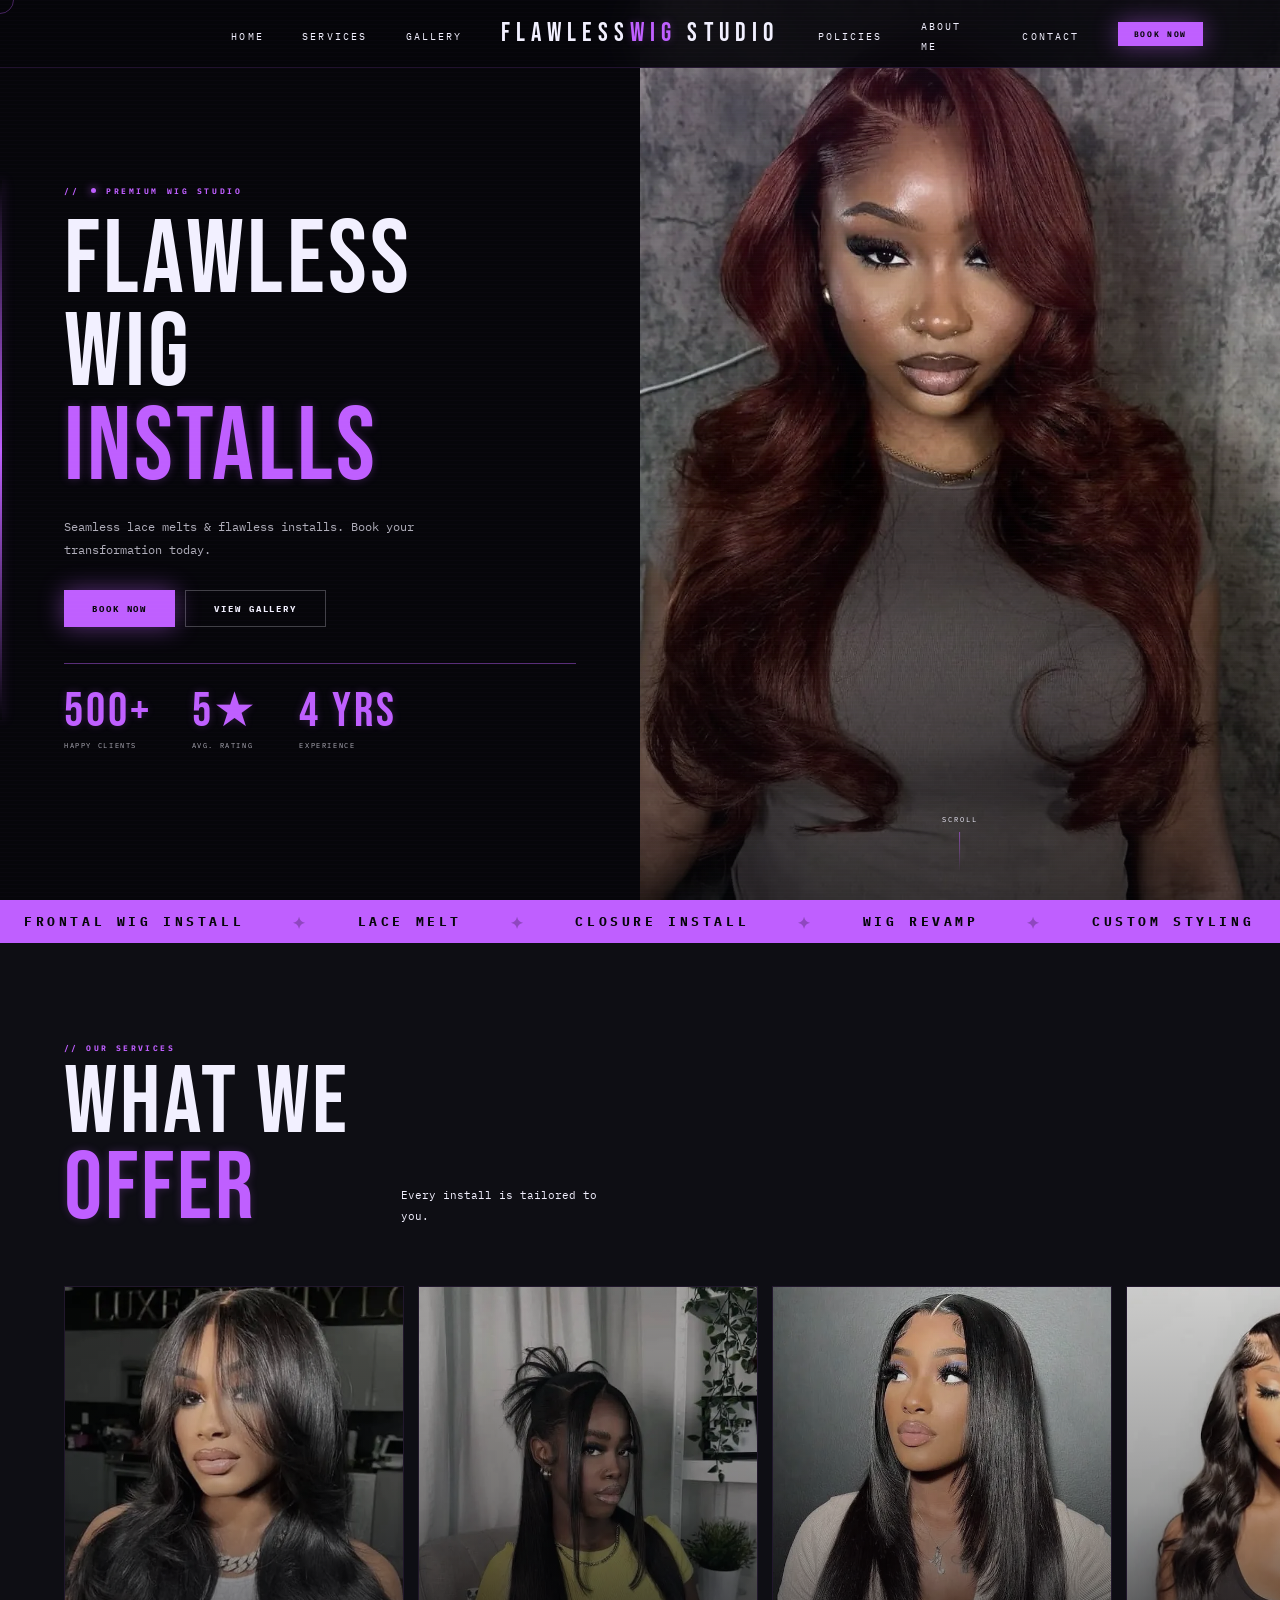
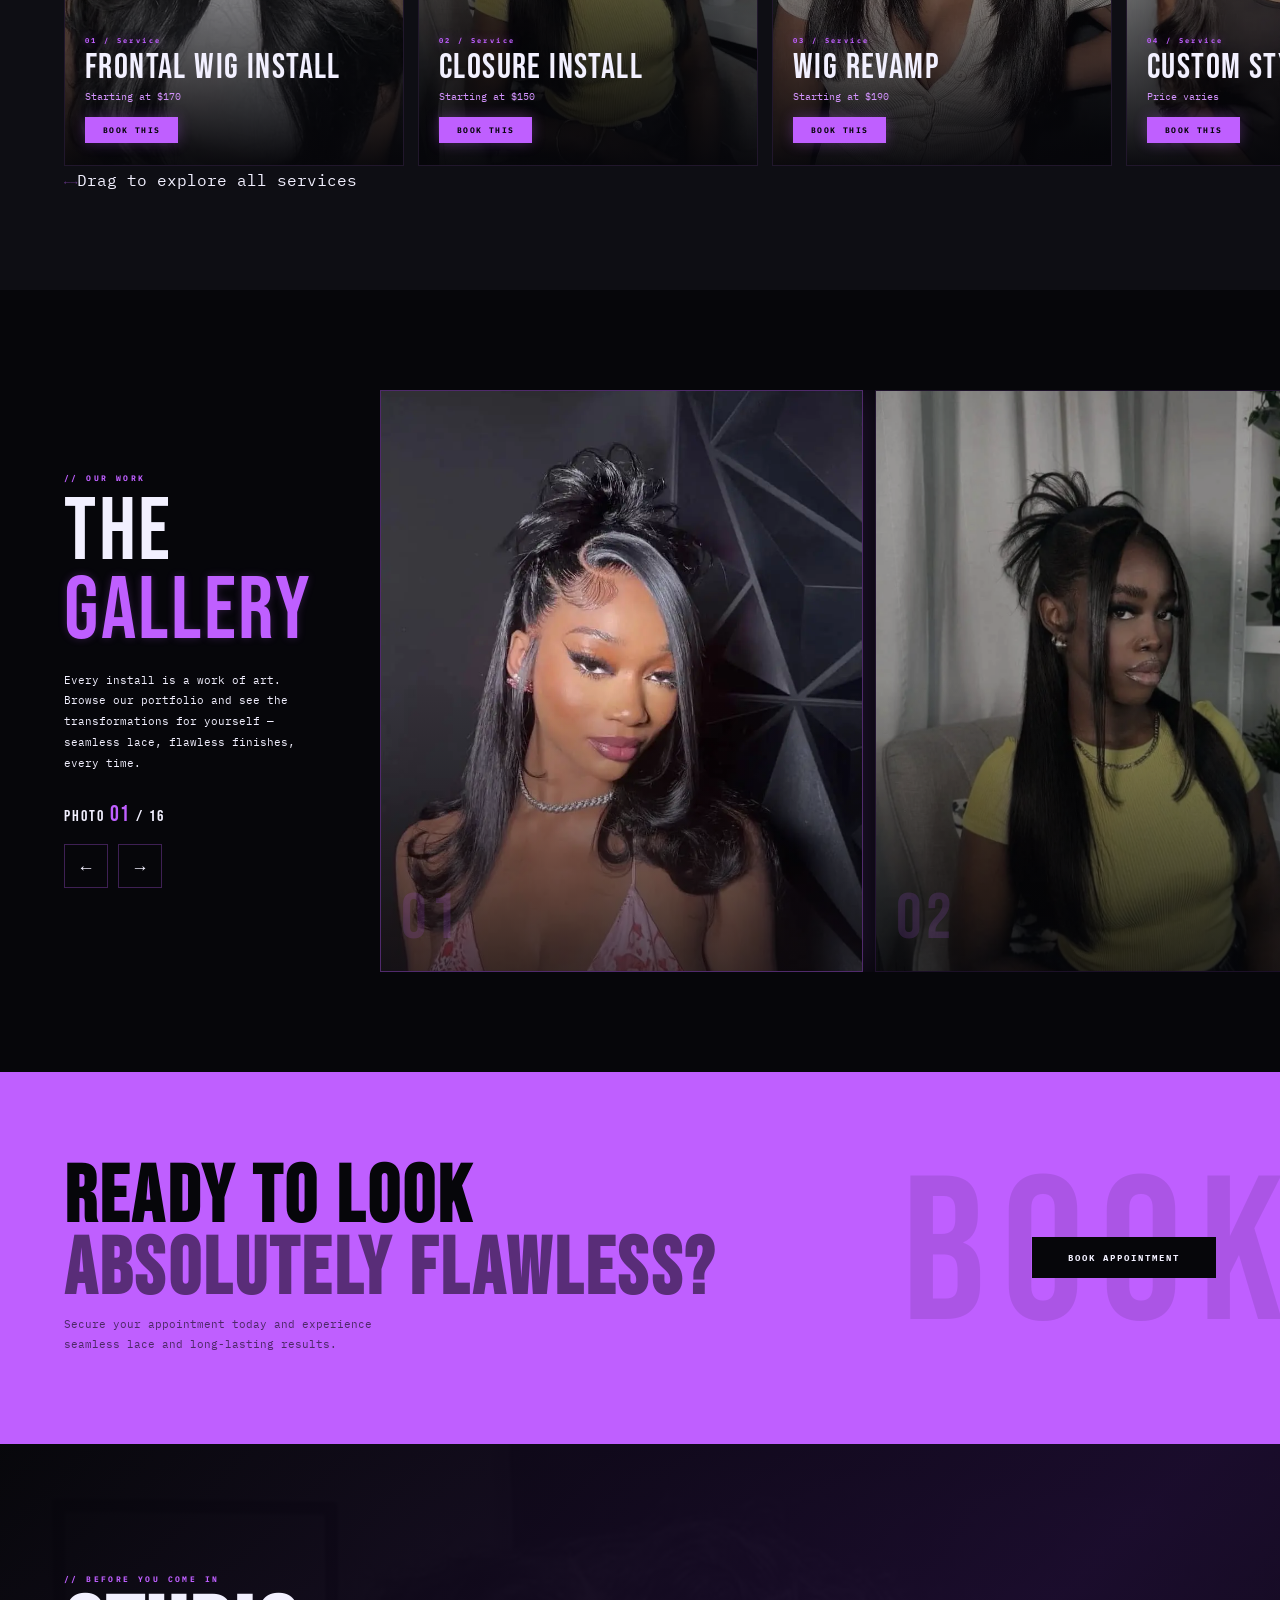
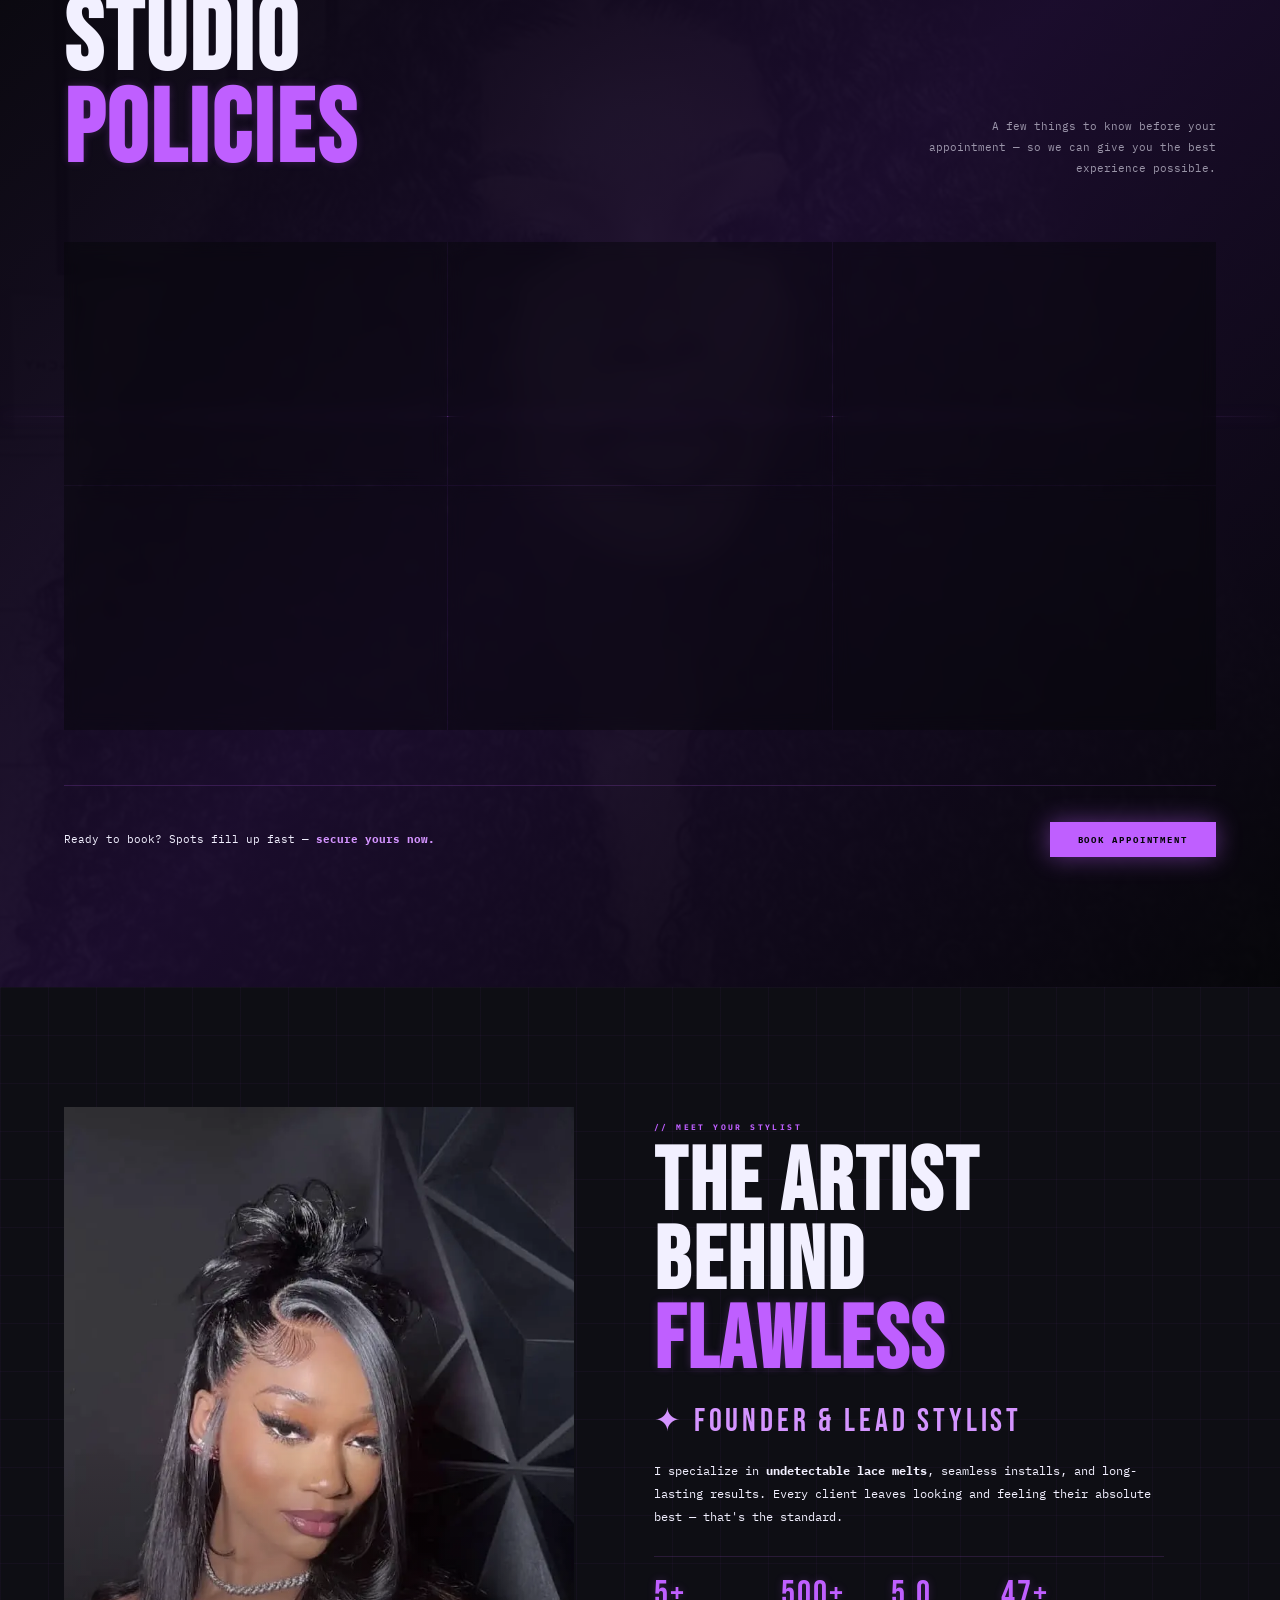
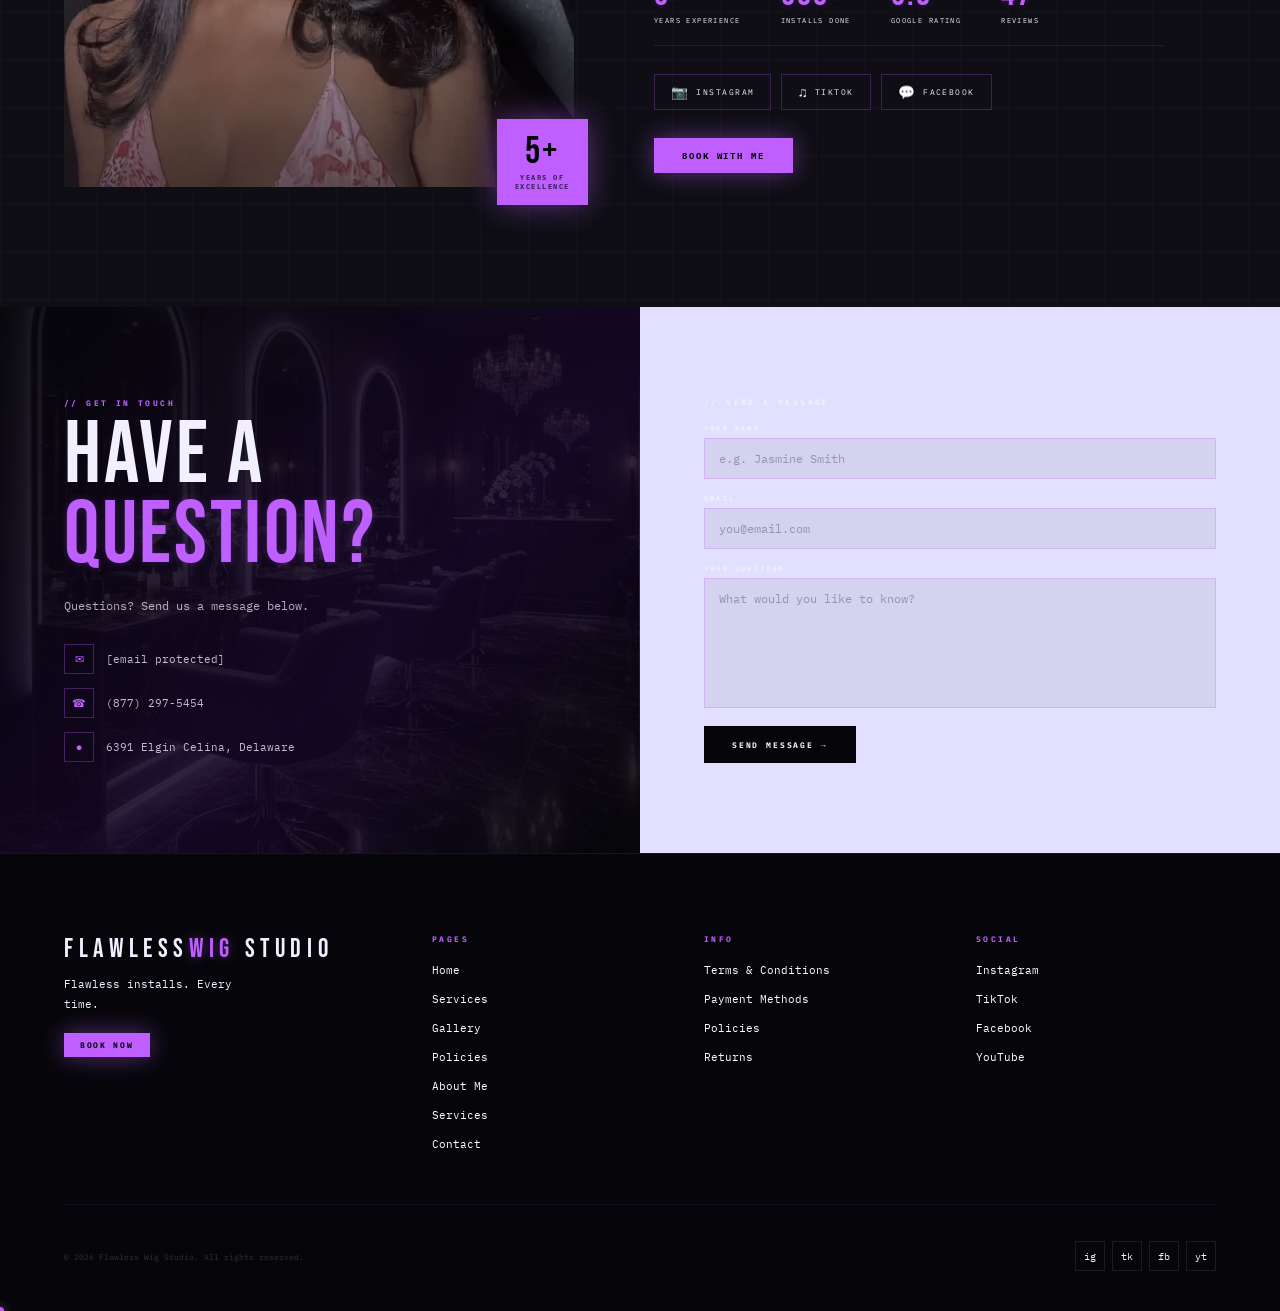
==== index.html @ 695dd8dd "Initial commit" ====
<!DOCTYPE html>
<html lang="en">
<head>
<meta charset="UTF-8">
<meta name="viewport" content="width=device-width, initial-scale=1.0">
<title>Flawless Wig Studio | Template 2</title>

<!-- Preload critical above-fold images -->
<link rel="preload" as="image" href="images/images-webp/img7-hero-d.webp" type="image/webp" media="(min-width: 601px)">
<link rel="preload" as="image" href="images/images-webp/img7-hero-m.webp" type="image/webp" media="(max-width: 600px)">

<!-- Preload fonts -->
<link rel="preload" href="fonts/bebas-neue-v16-latin-regular.woff2" as="font" type="font/woff2" crossorigin>
<link rel="preload" href="fonts/ibm-plex-mono-v20-latin-regular.woff2" as="font" type="font/woff2" crossorigin>
<link rel="preload" href="fonts/ibm-plex-mono-v20-latin-700.woff2" as="font" type="font/woff2" crossorigin>

<!-- Global styles -->
<link rel="stylesheet" href="global.css">


<!-- Page styles -->
<link rel="stylesheet" href="styles.css">


<style>
.bk-modal-overlay{
  position:fixed;inset:0;z-index:600;
  display:flex;align-items:center;justify-content:center;
  padding:18px;
  background:rgba(2,1,4,.92);
  backdrop-filter:blur(14px);-webkit-backdrop-filter:blur(14px);
  opacity:0;visibility:hidden;
  transition:opacity .35s,visibility .35s;
}
.bk-modal-overlay.open{opacity:1;visibility:visible;}
.bk-modal{
  width:100%;max-width:520px;
  background:var(--ink2);
  border:1px solid rgba(191, 95, 255, 0.562);
  box-shadow:0 0 50px rgba(191,95,255,.1),0 32px 80px rgba(0,0,0,.7);
  padding:clamp(48px,6vw,72px) clamp(28px,5vw,56px);
  position:relative;text-align:center;
  transform:translateY(22px) scale(.97);
  transition:transform .4s cubic-bezier(.4,0,.2,1);
}
.bk-modal-overlay.open .bk-modal{transform:translateY(0) scale(1);}
.bk-modal-close{
  position:absolute;top:14px;right:14px;
  width:28px;height:28px;
  background:transparent;color:rgba(242, 240, 255, 0.642);
  font-size:.9rem;display:flex;align-items:center;justify-content:center;
  cursor:pointer;transition:all .25s;font-family:inherit;
}
.bk-modal-close:hover{border-color:var(--pu);color:var(--pu);}
.bk-modal-label{
  font-size:.5rem;letter-spacing:.3em;text-transform:uppercase;
  color:var(--pu);font-weight:700;margin-bottom:14px;
  font-family:'IBM Plex Mono',monospace;
}
.bk-modal-label::before{content:'// ';}
.bk-modal-h2{
  font-family:'Bebas Neue',sans-serif;
  font-size:clamp(2.2rem,6vw,3.5rem);
  color:var(--chalk);letter-spacing:.04em;
  text-transform:uppercase;line-height:1.05;
}
.bk-modal-h2 em{font-style:normal;color:var(--pu);text-shadow:0 0 9px rgba(191,95,255,.22);}
</style>
</head>
<body>

<!-- LOADER -->
<div id="pageLoader">
  <div class="loader-logo loader-2">Flawless<em>Wig</em> Studio</div>
  <div class="loader-bar-wrap"><div class="loader-bar"></div></div>
</div>

<!-- PROMO BANNER -->
<!-- <div class="promo-banner" id="promoBanner">
  <p class="promo-text">&#x2726; Limited Time &mdash; <strong>FLAWLESS10</strong> for 10% off your first install &#x2726;</p>
  <span class="promo-cta" id="promoCta">Book Now</span>
  <button class="promo-x" id="promoX">&#x2715;</button>
</div> -->

<!-- WAITLIST MODAL -->
<!-- EMAIL POPUP — Flodesk handles rendering via the script above -->
<!-- The fd('form') call at the top injects Flodesk's own popup overlay automatically -->

<!-- SCROLL TO TOP -->
<button class="float-top" id="floatTop" aria-label="Back to top">
  <svg width="18" height="18" viewBox="0 0 24 24" fill="none" stroke="currentColor" stroke-width="2.5" stroke-linecap="round" stroke-linejoin="round"><polyline points="18 15 12 9 6 15"/></svg>
</button>

<!-- LIGHTBOX injected via JS -->


<!-- BOOKING MODAL -->
<div class="bk-modal-overlay" id="bkOverlay">
  <div class="bk-modal">
    <button class="bk-modal-close" id="bkClose">&#x2715;</button>
    <div class="bk-modal-label">Appointments</div>
    <h2 class="bk-modal-h2"><em>Acuity</em> Booking<br>Goes Here</h2>
  </div>
</div>




<!-- MOBILE MENU -->
<div class="mob-menu" id="mobMenu">
  <a href="#hero" class="mm-l">Home</a>
  <a href="#services" class="mm-l">Services</a>
    <a href="#gallery" class="mm-l">Gallery</a>
  <a href="#policies" class="mm-l">Policies</a>
  <a href="#about" class="mm-l">About Me</a>
  <a href="#contact" class="mm-l">Contact</a>
  <button class="btn btn-pu" id="mobBookBtn">Book Now</button>
</div>

<!-- NAV — centered logo -->
<nav id="nav">
  <ul class="nav-left">
    <li><a href="#hero">Home</a></li>
    <li><a href="#services">Services</a></li>
    <li><a href="#gallery">Gallery</a></li>
  </ul>
  <div class="nav-logo-center">Flawless<em>Wig</em> Studio</div>
  <ul class="nav-right">
    <li><a href="#policies">Policies</a></li>    
    <li><a href="#about">About Me</a></li>
    <li><a href="#contact">Contact</a></li>
    <li class="nav-book-right"><button class="btn btn-pu" id="navBook" style="padding:7px 16px;font-size:.48rem;">Book Now</button></li>
  </ul>
  <div class="ham" id="ham"><span></span><span></span><span></span></div>
</nav>

<!-- ═══ HERO — SPLIT SCREEN ═══ -->
<section class="hero">
  <!-- LEFT: text -->
  <div class="hero-left">
    <div class="hero-eyebrow"><span class="badge-dot"></span>Premium Wig Studio</div>
    <h1>Flawless<br>Wig<br><span class="line2">Installs</span></h1>
    <p class="hero-sub">Seamless lace melts &amp; flawless installs. Book your transformation today.</p>
    <div class="hero-btns">
      <button class="btn btn-pu" id="heroBook">Book Now</button>
      <a href="#gallery" class="btn btn-outline-chalk">View Gallery</a>
    </div>
    <div class="hero-stats">
      <div><div class="stat-n">500+</div><div class="stat-l">Happy Clients</div></div>
      <div><div class="stat-n">5&#9733;</div><div class="stat-l">Avg. Rating</div></div>
      <div><div class="stat-n">4 Yrs</div><div class="stat-l">Experience</div></div>
    </div>
  </div>
  <!-- RIGHT: image -->
  <div class="hero-right">
    <picture>
    <source media="(max-width: 600px)" srcset="images/images-webp/img7-hero-m.webp" type="image/webp">
    <source media="(min-width: 601px)" srcset="images/images-webp/img7-hero-d.webp" type="image/webp">
    <img src="images/images-og/img7-hero-d.jpeg" alt="Flawless wig install" width="960" height="1280" decoding="async">
  </picture>
    <div class="hero-scroll">Scroll</div>
  </div>
</section>

<!-- TICKER -->
<div class="ticker" aria-hidden="true">
  <div class="ticker-track">
    <span>Frontal Wig Install</span><span class="sep">&#x2726;</span>
    <span>Lace Melt</span><span class="sep">&#x2726;</span>
    <span>Closure Install</span><span class="sep">&#x2726;</span>
    <span>Wig Revamp</span><span class="sep">&#x2726;</span>
    <span>Custom Styling</span><span class="sep">&#x2726;</span>
    <span>Body Wave</span><span class="sep">&#x2726;</span>
    <span>Silk Press</span><span class="sep">&#x2726;</span>
    <span>Frontal Wig Install</span><span class="sep">&#x2726;</span>
    <span>Lace Melt</span><span class="sep">&#x2726;</span>
    <span>Closure Install</span><span class="sep">&#x2726;</span>
    <span>Wig Revamp</span><span class="sep">&#x2726;</span>
    <span>Custom Styling</span><span class="sep">&#x2726;</span>
    <span>Body Wave</span><span class="sep">&#x2726;</span>
    <span>Silk Press</span><span class="sep">&#x2726;</span>
  </div>
</div>


<!-- ═══ SERVICES — HORIZONTAL SCROLL ═══ -->
<section class="services" id="services">
  <div class="svc-header">
    <div class="svc-header-left">
      <div class="eyebrow">Our Services</div>
      <h2 class="svc-h2">What We<br><em>Offer</em></h2>
    </div>
    <p class="svc-header-right">Every install is tailored to you.</p>
  </div>
  <div class="svc-scroll-wrap" id="svcScrollWrap">
    <div class="svc-track">
      <div class="svc-card" id="svcCard1">
        <picture>
          <source media="(max-width: 600px)" srcset="images/images-webp/img6-services-m.webp" type="image/webp">
          <source media="(min-width: 601px)" srcset="images/images-webp/img6-services-d.webp" type="image/webp">
          <img src="images/images-og/img6-services-d.jpeg" alt="Frontal Wig Install" width="680" height="960" loading="lazy" decoding="async">
        </picture>
        <div class="svc-veil"></div>
        <div class="svc-body">
          <div class="svc-num">01 / Service</div>
          <div class="svc-title">Frontal Wig Install</div>
          <div class="svc-price">Starting at $170</div>
          <button class="svc-book-btn">Book This</button>
        </div>
      </div>
      <div class="svc-card" id="svcCard2">
        <picture>
          <source media="(max-width: 600px)" srcset="images/images-webp/img3-services-m.webp" type="image/webp">
          <source media="(min-width: 601px)" srcset="images/images-webp/img3-services-d.webp" type="image/webp">
          <img src="images/images-og/img3-services-d.jpeg" alt="Closure Install" width="680" height="960" loading="lazy" decoding="async">
        </picture>
        <div class="svc-veil"></div>
        <div class="svc-body">
          <div class="svc-num">02 / Service</div>
          <div class="svc-title">Closure Install</div>
          <div class="svc-price">Starting at $150</div>
          <button class="svc-book-btn">Book This</button>
        </div>
      </div>
      <div class="svc-card" id="svcCard3">
        <picture>
          <source media="(max-width: 600px)" srcset="images/images-webp/img1-services-m.webp" type="image/webp">
          <source media="(min-width: 601px)" srcset="images/images-webp/img1-services-d.webp" type="image/webp">
          <img src="images/images-og/img1-services-d.jpeg" alt="Wig Revamp" width="680" height="960" loading="lazy" decoding="async">
        </picture>
        <div class="svc-veil"></div>
        <div class="svc-body">
          <div class="svc-num">03 / Service</div>
          <div class="svc-title">Wig Revamp</div>
          <div class="svc-price">Starting at $190</div>
          <button class="svc-book-btn">Book This</button>
        </div>
      </div>
      <div class="svc-card" id="svcCard4">
        <picture>
          <source media="(max-width: 600px)" srcset="images/images-webp/img10-services-m.webp" type="image/webp">
          <source media="(min-width: 601px)" srcset="images/images-webp/img10-services-d.webp" type="image/webp">
          <img src="images/images-og/img10-services-d.jpeg" alt="Custom Styling" width="680" height="960" loading="lazy" decoding="async">
        </picture>
        <div class="svc-veil"></div>
        <div class="svc-body">
          <div class="svc-num">04 / Service</div>
          <div class="svc-title">Custom Styling</div>
          <div class="svc-price">Price varies</div>
          <button class="svc-book-btn">Book This</button>
        </div>
      </div>
    </div>
  </div>
  <div class="svc-drag-hint">Drag to explore all services</div>
  <!-- Mobile / tablet arrow nav -->
  <div class="svc-nav">
    <button class="svc-arr" id="svcPrev" aria-label="Previous service">&#8592;</button>
    <button class="svc-arr" id="svcNext" aria-label="Next service">&#8594;</button>
    <div class="svc-nav-dots" id="svcDots"></div>
  </div>
</section>


<!-- ═══ GALLERY ═══ -->
<section class="gallery" id="gallery">
  <div class="gal-inner">
    <div class="gal-panel">
      <div class="eyebrow">Our Work</div>
      <h2 class="gal-h2">The<br><em>Gallery</em></h2>
      <p class="gal-sub">Every install is a work of art. Browse our portfolio and see the transformations for yourself — seamless lace, flawless finishes, every time.</p>
      <div class="gal-counter">Photo <em id="galCur">01</em> / <span id="galTotal">16</span></div>
      <div class="gal-nav">
        <button class="gal-arrow" id="galPrev">&#8592;</button>
        <button class="gal-arrow" id="galNext">&#8594;</button>
      </div>
      <div class="gal-dots" id="galDots"></div>
    </div>
    <div class="gal-slideshow">
      <div class="gal-track-wrap">
        <div class="gal-track" id="galTrack">
          <div class="gal-slide active-slide" data-src="images/images-webp/img2-gallery-d.webp"><img src="images/images-webp/img2-gallery-d.webp" alt="Gallery 1" loading="lazy" decoding="async"><div class="gal-slide-veil"><span class="gal-slide-num">01</span></div><div class="gal-slide-overlay"><button class="gal-expand" onclick="openLb(0)">View Photo</button></div></div>
          <div class="gal-slide" data-src="images/images-webp/img3-gallery-d.webp"><img src="images/images-webp/img3-gallery-d.webp" alt="Gallery 2" loading="lazy" decoding="async"><div class="gal-slide-veil"><span class="gal-slide-num">02</span></div><div class="gal-slide-overlay"><button class="gal-expand" onclick="openLb(1)">View Photo</button></div></div>
          <div class="gal-slide" data-src="images/images-webp/img5-gallery-d.webp"><img src="images/images-webp/img5-gallery-d.webp" alt="Gallery 3" loading="lazy" decoding="async"><div class="gal-slide-veil"><span class="gal-slide-num">03</span></div><div class="gal-slide-overlay"><button class="gal-expand" onclick="openLb(2)">View Photo</button></div></div>
          <div class="gal-slide" data-src="images/images-webp/img8-gallery-d.webp"><img src="images/images-webp/img8-gallery-d.webp" alt="Gallery 4" loading="lazy" decoding="async"><div class="gal-slide-veil"><span class="gal-slide-num">04</span></div><div class="gal-slide-overlay"><button class="gal-expand" onclick="openLb(3)">View Photo</button></div></div>
          <div class="gal-slide" data-src="images/images-webp/img9-gallery-d.webp"><img src="images/images-webp/img9-gallery-d.webp" alt="Gallery 5" loading="lazy" decoding="async"><div class="gal-slide-veil"><span class="gal-slide-num">05</span></div><div class="gal-slide-overlay"><button class="gal-expand" onclick="openLb(4)">View Photo</button></div></div>
          <div class="gal-slide" data-src="images/images-webp/img10-gallery-d.webp"><img src="images/images-webp/img10-gallery-d.webp" alt="Gallery 6" loading="lazy" decoding="async"><div class="gal-slide-veil"><span class="gal-slide-num">06</span></div><div class="gal-slide-overlay"><button class="gal-expand" onclick="openLb(5)">View Photo</button></div></div>
          <div class="gal-slide" data-src="images/images-webp/img1-gallery-d.webp"><img src="images/images-webp/img1-gallery-d.webp" alt="Gallery 7" style="object-position:top center" loading="lazy" decoding="async"><div class="gal-slide-veil"><span class="gal-slide-num">07</span></div><div class="gal-slide-overlay"><button class="gal-expand" onclick="openLb(6)">View Photo</button></div></div>
          <div class="gal-slide" data-src="images/images-webp/img4-gallery-d.webp"><img src="images/images-webp/img4-gallery-d.webp" alt="Gallery 8" loading="lazy" decoding="async"><div class="gal-slide-veil"><span class="gal-slide-num">08</span></div><div class="gal-slide-overlay"><button class="gal-expand" onclick="openLb(7)">View Photo</button></div></div>
          <div class="gal-slide" data-src="images/images-webp/img6-gallery-d.webp"><img src="images/images-webp/img6-gallery-d.webp" alt="Gallery 9" loading="lazy" decoding="async"><div class="gal-slide-veil"><span class="gal-slide-num">09</span></div><div class="gal-slide-overlay"><button class="gal-expand" onclick="openLb(8)">View Photo</button></div></div>
          <div class="gal-slide" data-src="images/images-webp/img7-gallery-d.webp"><img src="images/images-webp/img7-gallery-d.webp" alt="Gallery 10" loading="lazy" decoding="async"><div class="gal-slide-veil"><span class="gal-slide-num">10</span></div><div class="gal-slide-overlay"><button class="gal-expand" onclick="openLb(9)">View Photo</button></div></div>
          <div class="gal-slide" data-src="images/images-webp/img11-gallery-d.webp"><img src="images/images-webp/img11-gallery-d.webp" alt="Gallery 11" loading="lazy" decoding="async"><div class="gal-slide-veil"><span class="gal-slide-num">11</span></div><div class="gal-slide-overlay"><button class="gal-expand" onclick="openLb(10)">View Photo</button></div></div>
          <div class="gal-slide" data-src="images/images-webp/img12-gallery-d.webp"><img src="images/images-webp/img12-gallery-d.webp" alt="Gallery 12" loading="lazy" decoding="async"><div class="gal-slide-veil"><span class="gal-slide-num">12</span></div><div class="gal-slide-overlay"><button class="gal-expand" onclick="openLb(11)">View Photo</button></div></div>
          <div class="gal-slide" data-src="images/images-webp/img13-gallery-d.webp"><img src="images/images-webp/img13-gallery-d.webp" alt="Gallery 13" loading="lazy" decoding="async"><div class="gal-slide-veil"><span class="gal-slide-num">13</span></div><div class="gal-slide-overlay"><button class="gal-expand" onclick="openLb(12)">View Photo</button></div></div>
          <div class="gal-slide" data-src="images/images-webp/img14-gallery-d.webp"><img src="images/images-webp/img14-gallery-d.webp" alt="Gallery 14" loading="lazy" decoding="async"><div class="gal-slide-veil"><span class="gal-slide-num">14</span></div><div class="gal-slide-overlay"><button class="gal-expand" onclick="openLb(13)">View Photo</button></div></div>
          <div class="gal-slide" data-src="images/images-webp/img15-gallery-d.webp"><img src="images/images-webp/img15-gallery-d.webp" alt="Gallery 15" loading="lazy" decoding="async"><div class="gal-slide-veil"><span class="gal-slide-num">15</span></div><div class="gal-slide-overlay"><button class="gal-expand" onclick="openLb(14)">View Photo</button></div></div>
          <div class="gal-slide" data-src="images/images-webp/img16-gallery-d.webp"><img src="images/images-webp/img16-gallery-d.webp" alt="Gallery 16" loading="lazy" decoding="async"><div class="gal-slide-veil"><span class="gal-slide-num">16</span></div><div class="gal-slide-overlay"><button class="gal-expand" onclick="openLb(15)">View Photo</button></div></div>
        </div>
      </div>
    </div>
    <div class="gal-mobile-controls">
    <div class="gal-mob-counter">Photo <em id="galCurMob">01</em></div>
    <button class="gal-arrow" id="galPrevMob">&#8592;</button>
    <button class="gal-arrow" id="galNextMob">&#8594;</button>
    <div class="gal-mob-dots" id="galDotsMob"></div>
  </div>
</section>

<!-- ═══ CTA BAND ═══ -->
<div class="cta-band">
  <div class="cta-band-content">
    <h2>Ready To Look<br><span>Absolutely Flawless?</span></h2>
    <p>Secure your appointment today and experience seamless lace and long-lasting results.</p>
  </div>
  <div class="cta-band-btn">
    <button class="btn btn-ink" id="ctaBook" style="padding:15px 36px;font-size:.56rem;">Book Appointment</button>
  </div>
</div>


<!-- ═══ POLICIES ═══ -->
<section class="policies" id="policies">
  <div class="pol-bg">
    <picture>
      <source media="(max-width: 600px)" srcset="images/images-webp/img9-gallery-m.webp" type="image/webp">
      <source media="(min-width: 601px)" srcset="images/images-webp/img9-gallery-d.webp" type="image/webp">
      <img src="images/images-og/img9-gallery-d.jpeg" alt="" aria-hidden="true" width="1200" height="800" loading="lazy" decoding="async">
    </picture>
  </div>
  <div class="pol-overlay"></div>
  <div class="pol-rule"></div>
  <div class="pol-inner">
    <!-- header -->
    <div class="pol-header">
      <div>
        <div class="pol-eyebrow">Before You Come In</div>
        <h2 class="pol-h2">Studio<br><em>Policies</em></h2>
      </div>
      <p class="pol-header-sub">A few things to know before your appointment — so we can give you the best experience possible.</p>
    </div>
    <!-- cards -->
    <div class="pol-cards">
      <div class="pol-card">
        <div class="pol-card-num">01</div>
        <div class="pol-card-title">Deposit Required</div>
        <p class="pol-card-text">A $25 non-refundable deposit is required to confirm your booking. This goes toward your total balance on the day of your appointment.</p>
      </div>
      <div class="pol-card">
        <div class="pol-card-num">02</div>
        <div class="pol-card-title">Cancellations & Reschedules</div>
        <p class="pol-card-text">Cancel or reschedule at least 24 hours in advance to avoid losing your deposit. Use the link in your confirmation email to make changes.</p>
      </div>
      <div class="pol-card">
        <div class="pol-card-num">03</div>
        <div class="pol-card-title">Grace Period</div>
        <p class="pol-card-text">There is a 10-minute grace period for late arrivals. Appointments may be cancelled after this point and the deposit will be forfeited.</p>
      </div>
      <div class="pol-card">
        <div class="pol-card-num">04</div>
        <div class="pol-card-title">Come Prepared</div>
        <p class="pol-card-text">Please arrive with your inspiration photos ready and your wig clean, pre-plucked, and pre-bleached. This helps us make the most of your appointment time.</p>
      </div>
      <div class="pol-card">
        <div class="pol-card-num">05</div>
        <div class="pol-card-title">No Extra Guests</div>
        <p class="pol-card-text">To maintain a calm studio environment, please do not bring additional guests unless previously approved. Children must be accompanied by another adult.</p>
      </div>
      <div class="pol-card">
        <div class="pol-card-num">06</div>
        <div class="pol-card-title">Questions?</div>
        <p class="pol-card-text">If you're unsure about anything before your visit, reach out via the contact form below. We're happy to help you prepare for a smooth appointment.</p>
      </div>
    </div>
    <!-- bottom CTA -->
    <div class="pol-cta-row">
      <p class="pol-cta-note">Ready to book? Spots fill up fast — <strong>secure yours now.</strong></p>
      <button class="btn btn-pu" id="polBook">Book Appointment</button>
    </div>
  </div>
</section>


<!-- ═══ ABOUT ME ═══ -->
<section class="about" id="about">
  <div class="about-inner">

    <!-- LEFT: photo -->
    <div class="about-img-wrap">
      <div class="about-img-frame">
        <picture>
          <source media="(max-width: 600px)" srcset="images/images-webp/img2-about-m.webp" type="image/webp">
          <source media="(min-width: 601px)" srcset="images/images-webp/img2-about-d.webp" type="image/webp">
          <img src="images/images-og/img2-about-d.jpeg" alt="Flawless Wig Studio stylist" width="800" height="1066" loading="lazy" decoding="async">
        </picture>
      </div>
      <div class="about-badge">
        <div class="about-badge-num">5+</div>
        <div class="about-badge-label">Years of<br>Excellence</div>
      </div>
    </div>

    <!-- RIGHT: content -->
    <div class="about-content">
      <div class="about-eyebrow">Meet Your Stylist</div>
      <h2 class="about-h2">The Artist<br>Behind <em>Flawless</em></h2>
      <div class="about-name">✦ Founder &amp; Lead Stylist</div>
      <p class="about-bio">
        I specialize in <strong>undetectable lace melts</strong>, seamless installs, and long-lasting results. Every client leaves looking and feeling their absolute best — that's the standard.
      </p>

      <!-- credentials stats -->
      <div class="about-stats">
        <div class="about-stat-item">
          <span class="about-stat-n">5+</span>
          <span class="about-stat-l">Years Experience</span>
        </div>
        <div class="about-stat-item">
          <span class="about-stat-n">500+</span>
          <span class="about-stat-l">Installs Done</span>
        </div>
        <div class="about-stat-item">
          <span class="about-stat-n">5.0</span>
          <span class="about-stat-l">Google Rating</span>
        </div>
        <div class="about-stat-item">
          <span class="about-stat-n">47+</span>
          <span class="about-stat-l">Reviews</span>
        </div>
      </div>

      <!-- social links -->
      <div class="about-socials">
        <a href="https://instagram.com" target="_blank" rel="noopener" class="about-social-link">
          <span class="about-social-icon">&#x1F4F7;</span> Instagram
        </a>
        <a href="https://tiktok.com" target="_blank" rel="noopener" class="about-social-link">
          <span class="about-social-icon">&#x266B;</span> TikTok
        </a>
        <a href="https://facebook.com" target="_blank" rel="noopener" class="about-social-link">
          <span class="about-social-icon">&#x1F4AC;</span> Facebook
        </a>
      </div>

      <button class="btn btn-pu" onclick="scrollToServices()" style="align-self:flex-start;padding:12px 28px">Book With Me</button>
    </div>

  </div>
</section>

<!-- ═══ CONTACT — SPLIT BG ═══ -->
<section class="contact" id="contact">
  <!-- DARK SIDE: info -->
  <div class="contact-dark">
    <div class="contact-dark-bg">
      <picture>
        <source media="(max-width: 600px)" srcset="images/images-webp/salon2-bg-m.webp" type="image/webp">
        <source media="(min-width: 601px)" srcset="images/images-webp/salon2-bg-d.webp" type="image/webp">
        <img src="images/images-og/salon2-bg-d.jpeg" alt="" aria-hidden="true" width="960" height="700" loading="lazy" decoding="async">
      </picture>
    </div>
    <div class="contact-dark-overlay"></div>
    <div class="eyebrow">Get In Touch</div>
    <h2 class="contact-h2">Have a<br><em>Question?</em></h2>
    <p class="contact-desc">Questions? Send us a message below.</p>
    <div class="contact-info">
      <div class="c-row"><div class="c-ico">&#9993;</div><a href="/cdn-cgi/l/email-protection" class="__cf_email__" data-cfemail="492f25283e252c3a3a3e202e3a3d3c2d2026092e24282025672a2624">[email&#160;protected]</a></div>
      <div class="c-row"><div class="c-ico">&#9742;</div>(877) 297-5454</div>
      <div class="c-row"><div class="c-ico">&#9679;</div>6391 Elgin Celina, Delaware</div>
    </div>
  </div>
  <!-- LIGHT SIDE: form -->
  <div class="contact-light">
    <div class="eyebrow">Send a Message</div>
    <div class="contact-form">
      <div class="field"><label>Your Name</label><input type="text" placeholder="e.g. Jasmine Smith" autocomplete="name"></div>
      <div class="field"><label>Email</label><input type="email" placeholder="you@email.com" autocomplete="email"></div>
      <div class="field"><label>Your Question</label><textarea placeholder="What would you like to know?" style="min-height:130px"></textarea></div>
      <button class="send-btn">Send Message &#8594;</button>
    </div>
  </div>
</section>


<!-- ═══ FOOTER — MINIMAL ═══ -->
<footer>
  <div class="foot-top">
    <div class="foot-brand">
      <span class="foot-logo">Flawless<em>Wig</em> Studio</span>
      <p class="foot-desc">Flawless installs. Every time.</p>
      <button class="btn btn-pu" id="navBook" style="padding:7px 16px;font-size:.48rem;">Book Now</button>
    </div>
    <div class="foot-col"><h4>Pages</h4>
      <ul>
        <li><a href="#hero">Home</a></li>
        <li><a href="#services">Services</a></li>
        <li><a href="#gallery">Gallery</a></li>
        <li><a href="#policies">Policies</a></li>     
        <li><a href="#about">About Me</a></li>
        </li><li><a href="#services">Services</a></li>
        <li><a href="#contact">Contact</a></li>
      </ul>
    </div>
    <div class="foot-col"><h4>Info</h4><ul><li><a href="#">Terms &amp; Conditions</a></li><li><a href="#">Payment Methods</a></li><li><a href="#">Policies</a></li><li><a href="#">Returns</a></li></ul></div>
    <div class="foot-col"><h4>Social</h4><ul><li><a href="#">Instagram</a></li><li><a href="#">TikTok</a></li><li><a href="#">Facebook</a></li><li><a href="#">YouTube</a></li></ul></div>
  </div>
  <div class="foot-bottom">
    <span class="foot-copy">&copy; 2026 Flawless Wig Studio. All rights reserved.</span>
    <div class="socials">
      <a href="#" class="soc-btn">ig</a><a href="#" class="soc-btn">tk</a>
      <a href="#" class="soc-btn">fb</a><a href="#" class="soc-btn">yt</a>
    </div>
  </div>
</footer>

<script src="main.js" defer></script>




<!-- ═══ VAGARO EMBEDS — off-screen so iframes initialize on page load ═══ --></div></div></div></div>
</div></div>

</body>
</html>
---- global.css ----
/* ═══════════════════════════════════════
   GLOBAL.CSS — Template 2 (Flawless Wig Studio)
   Shared reset, variables, fonts, nav, footer, buttons
═══════════════════════════════════════ */

/* ── FONTS (local) ── */
/* bebas-neue-regular - latin */
@font-face {
  font-display: swap; 
  font-family: 'Bebas Neue';
  font-style: normal;
  font-weight: 400;
  src: url('/fonts/bebas-neue-v16-latin-regular.woff2') format('woff2'); 
}

/* ibm-plex-mono-200 - latin */
@font-face {
  font-display: swap; /* Check https://developer.mozilla.org/en-US/docs/Web/CSS/@font-face/font-display for other options. */
  font-family: 'IBM Plex Mono';
  font-style: normal;
  font-weight: 200;
  src: url('/fonts/ibm-plex-mono-v20-latin-200.woff2') format('woff2'); /* Chrome 36+, Opera 23+, Firefox 39+, Safari 12+, iOS 10+ */
}

/* ibm-plex-mono-300 - latin */
@font-face {
  font-display: swap; /* Check https://developer.mozilla.org/en-US/docs/Web/CSS/@font-face/font-display for other options. */
  font-family: 'IBM Plex Mono';
  font-style: normal;
  font-weight: 300;
  src: url('/fonts/ibm-plex-mono-v20-latin-300.woff2') format('woff2'); /* Chrome 36+, Opera 23+, Firefox 39+, Safari 12+, iOS 10+ */
}

/* ibm-plex-mono-regular - latin */
@font-face {
  font-display: swap; /* Check https://developer.mozilla.org/en-US/docs/Web/CSS/@font-face/font-display for other options. */
  font-family: 'IBM Plex Mono';
  font-style: normal;
  font-weight: 400;
  src: url('/fonts/ibm-plex-mono-v20-latin-regular.woff2') format('woff2'); /* Chrome 36+, Opera 23+, Firefox 39+, Safari 12+, iOS 10+ */
}

/* ibm-plex-mono-500 - latin */
@font-face {
  font-display: swap; /* Check https://developer.mozilla.org/en-US/docs/Web/CSS/@font-face/font-display for other options. */
  font-family: 'IBM Plex Mono';
  font-style: normal;
  font-weight: 500;
  src: url('/fonts/ibm-plex-mono-v20-latin-500.woff2') format('woff2'); /* Chrome 36+, Opera 23+, Firefox 39+, Safari 12+, iOS 10+ */
}

/* ibm-plex-mono-600 - latin */
@font-face {
  font-display: swap; /* Check https://developer.mozilla.org/en-US/docs/Web/CSS/@font-face/font-display for other options. */
  font-family: 'IBM Plex Mono';
  font-style: normal;
  font-weight: 600;
  src: url('/fonts/ibm-plex-mono-v20-latin-600.woff2') format('woff2'); /* Chrome 36+, Opera 23+, Firefox 39+, Safari 12+, iOS 10+ */
}

/* ibm-plex-mono-700 - latin */
@font-face {
  font-display: swap; /* Check https://developer.mozilla.org/en-US/docs/Web/CSS/@font-face/font-display for other options. */
  font-family: 'IBM Plex Mono';
  font-style: normal;
  font-weight: 700;
  src: url('/fonts/ibm-plex-mono-v20-latin-700.woff2') format('woff2'); /* Chrome 36+, Opera 23+, Firefox 39+, Safari 12+, iOS 10+ */
}


/* ── RESET ── */
*, *::before, *::after { margin: 0; padding: 0; box-sizing: border-box; }
html { scroll-behavior: smooth; }
body { overflow-x: hidden; overscroll-behavior-y: none; -webkit-overflow-scrolling: touch; touch-action: pan-y; }
img { display: block; max-width: 100%; }
button { font-family: inherit; cursor: pointer; border: none; background: none; }
a { text-decoration: none; color: inherit; }

/* ── CSS VARIABLES ── */
:root {
  --pu: #BF5FFF;
  --pu-lt: #D494FF;
  --pu-dk: #9B2EE8;
  --pu-deep: #6B0DC4;
  --ink: #06060A;
  --ink2: #0E0E14;
  --ink3: #16161E;
  --ink4: #1E1E28;
  --chalk: #F2F0FF;
  --chalk2: #E2DFFF;
  --pad: clamp(20px, 5vw, 80px);
  --nav-h: 68px;
}

/* ── BODY ── */
body {
  font-family: 'IBM Plex Mono', monospace;
  background: var(--ink);
  color: var(--chalk);
  -webkit-font-smoothing: antialiased;
}

/* scanlines */
body::after {
  content: ''; position: fixed; inset: 0; z-index: 9990; pointer-events: none;
  background: repeating-linear-gradient(0deg, transparent, transparent 3px, rgba(191,95,255,.014) 3px, rgba(191,95,255,.014) 4px);
  mix-blend-mode: screen;
}

/* ── BUTTONS ── */
.btn {
  display: inline-flex; align-items: center; gap: 8px;
  padding: 12px 28px;
  font-size: .54rem; letter-spacing: .22em; text-transform: uppercase;
  font-weight: 700; transition: all .2s; white-space: nowrap; cursor: pointer; border: none;
  font-family: 'IBM Plex Mono', monospace;
}
.btn:active { transform: scale(.97); }
.btn-pu { background: var(--pu); color: var(--ink); box-shadow: 0 0 24px rgba(191,95,255,.45); }
.btn-pu:hover { background: var(--pu-lt); box-shadow: 0 0 40px rgba(191,95,255,.7); transform: translateY(-2px); }
.btn-outline-chalk { border: 1.5px solid rgba(242,240,255,.25); color: var(--chalk); background: transparent; }
.btn-outline-chalk:hover { border-color: var(--pu); color: var(--pu-lt); }
.btn-outline-pu { border: 1.5px solid rgba(191,95,255,.5); color: var(--pu); background: transparent; }
.btn-outline-pu:hover { border-color: var(--pu); background: rgba(191,95,255,.07); box-shadow: 0 0 18px rgba(191,95,255,.18); }
.btn-ink { background: var(--ink); color: var(--chalk); }
.btn-ink:hover { background: var(--ink2); }

/* ── LOADER ── */
#pageLoader {
  position: fixed; inset: 0; z-index: 9999; background: var(--ink);
  display: flex; flex-direction: column; align-items: center; justify-content: center; gap: 18px;
  transition: opacity .7s ease, visibility .7s ease;
}
#pageLoader.done { opacity: 0; visibility: hidden; pointer-events: none; }
.loader-logo {
  font-family: 'Bebas Neue', sans-serif; font-size: clamp(2rem, 6vw, 4rem);
  letter-spacing: .28em; color: var(--chalk); text-transform: uppercase;
  text-shadow: 0 0 40px rgba(191,95,255,.5);
}
.loader-logo em { font-style: normal; color: var(--pu); }
.loader-bar-wrap { width: 100px; height: 1px; background: rgba(191,95,255,.15); }
.loader-bar { height: 100%; background: linear-gradient(90deg, var(--pu-deep), var(--pu), var(--pu-lt)); animation: fillBar 1.4s ease forwards; }
@keyframes fillBar { from { width: 0; } to { width: 100%; } }

/* ── NAV ── */
nav {
  position: fixed; left: 0; right: 0; z-index: 200;
  top: 0; height: var(--nav-h);
  display: grid; grid-template-columns: 1fr auto 1fr;
  align-items: center; padding: 0 clamp(28px, 6vw, 100px);
  background: rgba(6,6,10,.92);
  backdrop-filter: blur(20px); -webkit-backdrop-filter: blur(20px);
  border-bottom: 1px solid rgba(191,95,255,.15);
  transition: background .4s;
}
nav.solid { background: rgba(6,6,10,.99); }
.nav-left { display: none; list-style: none; gap: clamp(20px,3vw,44px); align-items: center; justify-content: flex-end; }
.nav-right { display: none; list-style: none; gap: clamp(20px,3vw,44px); align-items: center; justify-content: flex-start; }
.nav-left a, .nav-right a {
  font-size: .6rem; letter-spacing: .22em; text-transform: uppercase;
  color: var(--chalk); transition: color .25s; font-family: 'IBM Plex Mono', monospace; position: relative;
}
.nav-left a::after, .nav-right a::after {
  content: ''; position: absolute; bottom: -4px; left: 0; right: 0;
  height: 1px; background: var(--pu); transform: scaleX(0);
  transition: transform .3s; transform-origin: right; box-shadow: 0 0 6px rgba(191,95,255,.7);
}
.nav-left a:hover, .nav-right a:hover { color: var(--pu-lt); }
.nav-left a:hover::after, .nav-right a:hover::after { transform: scaleX(1); transform-origin: left; }
.nav-logo-center {
  font-family: 'Bebas Neue', sans-serif; font-size: clamp(1.1rem, 2.5vw, 1.6rem);
  letter-spacing: .24em; color: var(--chalk); white-space: nowrap;
  text-transform: uppercase; text-align: center; cursor: pointer; padding: 0 clamp(16px,3vw,40px);
}
.nav-logo-center em { font-style: normal; color: var(--pu); text-shadow: 0 0 8px rgba(191,95,255,.25); animation: purpleFlicker 15s ease-in-out infinite; }
.nav-book-right { display: none; justify-content: flex-end; }
.ham { display: flex; flex-direction: column; gap: 5px; width: 22px; cursor: pointer; flex-shrink: 0; -webkit-tap-highlight-color: transparent; justify-self: end; }
.ham span { display: block; height: 1.5px; background: var(--pu); transition: transform .3s, opacity .3s; }
.ham span:nth-child(2) { width: 70%; }
.ham.open span:nth-child(1) { transform: translateY(6.5px) rotate(45deg); }
.ham.open span:nth-child(2) { opacity: 0; }
.ham.open span:nth-child(3) { transform: translateY(-6.5px) rotate(-45deg); }
.mob-menu {
  position: fixed; inset: 0; z-index: 199; background: var(--ink);
  display: flex; flex-direction: column; align-items: center; justify-content: center; gap: 20px;
  overflow-y: auto; -webkit-overflow-scrolling: touch;
  padding: 80px 24px 40px;
  transform: translateX(100%); transition: transform .45s cubic-bezier(.4,0,.2,1);
}
.mob-menu.open { transform: translateX(0); }
.mob-menu a {
  font-family: 'Bebas Neue', sans-serif; font-size: clamp(2rem, 10vw, 4.5rem);
  letter-spacing: .1em; text-transform: uppercase; color: var(--chalk);
  transition: color .25s, text-shadow .25s; -webkit-tap-highlight-color: transparent;
}
.mob-menu a:hover { color: var(--pu); text-shadow: 0 0 30px rgba(191,95,255,.5); }
@media(min-width: 860px) {
  .nav-left { display: flex; }
  .nav-right { display: flex; }
  .nav-book-right { display: flex; }
  .ham { display: none; }
}

/* ── TICKER ── */
.ticker { background: var(--pu); overflow: hidden; padding: 10px 0; white-space: nowrap; }
.ticker-track { display: inline-flex; animation: tick 22s linear infinite; }
.ticker-track span { font-size: .8rem; letter-spacing: .28em; text-transform: uppercase; font-weight: 700; color: var(--ink); padding: 0 24px; font-family: 'IBM Plex Mono', monospace; }
.ticker-track .sep { color: rgba(0,0,0,.25); font-size: 1rem; vertical-align: middle; }
@keyframes tick { from { transform: translateX(0); } to { transform: translateX(-50%); } }

/* ── SCROLL TO TOP ── */
.float-top {
  position: fixed; bottom: 22px; right: 22px; z-index: 190;
  display: flex; align-items: center; justify-content: center;
  background: var(--pu); color: var(--ink); border: none;
  width: 48px; height: 48px; cursor: pointer;
  box-shadow: 0 0 24px rgba(191,95,255,.5);
  transition: transform .3s, box-shadow .3s, opacity .4s;
  opacity: 0; pointer-events: none; -webkit-tap-highlight-color: transparent;
}
.float-top.visible { opacity: 1; pointer-events: all; }
.float-top:hover { transform: translateY(-3px); box-shadow: 0 0 36px rgba(191,95,255,.7); }

/* ── FOOTER ── */
footer {
  background: var(--ink);
  border-top: 1px solid rgba(191,95,255,.12);
  padding: clamp(48px,8vw,80px) var(--pad) clamp(24px,4vw,40px);
}
.foot-top {
  display: grid; grid-template-columns: 1fr; gap: 32px;
  padding-bottom: clamp(32px,5vw,52px);
  border-bottom: 1px solid rgba(191,95,255,.08);
  margin-bottom: clamp(24px,4vw,36px);
}
@media(min-width: 760px) { .foot-top { grid-template-columns: 1.4fr 1fr 1fr 1fr; } }
.foot-logo { font-family: 'Bebas Neue', sans-serif; font-size: 1.6rem; letter-spacing: .22em; color: var(--chalk); display: block; margin-bottom: 10px; text-transform: uppercase; }
.foot-logo em { font-style: normal; color: var(--pu); text-shadow: 0 0 12px rgba(191,95,255,.4); }
.foot-desc { font-size: .66rem; line-height: 1.85; color: rgba(242,240,255,.7); max-width: 200px; margin-bottom: 18px; font-family: 'IBM Plex Mono', monospace; }
.newsletter { display: flex; border: 1px solid rgba(191,95,255,.2); }
.newsletter input { flex: 1; min-width: 0; background: transparent; border: none; padding: 9px 13px; color: var(--chalk); font-family: 'IBM Plex Mono', monospace; font-size: .65rem; outline: none; }
.newsletter input::placeholder { color: rgba(242,240,255,.4); }
.newsletter button { background: var(--pu); border: none; padding: 9px 14px; font-size: .48rem; letter-spacing: .14em; text-transform: uppercase; font-weight: 700; color: var(--ink); cursor: pointer; font-family: 'IBM Plex Mono', monospace; white-space: nowrap; transition: background .25s; }
.newsletter button:hover { background: var(--pu-lt); }
.foot-col h4 { font-size: .48rem; letter-spacing: .32em; text-transform: uppercase; color: var(--pu); font-weight: 700; margin-bottom: 14px; font-family: 'IBM Plex Mono', monospace; }
.foot-col ul { list-style: none; display: flex; flex-direction: column; gap: 9px; }
.foot-col ul a { font-size: .66rem; color: rgba(242,240,255,.7); transition: color .25s; font-family: 'IBM Plex Mono', monospace; }
.foot-col ul a:hover { color: var(--pu-lt); }
.foot-bottom { display: flex; flex-direction: column; gap: 12px; align-items: flex-start; }
@media(min-width: 560px) { .foot-bottom { flex-direction: row; justify-content: space-between; align-items: center; } }
.foot-copy { font-size: .52rem; color: rgba(242,240,255,.18); font-family: 'IBM Plex Mono', monospace; }
.socials { display: flex; gap: 7px; }
.soc-btn { width: 30px; height: 30px; border: 1px solid rgba(242,240,255,.09); display: flex; align-items: center; justify-content: center; font-size: .6rem; color: rgba(242,240,255,.5); transition: all .25s; -webkit-tap-highlight-color: transparent; }
.soc-btn:hover { border-color: var(--pu); color: var(--pu); box-shadow: 0 0 10px rgba(191,95,255,.25); }

/* ── ANIMATIONS ── */
@keyframes purpleFlicker {
  0%,100% { text-shadow: 0 0 10px rgba(191,95,255,.28), 0 0 18px rgba(191,95,255,.12); opacity: 1; }
  3%       { text-shadow: 0 0 4px rgba(191,95,255,.12); opacity: .9; }
  5%       { text-shadow: 0 0 10px rgba(191,95,255,.28), 0 0 18px rgba(191,95,255,.12); opacity: 1; }
  34%      { text-shadow: 0 0 5px rgba(191,95,255,.16); opacity: .92; }
  36%      { text-shadow: 0 0 10px rgba(191,95,255,.28); opacity: 1; }
  74%      { text-shadow: 0 0 3px rgba(191,95,255,.1); opacity: .88; }
  78%      { text-shadow: 0 0 10px rgba(191,95,255,.28); opacity: 1; }
}
@keyframes purpleFlickerBig {
  0%,100% { text-shadow: 0 0 12px rgba(191,95,255,.3), 0 0 22px rgba(191,95,255,.13); opacity: 1; }
  4%       { text-shadow: 0 0 4px rgba(191,95,255,.14); opacity: .88; }
  6%       { text-shadow: 0 0 12px rgba(191,95,255,.3); opacity: 1; }
  31%      { text-shadow: 0 0 5px rgba(191,95,255,.16); opacity: .91; }
  33%      { text-shadow: 0 0 12px rgba(191,95,255,.3); opacity: 1; }
  69%      { text-shadow: 0 0 3px rgba(191,95,255,.12); opacity: .86; }
  71%      { text-shadow: 0 0 12px rgba(191,95,255,.3); opacity: 1; }
}
@keyframes blink { 0%,100%{ opacity:1; transform:scale(1); } 50%{ opacity:.2; transform:scale(1.6); } }
@keyframes zoomIn { from { transform: scale(1.08); } to { transform: scale(1); } }
@keyframes shoot {
  0% { transform: translateX(0) translateY(0) rotate(-20deg); opacity: 0; }
  10% { opacity: .8; } 35% { opacity: .8; }
  60% { transform: translateX(140vw) translateY(35vh) rotate(-20deg); opacity: 0; }
  100% { opacity: 0; }
}
---- styles.css ----
/* ═══════════════════════════════════════
   RESET & ROOT
═══════════════════════════════════════ */
*,*::before,*::after{margin:0;padding:0;box-sizing:border-box}
html{scroll-behavior:smooth}
body { overflow-x: hidden; overscroll-behavior-y: none; }
/* GPU compositing removed — breaks position:fixed on lightbox/modals */
/* Ensure native momentum scrolling on iOS */
html, body { -webkit-overflow-scrolling: touch; touch-action: pan-y; }
img{display:block;max-width:100%}
button{font-family:inherit;cursor:pointer;border:none;background:none}
a{text-decoration:none;color:inherit}

:root{
  --pu:#BF5FFF;
  --pu-lt:#D494FF;
  --pu-dk:#9B2EE©8;
  --pu-deep:#6B0DC4;
  --ink:#06060A;
  --ink2:#0E0E14;
  --ink3:#16161E;
  --ink4:#1E1E28;
  --chalk:#F2F0FF;
  --chalk2:#E2DFFF;
  --pad:clamp(20px,5vw,80px);
  --banner-h:38px;
  --nav-h:68px;
}

body{
  font-family:'IBM Plex Mono',monospace;
  background:var(--ink);
  color:var(--chalk);
  overflow-x:hidden;
  -webkit-font-smoothing:antialiased;
}

/* scanlines */
body::after{
  content:'';position:fixed;inset:0;z-index:9990;pointer-events:none;
  background:repeating-linear-gradient(0deg,transparent,transparent 3px,rgba(191,95,255,.014) 3px,rgba(191,95,255,.014) 4px);
  mix-blend-mode:screen;
}

/* ═══════════════════════════════════════
   LOADER
═══════════════════════════════════════ */
#pageLoader{
  position:fixed;inset:0;z-index:9999;background:var(--ink);
  display:flex;flex-direction:column;align-items:center;justify-content:center;gap:18px;
  transition:opacity .7s ease,visibility .7s ease;
}
#pageLoader.done{opacity:0;visibility:hidden;pointer-events:none}
.loader-logo{
  font-family:'Bebas Neue',sans-serif;font-size:clamp(2rem,6vw,4rem);
  letter-spacing:.28em;color:var(--chalk);text-transform:uppercase;
  text-shadow:0 0 40px rgba(191,95,255,.5);
  text-align: center;
  padding: 0 1.1rem 0 1.1rem;
  line-height: 3rem;
}
.loader-logo em{font-style:normal;color:var(--pu)}
.loader-bar-wrap{width:100px;height:1px;background:rgba(191,95,255,.15)}
.loader-bar{height:100%;background:linear-gradient(90deg,var(--pu-deep),var(--pu),var(--pu-lt));animation:fillBar 1.4s ease forwards}
@keyframes fillBar{from{width:0}to{width:100%}}

/* ═══════════════════════════════════════
   PROMO BANNER
═══════════════════════════════════════ */
.promo-banner{
  position:fixed;top:0;left:0;right:0;z-index:210;
  background:var(--pu);
  padding:8px var(--pad);
  display:flex;align-items:center;justify-content:center;gap:10px;flex-wrap:wrap;
  transition:max-height .4s ease, opacity .4s, padding .4s;
  overflow:hidden;
  max-height:120px;
}
.promo-banner.hidden{
  max-height:0;opacity:0;pointer-events:none;padding-top:0;padding-bottom:0;
}
.promo-text{font-size:.54rem;letter-spacing:.22em;text-transform:uppercase;font-weight:700;color:var(--ink);text-align:center;line-height:1.6;font-family:'IBM Plex Mono',monospace}
.promo-text strong{background:rgba(0,0,0,.15);padding:1px 8px;margin:0 2px}
.promo-cta{font-size:.5rem;letter-spacing:.14em;text-transform:uppercase;font-weight:700;color:var(--pu);background:var(--ink);padding:4px 12px;cursor:pointer;white-space:nowrap;flex-shrink:0;transition:background .2s;font-family:'IBM Plex Mono',monospace}
.promo-cta:hover{background:var(--ink2)}
.promo-x{background:none;border:none;color:rgba(0,0,0,.55);font-size:.88rem;cursor:pointer;padding:2px 5px;flex-shrink:0}
.promo-x:hover{color:var(--ink)}

/* ═══════════════════════════════════════
   NAV — CENTERED LOGO / SPLIT LINKS
═══════════════════════════════════════ */
nav{
  position:fixed;left:0;right:0;z-index:200;
  top:0;height:var(--nav-h);
  display:grid;grid-template-columns:1fr auto 1fr;
  align-items:center;padding:0 clamp(28px,6vw,100px);
  background:rgba(6,6,10,.92);
  backdrop-filter:blur(20px);-webkit-backdrop-filter:blur(20px);
  border-bottom:1px solid rgba(191,95,255,.15);
  transition:background .4s,top .4s;
}
nav.solid{background:rgba(6,6,10,.99)}
.nav-left{display:none;list-style:none;gap:clamp(20px,3vw,44px);align-items:center;justify-content:flex-end}
.nav-right{display:none;list-style:none;gap:clamp(20px,3vw,44px);align-items:center;justify-content:flex-start}
.nav-left a,.nav-right a{font-size:.6rem;letter-spacing:.22em;text-transform:uppercase;color:rgb(242, 240, 255);transition:color .25s;font-family:'IBM Plex Mono',monospace;position:relative}
.nav-left a::after,.nav-right a::after{content:'';position:absolute;bottom:-4px;left:0;right:0;height:1px;background:var(--pu);transform:scaleX(0);transition:transform .3s;transform-origin:right;box-shadow:0 0 6px rgba(191,95,255,.7)}
.nav-left a:hover,.nav-right a:hover{color:var(--pu-lt)}
.nav-left a:hover::after,.nav-right a:hover::after{transform:scaleX(1);transform-origin:left}
.nav-logo-center{font-family:'Bebas Neue',sans-serif;font-size:clamp(1.1rem,2.5vw,1.6rem);letter-spacing:.24em;color:var(--chalk);white-space:nowrap;text-transform:uppercase;text-align:center;cursor:pointer;padding:0 clamp(16px,3vw,40px)}
.nav-logo-center em{font-style:normal;color:var(--pu);text-shadow:0 0 8px rgba(191,95,255,.25);animation:purpleFlicker 15s ease-in-out infinite}
.nav-book-right{display:none;justify-content:flex-end}
.ham{display:flex;flex-direction:column;gap:5px;width:22px;cursor:pointer;flex-shrink:0;-webkit-tap-highlight-color:transparent;justify-self:end}
.ham span{display:block;height:1.5px;background:var(--pu);transition:transform .3s,opacity .3s}
.ham span:nth-child(2){width:70%}
.ham.open span:nth-child(1){transform:translateY(6.5px) rotate(45deg)}
.ham.open span:nth-child(2){opacity:0}
.ham.open span:nth-child(3){transform:translateY(-6.5px) rotate(-45deg)}
.mob-menu{
  position:fixed;inset:0;z-index:199;background:var(--ink);
  display:flex;flex-direction:column;align-items:center;justify-content:center;gap:20px;
  overflow-y:auto;-webkit-overflow-scrolling:touch;
  padding:80px 24px 40px;
  transform:translateX(100%);transition:transform .45s cubic-bezier(.4,0,.2,1);
}
.mob-menu.open{transform:translateX(0)}
.mob-menu a{font-family:'Bebas Neue',sans-serif;font-size:clamp(2rem,10vw,4.5rem);letter-spacing:.1em;text-transform:uppercase;color:rgba(242,240,255,1);transition:color .25s,text-shadow .25s;-webkit-tap-highlight-color:transparent}
.mob-menu a:hover{color:var(--pu);text-shadow:0 0 30px rgba(191,95,255,.5)}
@media(min-width:860px){
  .nav-left{display:flex}
  .nav-right{display:flex}
  .nav-book-right{display:flex}
  .ham{display:none}
}

/* ═══════════════════════════════════════
   BTN SYSTEM
═══════════════════════════════════════ */
.btn{
  display:inline-flex;align-items:center;gap:8px;
  padding:12px 28px;
  font-size:.54rem;letter-spacing:.22em;text-transform:uppercase;
  font-weight:700;transition:all .2s;white-space:nowrap;cursor:pointer;border:none;
  font-family:'IBM Plex Mono',monospace;
}
.btn:active{transform:scale(.97)}
.btn-pu{background:var(--pu);color:var(--ink);box-shadow:0 0 24px rgba(191,95,255,.45)}
.btn-pu:hover{background:var(--pu-lt);box-shadow:0 0 40px rgba(191,95,255,.7);transform:translateY(-2px)}
.btn-outline-chalk{border:1.5px solid rgba(242,240,255,.25);color:var(--chalk);background:transparent}
.btn-outline-chalk:hover{border-color:var(--pu);color:var(--pu-lt)}
.btn-outline-pu{border:1.5px solid rgba(191,95,255,.5);color:var(--pu);background:transparent}
.btn-outline-pu:hover{border-color:var(--pu);background:rgba(191,95,255,.07);box-shadow:0 0 18px rgba(191,95,255,.18)}
.btn-ink{background:var(--ink);color:var(--chalk)}
.btn-ink:hover{background:var(--ink2)}

/* ═══════════════════════════════════════
   HERO — SPLIT SCREEN
═══════════════════════════════════════ */
.hero{
  min-height:100svh;
  display:grid;
  grid-template-columns:1fr;
  padding-top:calc(var(--banner-h) + var(--nav-h));
  position:relative;
}
@media(min-width:760px){
  .hero{grid-template-columns:1fr 1fr;padding-top:0}
}

/* LEFT PANEL — content */
.hero-left{
  display:flex;flex-direction:column;justify-content:center;
  padding:clamp(48px,8vw,90px) var(--pad);
  background:var(--ink);
  position:relative;z-index:2;
  order:1;
}
@media(min-width:760px){
  .hero-left{
    padding-top:calc(var(--banner-h) + var(--nav-h) + 20px);
    order:1;
    min-height:100svh;
  }
}

/* vertical accent line */
.hero-left::before{
  content:'';position:absolute;top:20%;bottom:20%;left:0;width:2px;
  background:linear-gradient(to bottom,transparent,var(--pu),transparent);
  box-shadow:0 0 12px rgba(191,95,255,.4);
}
@media(max-width:759px){.hero-left::before{display:none}}

.hero-eyebrow{
  display:flex;align-items:center;gap:10px;
  font-size:.5rem;letter-spacing:.32em;text-transform:uppercase;
  color:var(--pu);font-weight:700;margin-bottom:18px;font-family:'IBM Plex Mono',monospace;
}
.hero-eyebrow::before{content:'//';margin-right:2px;color:var(--pu-dk)}
.badge-dot{width:5px;height:5px;background:var(--pu);border-radius:50%;animation:blink 2s ease infinite;box-shadow:0 0 8px var(--pu)}
@keyframes blink{0%,100%{opacity:1;transform:scale(1)}50%{opacity:.2;transform:scale(1.6)}}

.hero h1{
  font-family:'Bebas Neue',sans-serif;
  font-size:clamp(2.2rem,12vw,6.5rem);
  font-weight:400;line-height:.9;
  letter-spacing:.03em;text-transform:uppercase;
  margin-bottom:20px;
}
.hero h1 .line2{color:var(--pu);text-shadow:0 0 10px rgba(191,95,255,.25);display:block;animation:purpleFlickerBig 9s ease-in-out infinite}

.hero-sub{
  font-size:clamp(.68rem,1.6vw,.78rem);line-height:1.9;
  color:rgba(242,240,255,.72);max-width:360px;margin-bottom:28px;
  font-family:'IBM Plex Mono',monospace;
}

.hero-btns{display:flex;flex-wrap:wrap;gap:10px;margin-bottom:36px}

.hero-stats{
  display:flex;gap:clamp(16px,4vw,40px);
  padding-top:24px;border-top:1px solid rgba(191,95,255,.45);
}
.stat-n{font-family:'Bebas Neue',sans-serif;font-size:clamp(2rem,4vw,3rem);color:var(--pu);line-height:1;letter-spacing:.06em;text-shadow:0 0 8px rgba(191,95,255,.22);animation:purpleFlicker 7s ease-in-out infinite}
.stat-l{font-size:.46rem;letter-spacing:.22em;text-transform:uppercase;color:rgba(242,240,255,.72);margin-top:4px;font-family:'IBM Plex Mono',monospace}

/* RIGHT PANEL — image */
.hero-right{
  position:relative;overflow:hidden;
  min-height:60vw;order:2;
}
@media(min-width:760px){
  .hero-right{min-height:100svh;order:2}
}
.hero-right img{
  width:100%;height:100%;object-fit:cover;object-position:top center;
  animation:zoomIn 1.8s ease forwards;
  filter:saturate(.75);
}
@keyframes zoomIn{from{transform:scale(1.08)}to{transform:scale(1)}}
/* purple tint overlay */
.hero-right::after{
  content:'';position:absolute;inset:0;
  background:linear-gradient(to bottom,rgba(191,95,255,.08) 0%,transparent 50%,rgba(6,6,10,.5) 100%);
}
/* "scroll" indicator */
.hero-scroll{
  position:absolute;bottom:28px;left:50%;transform:translateX(-50%);
  display:flex;flex-direction:column;align-items:center;gap:8px;z-index:2;
  font-size:.44rem;letter-spacing:.28em;text-transform:uppercase;color:rgba(242,240,255,1);
  font-family:'IBM Plex Mono',monospace;
}
.hero-scroll::after{content:'';width:1px;height:40px;background:linear-gradient(to bottom,rgba(191,95,255,.6),transparent);display:block}
@media(max-width:759px){.hero-scroll{display:none}}

/* ═══════════════════════════════════════
   TICKER — horizontal
═══════════════════════════════════════ */
.ticker{background:var(--pu);overflow:hidden;padding:10px 0;white-space:nowrap}
.ticker-track{display:inline-flex;animation:tick 22s linear infinite}
.ticker-track span{font-size:.8rem;letter-spacing:.28em;text-transform:uppercase;font-weight:700;color:var(--ink);padding:0 24px;font-family:'IBM Plex Mono',monospace}
.ticker-track .sep{color:rgba(0,0,0,.25);font-size:1rem;vertical-align:middle}
@keyframes tick{from{transform:translateX(0)}to{transform:translateX(-50%)}}

/* ═══════════════════════════════════════
   SERVICES — HORIZONTAL SCROLL
═══════════════════════════════════════ */
.services{
  background:var(--ink2);
  padding:clamp(48px,10vw,100px) 0 clamp(48px,10vw,100px) var(--pad);
  overflow:hidden;
}
.svc-header{
  display:flex;align-items:flex-end;justify-content:flex-start;
  padding-right:var(--pad);margin-bottom:clamp(28px,5vw,52px);
  gap:clamp(16px,4vw,52px);flex-wrap:wrap;
}
.svc-header-left .eyebrow{font-size:.5rem;letter-spacing:.3em;text-transform:uppercase;color:var(--pu);font-weight:700;margin-bottom:8px;font-family:'IBM Plex Mono',monospace}
.svc-header-left .eyebrow::before{content:'// '}
.svc-h2{font-family:'Bebas Neue',sans-serif;font-size:clamp(3rem,8vw,6rem);font-weight:400;line-height:.9;letter-spacing:.03em;text-transform:uppercase}
.svc-h2 em{font-style:normal;color:var(--pu);text-shadow:0 0 9px rgba(191,95,255,.22);animation:purpleFlicker 8s ease-in-out infinite}
.svc-header-right{font-size:.7rem;color:rgb(242, 240, 255);max-width:220px;line-height:1.8;font-family:'IBM Plex Mono',monospace;align-self:flex-end;padding-bottom:8px}
/* drag scroll */
.svc-scroll-wrap{overflow-x:auto;overflow-y:hidden;cursor:grab;-webkit-overflow-scrolling:touch;padding-bottom:4px;touch-action:pan-x;scroll-snap-type:x mandatory;}
.svc-card{scroll-snap-align:start;}
.svc-scroll-wrap:active{cursor:grabbing}
.svc-scroll-wrap::-webkit-scrollbar{height:2px}
.svc-scroll-wrap::-webkit-scrollbar-track{background:rgba(191,95,255,.05)}
.svc-scroll-wrap::-webkit-scrollbar-thumb{background:var(--pu);box-shadow:0 0 6px rgba(191,95,255,.4)}
.svc-track{display:flex;gap:14px;padding-right:var(--pad);width:max-content}
.svc-card{
  flex:0 0 300px;height:440px;
  position:relative;overflow:hidden;
  border:1px solid rgba(191,95,255,.1);
  cursor:pointer;-webkit-tap-highlight-color:transparent;
  transition:border-color .3s,box-shadow .3s;
}
@media(min-width:600px){.svc-card{flex:0 0 340px;height:480px}}
.svc-card:hover{border-color:rgba(191,95,255,.45);box-shadow:0 0 28px rgba(191,95,255,.12)}
.svc-card img{width:100%;height:100%;object-fit:cover;object-position:top;transition:transform .65s cubic-bezier(.4,0,.2,1);filter:saturate(.72)}
.svc-card:hover img{transform:scale(1.06);filter:saturate(.95)}
.svc-veil{position:absolute;inset:0;background:linear-gradient(to top,rgba(6,6,10,.97) 0%,rgba(6,6,10,.25) 55%,transparent 100%)}
.svc-body{position:absolute;bottom:0;left:0;right:0;padding:22px 20px}
.svc-num{font-size:.46rem;letter-spacing:.32em;color:var(--pu);margin-bottom:5px;font-weight:700;font-family:'IBM Plex Mono',monospace;text-shadow:0 0 8px rgba(191,95,255,.5)}
.svc-title{font-family:'Bebas Neue',sans-serif;font-size:clamp(1.7rem,3.5vw,2.2rem);color:var(--chalk);line-height:1.05;letter-spacing:.04em;text-transform:uppercase}
.svc-price{font-size:.62rem;color:var(--pu-lt);margin-top:3px;font-family:'IBM Plex Mono',monospace}
.svc-book-btn{display:inline-flex;align-items:center;gap:5px;margin-top:14px;padding:8px 18px;font-size:.48rem;letter-spacing:.18em;text-transform:uppercase;font-weight:700;background:var(--pu);color:var(--ink);border:none;cursor:pointer;transition:all .25s;-webkit-tap-highlight-color:transparent;font-family:'IBM Plex Mono',monospace;box-shadow:0 0 14px rgba(191,95,255,.3)}
.svc-book-btn:hover{background:var(--pu-lt);box-shadow:0 0 22px rgba(191,95,255,.5)}
/* service nav arrows + dots — mobile/tablet only */
.svc-nav{
  display:flex;align-items:center;gap:12px;margin-top:18px;padding-left:var(--pad);
}
@media(min-width:1024px){.svc-nav{display:none}} /* hide on desktop */
.svc-arr{
  width:40px;height:40px;
  border:1px solid rgba(191,95,255,.3);
  background:transparent;color:var(--chalk);
  font-size:1rem;display:flex;align-items:center;justify-content:center;
  cursor:pointer;transition:all .22s;-webkit-tap-highlight-color:transparent;
  font-family:'IBM Plex Mono',monospace;flex-shrink:0;
}
.svc-arr:hover,.svc-arr:active{background:var(--pu);border-color:var(--pu);color:var(--ink);box-shadow:0 0 16px rgba(191,95,255,.45)}
.svc-arr:disabled{opacity:.25;pointer-events:none}
.svc-nav-dots{display:flex;gap:6px;align-items:center;margin-left:4px}
.svc-nav-dot{
  width:6px;height:6px;background:rgba(191,95,255,.2);
  transition:all .3s;cursor:pointer;border-radius:0;
}
.svc-nav-dot.active{background:var(--pu);width:20px;box-shadow:0 0 6px rgba(191,95,255,.5)}

/* hide drag hint on mobile since arrows replace it */
@media(max-width:1023px){.svc-drag-hint{display:none}}
.svc-drag-hint::before{content:'←→';font-size:.7rem;color:var(--pu);opacity:.5}

/* ═══════════════════════════════════════
   WAITLIST — BIG BANNER
═══════════════════════════════════════ */
.wl-strip{
  background:var(--ink2);
  position:relative;overflow:hidden;
  padding:clamp(52px,10vw,100px) var(--pad);
  display:grid;
  grid-template-columns:1fr;
  gap:32px;
  border-top:1px solid rgba(191,95,255,.15);
  border-bottom:1px solid rgba(191,95,255,.15);
}
@media(min-width:760px){
  .wl-strip{grid-template-columns:1fr 1fr;align-items:center;gap:60px}
}
/* big ghost text watermark */
.wl-strip::before{
  content:'WAITLIST';
  position:absolute;left:-10px;top:50%;transform:translateY(-50%);
  font-family:'Bebas Neue',sans-serif;font-size:clamp(5rem,14vw,12rem);
  color:rgba(191,95,255,.04);letter-spacing:.1em;pointer-events:none;line-height:1;
  white-space:nowrap;
}
/* purple glow orb */
.wl-strip::after{
  content:'';position:absolute;right:10%;top:50%;transform:translateY(-50%);
  width:320px;height:320px;
  background:radial-gradient(circle,rgba(191,95,255,.12) 0%,transparent 70%);
  pointer-events:none;
}
.wl-strip-left{position:relative;z-index:1}
.wl-strip-eyebrow{font-size:.5rem;letter-spacing:.3em;text-transform:uppercase;color:var(--pu);font-weight:700;margin-bottom:12px;font-family:'IBM Plex Mono',monospace}
.wl-strip-eyebrow::before{content:'// '}
.wl-strip-h2{
  font-family:'Bebas Neue',sans-serif;
  font-size:clamp(2.8rem,7vw,5.5rem);
  color:var(--chalk);line-height:.92;letter-spacing:.03em;text-transform:uppercase;
  margin-bottom:14px;
}
.wl-strip-h2 em{font-style:normal;color:var(--pu);text-shadow:0 0 9px rgba(191,95,255,.22);animation:purpleFlickerBig 11s ease-in-out infinite}
.wl-strip p{font-size:.72rem;color:rgba(242,240,255,1);line-height:1.85;font-family:'IBM Plex Mono',monospace;max-width:380px}
.wl-strip p strong{color:var(--pu-lt)}
.wl-strip-right{
  position:relative;z-index:1;
  display:flex;flex-direction:column;gap:16px;
}
/* inline mini form inside banner */
.wl-strip-form{display:flex;flex-direction:column;gap:10px}
.wl-strip-input{
  width:100%;background:rgba(191,95,255,.05);
  border:1px solid rgba(191,95,255,.25);padding:13px 16px;
  color:var(--chalk);font-family:'IBM Plex Mono',monospace;font-size:.74rem;
  outline:none;transition:border-color .25s;border-radius:0;
}
.wl-strip-input::placeholder{color:rgba(242,240,255,1)}
.wl-strip-input:focus{border-color:var(--pu);box-shadow:0 0 12px rgba(191,95,255,.15)}
.wl-strip-btn{
  display:inline-flex;align-items:center;justify-content:center;gap:8px;
  padding:14px 28px;font-size:.54rem;letter-spacing:.22em;text-transform:uppercase;
  font-weight:700;background:var(--pu);color:var(--ink);border:none;cursor:pointer;
  transition:all .25s;font-family:'IBM Plex Mono',monospace;
  box-shadow:0 0 24px rgba(191,95,255,.4);
}
.wl-strip-btn:hover{background:var(--pu-lt);box-shadow:0 0 40px rgba(191,95,255,.65);transform:translateY(-2px)}
.wl-how-title{font-size:.5rem;letter-spacing:.3em;text-transform:uppercase;color:var(--pu);font-weight:700;margin-bottom:18px;font-family:'IBM Plex Mono',monospace}
.wl-steps{display:flex;flex-direction:column;gap:18px;margin-bottom:24px}
.wl-step{display:flex;gap:16px;align-items:flex-start}
.wl-step-num{font-family:'Bebas Neue',sans-serif;font-size:1.4rem;color:var(--pu);opacity:.7;line-height:1;min-width:28px}
.wl-step strong{font-family:'IBM Plex Mono',monospace;font-size:.65rem;letter-spacing:.08em;text-transform:uppercase;color:var(--chalk);display:block;margin-bottom:4px}
.wl-step p{font-size:.65rem;color:rgba(242,240,255,1);line-height:1.75;font-family:'IBM Plex Mono',monospace;margin:0}
.wl-strip-note{font-size:.52rem;color:rgba(242,240,255,1);font-family:'IBM Plex Mono',monospace;line-height:1.6}

/* ═══════════════════════════════════════
   SPECIALS — EDITORIAL ROW LAYOUT
═══════════════════════════════════════ */
.specials{
  background:var(--ink);
  padding:clamp(48px,10vw,100px) var(--pad);
  position:relative;overflow:hidden;
}
/* big decorative number behind */
.specials::before{
  content:'DEALS';
  position:absolute;right:-10px;top:50%;transform:translateY(-50%);
  font-family:'Bebas Neue',sans-serif;font-size:clamp(6rem,16vw,14rem);
  color:rgba(191,95,255,.04);letter-spacing:.08em;pointer-events:none;
  white-space:nowrap;line-height:1;
}
.specials-header{margin-bottom:clamp(28px,5vw,52px)}
.specials-header .eyebrow{font-size:.5rem;letter-spacing:.3em;text-transform:uppercase;color:var(--pu);font-weight:700;margin-bottom:8px;font-family:'IBM Plex Mono',monospace}
.specials-header .eyebrow::before{content:'// '}
.specials-h2{font-family:'Bebas Neue',sans-serif;font-size:clamp(3rem,8vw,6rem);font-weight:400;line-height:.9;letter-spacing:.03em;text-transform:uppercase}
.specials-h2 em{font-style:normal;color:var(--pu);text-shadow:0 0 24px rgba(191,95,255,.4)}
/* row layout */
.deal-row{
  display:grid;
  grid-template-columns:1fr;
  gap:0;
  border-top:1px solid rgba(191,95,255,.12);
}
.deal-item{
  display:grid;grid-template-columns:1fr;gap:14px;
  padding:28px 0;
  border-bottom:1px solid rgba(191,95,255,.45);
  transition:background .25s;
  position:relative;
}
@media(min-width:600px){
  .deal-item{grid-template-columns:auto 1fr auto;align-items:center;gap:clamp(20px,4vw,60px)}
}
.deal-item:hover{background:rgba(191,95,255,.03)}
.deal-item-num{
  font-family:'Bebas Neue',sans-serif;font-size:clamp(3rem,6vw,4.5rem);
  color:rgba(191, 95, 255, 0.625);letter-spacing:.06em;line-height:1;
  min-width:80px;
}
.deal-item-body{flex:1}
.deal-item-tag{font-size:.46rem;letter-spacing:.28em;text-transform:uppercase;color:var(--pu);font-weight:700;margin-bottom:6px;font-family:'IBM Plex Mono',monospace}
.deal-item-title{font-family:'Bebas Neue',sans-serif;font-size:clamp(1.6rem,4vw,2.5rem);color:var(--chalk);line-height:1;letter-spacing:.04em;text-transform:uppercase;margin-bottom:6px}
.deal-item-desc{font-size:.68rem;color:rgb(242, 240, 255);line-height:1.75;max-width:480px;font-family:'IBM Plex Mono',monospace}
.deal-item-right{display:flex;flex-direction:column;align-items:flex-start;gap:8px}
@media(min-width:600px){.deal-item-right{align-items:flex-end}}
.deal-price-row{display:flex;align-items:baseline;gap:8px}
.deal-new{font-family:'Bebas Neue',sans-serif;font-size:clamp(1.8rem,4vw,2.6rem);color:var(--pu);letter-spacing:.05em;text-shadow:0 0 7px rgba(191,95,255,.2);animation:purpleFlicker 6s ease-in-out infinite}
.deal-old{font-size:.68rem;color:rgba(242,240,255,1);text-decoration:line-through;font-family:'IBM Plex Mono',monospace}
.deal-expires{font-size:.48rem;letter-spacing:.16em;color:rgb(242, 240, 255);text-transform:uppercase;font-family:'IBM Plex Mono',monospace}

/* ═══════════════════════════════════════
   GALLERY
═══════════════════════════════════════ */
.gallery{
  background:var(--ink);
  padding:clamp(48px,10vw,100px) 0;
  overflow:hidden;
}
.gal-inner{
  display:flex;flex-direction:column;gap:40px;
}
@media(min-width:760px){
  .gal-inner{flex-direction:row;align-items:center;gap:0;}
}
.gal-panel{
  flex-shrink:0;padding:0 var(--pad);
  display:flex;flex-direction:column;justify-content:center;
}
@media(min-width:760px){
  .gal-panel{width:clamp(260px,30vw,380px);padding-right:0;}
}
.gal-panel .eyebrow{font-size:.5rem;letter-spacing:.3em;text-transform:uppercase;color:var(--pu);font-weight:700;margin-bottom:10px;font-family:'IBM Plex Mono',monospace}
.gal-panel .eyebrow::before{content:'// '}
.gal-h2{font-family:'Bebas Neue',sans-serif;font-size:clamp(3rem,8vw,5.5rem);font-weight:400;line-height:.9;letter-spacing:.03em;text-transform:uppercase;margin-bottom:18px}
.gal-h2 em{font-style:normal;color:var(--pu);text-shadow:0 0 9px rgba(191,95,255,.22);animation:purpleFlickerBig 13s ease-in-out infinite}
.gal-sub{font-size:.7rem;color:rgba(242,240,255,1);line-height:1.85;font-family:'IBM Plex Mono',monospace;margin-bottom:28px;max-width:260px}
.gal-counter{font-family:'Bebas Neue',sans-serif;font-size:1rem;letter-spacing:.12em;color:rgba(242,240,255,1);margin-bottom:16px;}
.gal-counter em{font-style:normal;color:var(--pu);font-size:1.4rem}
.gal-nav{display:flex;gap:10px;}
.gal-arrow{width:44px;height:44px;border:1px solid rgba(191,95,255,.3);background:transparent;color:var(--chalk);font-size:1.1rem;display:flex;align-items:center;justify-content:center;cursor:pointer;transition:all .25s;-webkit-tap-highlight-color:transparent;font-family:'IBM Plex Mono',monospace;}
.gal-arrow:hover{background:var(--pu);border-color:var(--pu);color:var(--ink);box-shadow:0 0 20px rgba(191,95,255,.5)}
@media(max-width:759px){.gal-counter,.gal-nav,.gal-dots{display:none}}
.gal-mobile-controls{display:none;align-items:center;gap:12px;padding:16px var(--pad) 0;}
@media(max-width:759px){.gal-mobile-controls{display:flex}}
.gal-mob-counter{font-family:'Bebas Neue',sans-serif;font-size:1rem;letter-spacing:.12em;color:rgba(242,240,255,1);margin-right:4px;white-space:nowrap;}
.gal-mob-counter em{font-style:normal;color:var(--pu);font-size:1.3rem}
.gal-dot{width:6px;height:6px;background:rgba(191,95,255,.25);transition:all .3s;cursor:pointer;flex-shrink:0;}
.gal-dot.active{background:var(--pu);width:22px;box-shadow:0 0 8px rgba(191,95,255,.6)}
.gal-mob-dots{display:flex;gap:6px;flex-wrap:wrap;flex:1}
.gal-slideshow{flex:1;overflow:hidden;position:relative;}
@media(max-width:759px){.gal-slideshow{padding:0 var(--pad)}}
.gal-track-wrap{overflow:hidden;position:relative;z-index:1;}
.gal-track{display:flex;gap:12px;transition:transform .55s cubic-bezier(.4,0,.2,1);}
.gal-slide{flex:0 0 calc(100% - 12px);position:relative;overflow:hidden;border:1px solid rgba(191,95,255,.12);transition:border-color .3s;}
@media(min-width:500px){.gal-slide{flex:0 0 calc(70% - 12px)}}
@media(min-width:900px){.gal-slide{flex:0 0 calc(55% - 12px)}}
.gal-slide:hover{border-color:rgba(191,95,255,.5)}
.gal-slide.active-slide{border-color:rgba(191,95,255,.4);box-shadow:0 0 40px rgba(191,95,255,.18);}
.gal-slide img{width:100%;height:520px;object-fit:cover;object-position:top;display:block;transition:transform .6s,filter .4s;filter:saturate(.7) brightness(.9);}
@media(min-width:760px){.gal-slide img{height:580px}}
.gal-slide:hover img,.gal-slide.active-slide img{transform:scale(1.04);filter:saturate(1) brightness(1)}
.gal-slide-veil{position:absolute;inset:0;background:linear-gradient(to top,rgba(6,6,10,.7) 0%,transparent 50%);display:flex;align-items:flex-end;padding:20px;pointer-events:none;}
.gal-slide-num{font-family:'Bebas Neue',sans-serif;font-size:4rem;color:rgba(191,95,255,.15);line-height:1;letter-spacing:.06em;}
.gal-slide-overlay{position:absolute;inset:0;display:flex;align-items:center;justify-content:center;opacity:0;transition:opacity .3s;background:rgba(6,6,10,.3);pointer-events:none;}
.gal-slide:hover .gal-slide-overlay{opacity:1}
.gal-expand{font-family:'Bebas Neue',sans-serif;font-size:1.1rem;letter-spacing:.2em;color:var(--chalk);background:rgba(191,95,255,.8);padding:10px 22px;text-transform:uppercase;box-shadow:0 0 24px rgba(191,95,255,.5);border:none;cursor:pointer;pointer-events:all;}

/* ═══════════════════════════════════════
   CTA BAND
═══════════════════════════════════════ */
.cta-band{
  background:var(--pu);
  padding:clamp(48px,8vw,90px) var(--pad);
  display:flex;flex-direction:column;align-items:center;justify-content:center;
  gap:20px;text-align:center;position:relative;overflow:hidden;
}
@media(min-width:680px){.cta-band{flex-direction:row;text-align:left;justify-content:space-between;gap:clamp(20px,5vw,60px)}}
/* big ghost text behind */
.cta-band::before{
  content:'BOOK';
  position:absolute;right:-20px;top:50%;transform:translateY(-50%);
  font-family:'Bebas Neue',sans-serif;font-size:clamp(6rem,16vw,14rem);
  color:rgba(0,0,0,.1);letter-spacing:.08em;pointer-events:none;line-height:1;
}
.cta-band-content{position:relative;z-index:1}
.cta-band h2{font-family:'Bebas Neue',sans-serif;font-size:clamp(2.5rem,7vw,5rem);color:var(--ink);line-height:.9;letter-spacing:.04em;text-transform:uppercase}
.cta-band h2 span{display:block;opacity:.55}
.cta-band p{font-size:.7rem;color:rgba(6,6,10,.62);line-height:1.8;margin-top:8px;font-family:'IBM Plex Mono',monospace;max-width:320px}
.cta-band-btn{flex-shrink:0;position:relative;z-index:1}


/* ═══════════════════════════════════════
   FLICKER ANIMATION — GLOWING TEXT
═══════════════════════════════════════ */
@keyframes purpleFlicker {
  0%,100% { text-shadow: 0 0 10px rgba(191,95,255,.28), 0 0 18px rgba(191,95,255,.12); opacity:1; }
  3%       { text-shadow: 0 0 4px  rgba(191,95,255,.12), 0 0 8px  rgba(191,95,255,.05); opacity:.9; }
  5%       { text-shadow: 0 0 10px rgba(191,95,255,.28), 0 0 18px rgba(191,95,255,.12); opacity:1; }
  32%      { text-shadow: 0 0 10px rgba(191,95,255,.28), 0 0 18px rgba(191,95,255,.12); opacity:1; }
  34%      { text-shadow: 0 0 5px  rgba(191,95,255,.16), 0 0 10px rgba(191,95,255,.07); opacity:.92; }
  36%      { text-shadow: 0 0 10px rgba(191,95,255,.28), 0 0 18px rgba(191,95,255,.12); opacity:1; }
  72%      { text-shadow: 0 0 10px rgba(191,95,255,.28), 0 0 18px rgba(191,95,255,.12); opacity:1; }
  74%      { text-shadow: 0 0 3px  rgba(191,95,255,.1),  0 0 6px  rgba(191,95,255,.04); opacity:.88; }
  75%      { text-shadow: 0 0 10px rgba(191,95,255,.28), 0 0 18px rgba(191,95,255,.12); opacity:.96; }
  76%      { text-shadow: 0 0 6px  rgba(191,95,255,.18), 0 0 12px rgba(191,95,255,.08); opacity:.93; }
  78%      { text-shadow: 0 0 10px rgba(191,95,255,.28), 0 0 18px rgba(191,95,255,.12); opacity:1; }
}

@keyframes purpleFlickerBig {
  0%,100% { text-shadow: 0 0 12px rgba(191,95,255,.3), 0 0 22px rgba(191,95,255,.13); opacity:1; }
  4%       { text-shadow: 0 0 4px  rgba(191,95,255,.14), 0 0 9px  rgba(191,95,255,.06); opacity:.88; }
  6%       { text-shadow: 0 0 12px rgba(191,95,255,.3), 0 0 22px rgba(191,95,255,.13); opacity:1; }
  29%      { text-shadow: 0 0 12px rgba(191,95,255,.3), 0 0 22px rgba(191,95,255,.13); opacity:1; }
  31%      { text-shadow: 0 0 5px  rgba(191,95,255,.16), 0 0 11px rgba(191,95,255,.07); opacity:.91; }
  33%      { text-shadow: 0 0 12px rgba(191,95,255,.3), 0 0 22px rgba(191,95,255,.13); opacity:1; }
  67%      { text-shadow: 0 0 12px rgba(191,95,255,.3), 0 0 22px rgba(191,95,255,.13); opacity:1; }
  69%      { text-shadow: 0 0 3px  rgba(191,95,255,.12), 0 0 7px  rgba(191,95,255,.05); opacity:.86; }
  71%      { text-shadow: 0 0 12px rgba(191,95,255,.3), 0 0 22px rgba(191,95,255,.13); opacity:1; }
}
/* ═══════════════════════════════════════
   STAR FIELD — TESTIMONIALS
═══════════════════════════════════════ */
.star-field{
  position:absolute;inset:0;z-index:0;pointer-events:none;
}
.testimonials > *:not(.star-field){
  position:relative;z-index:1;
}
.star{
  position:absolute;
  width:3px;height:3px;
  border-radius:50%;
  background:#ffffff;
  box-shadow:
    0 0 6px rgba(255,255,255,.8),
    0 0 12px rgba(191,95,255,.7),
    0 0 22px rgba(191,95,255,.5);
  opacity:0.25;
  animation:starFlicker 4s ease-in-out infinite;
}
@keyframes starFlicker{
  0%,100%{opacity:.12;transform:scale(1)}
  50%{opacity:.9;transform:scale(1.3)}
}
.star-field .star:nth-child(1) {top:10%;left:15%;animation-delay:.2s}
.star-field .star:nth-child(2) {top:18%;left:60%;animation-delay:1.1s}
.star-field .star:nth-child(3) {top:25%;left:35%;animation-delay:2.4s}
.star-field .star:nth-child(4) {top:30%;left:80%;animation-delay:.7s}
.star-field .star:nth-child(5) {top:38%;left:20%;animation-delay:3.2s}
.star-field .star:nth-child(6) {top:45%;left:50%;animation-delay:1.8s}
.star-field .star:nth-child(7) {top:52%;left:72%;animation-delay:.4s}
.star-field .star:nth-child(8) {top:58%;left:28%;animation-delay:2.7s}
.star-field .star:nth-child(9) {top:65%;left:10%;animation-delay:1.3s}
.star-field .star:nth-child(10){top:68%;left:90%;animation-delay:3.6s}
.star-field .star:nth-child(11){top:75%;left:42%;animation-delay:.9s}
.star-field .star:nth-child(12){top:82%;left:65%;animation-delay:2.1s}
.star-field .star:nth-child(13){top:85%;left:18%;animation-delay:3.9s}
.star-field .star:nth-child(14){top:88%;left:78%;animation-delay:1.6s}
.star-field .star:nth-child(15){top:92%;left:33%;animation-delay:.3s}
.star-field .star:nth-child(16){top:12%;left:90%;animation-delay:2.9s}
.star-field .star:nth-child(17){top:22%;left:5%;animation-delay:1.5s}
.star-field .star:nth-child(18){top:40%;left:95%;animation-delay:3.1s}
.star-field .star:nth-child(19){top:55%;left:5%;animation-delay:.6s}
.star-field .star:nth-child(20){top:70%;left:85%;animation-delay:2.0s}

/* shooting stars */
.shooting-star{
  position:absolute;width:140px;height:2px;border-radius:999px;
  opacity:0;
  background:linear-gradient(90deg,rgba(255,255,255,0),rgba(191,95,255,1),rgba(255,255,255,0));
  filter:blur(.2px);
  transform:rotate(-20deg);
  animation:shoot 8s linear infinite;
  pointer-events:none;
}
.shooting-star-1{top:20%;left:-30%;animation-delay:2s}
.shooting-star-2{top:55%;left:-40%;animation-delay:6s}
@keyframes shoot{
  0%{transform:translateX(0) translateY(0) rotate(-20deg);opacity:0}
  10%{opacity:.8}
  35%{opacity:.8}
  60%{transform:translateX(140vw) translateY(35vh) rotate(-20deg);opacity:0}
  100%{opacity:0}
}

/* ═══════════════════════════════════════
   TESTIMONIALS — MINIMAL QUOTE STYLE
═══════════════════════════════════════ */
.testimonials{background:var(--ink);padding:clamp(48px,10vw,120px) var(--pad);position:relative;overflow:hidden}
.test-header{margin-bottom:clamp(24px,5vw,52px)}
.test-header .eyebrow{font-size:.5rem;letter-spacing:.3em;text-transform:uppercase;color:var(--pu);font-weight:700;margin-bottom:8px;font-family:'IBM Plex Mono',monospace}
.test-header .eyebrow::before{content:'// '}
.test-h2{font-family:'Bebas Neue',sans-serif;font-size:clamp(3rem,8vw,6rem);font-weight:400;line-height:.9;letter-spacing:.03em;text-transform:uppercase}
.test-h2 em{font-style:normal;color:var(--pu);text-shadow:0 0 9px rgba(191,95,255,.22);animation:purpleFlickerBig 10s ease-in-out infinite}

.test-wrap{overflow:hidden}
.test-track{display:flex;gap:14px;transition:transform .55s cubic-bezier(.4,0,.2,1)}
/* minimal card: just big quote, no card border */
.t-card{
  flex:0 0 100%;
  padding:32px 0;
  border-top:2px solid rgba(191, 95, 255, 0.55);
  position:relative;
}
@media(min-width:760px){.t-card{flex:0 0 calc(50% - 7px)}}
.t-stars{color:var(--pu);font-size:.7rem;letter-spacing:4px;margin-bottom:16px;text-shadow:0 0 8px rgba(191,95,255,.3)}
.t-text{
  font-family:'Bebas Neue',sans-serif;
  font-size:clamp(1.4rem,3.5vw,2.2rem);
  color:var(--chalk);line-height:1.15;letter-spacing:.03em;text-transform:uppercase;
  margin-bottom:20px;
  opacity:.9;
}
.t-text em{font-style:normal;color:var(--pu)}
.t-attr{display:flex;align-items:center;gap:12px}
.t-img{width:38px;height:38px;object-fit:cover;object-position:top;border:1px solid var(--pu);flex-shrink:0;filter:saturate(.8)}
.t-name{font-size:.62rem;font-weight:700;color:var(--pu-lt);font-family:'IBM Plex Mono',monospace}
.t-role{font-size:.5rem;color:rgba(242,240,255,1);letter-spacing:.14em;text-transform:uppercase;margin-top:2px;font-family:'IBM Plex Mono',monospace}

.test-controls{display:flex;align-items:center;gap:9px;margin-top:28px}
.t-btn{width:38px;height:38px;border:1px solid rgba(242, 240, 255, 0.668);background:transparent;color:var(--chalk);font-size:.88rem;cursor:pointer;display:flex;align-items:center;justify-content:center;transition:all .25s;-webkit-tap-highlight-color:transparent}
.t-btn:hover,.t-btn.lit{border-color:var(--pu);background:rgba(191,95,255,.1);color:var(--pu);box-shadow:0 0 12px rgba(191,95,255,.2)}
.t-dots{display:flex;gap:5px;align-items:center;margin-left:4px}
.t-dot{width:5px;height:5px;background:rgba(242,240,255,.16);transition:background .3s,transform .3s;cursor:pointer}
.t-dot.active{background:var(--pu);transform:scale(1.4);box-shadow:0 0 6px rgba(191,95,255,.5)}

.reviews-cta{display:flex;flex-wrap:wrap;align-items:center;justify-content:space-between;gap:12px;margin-top:36px;padding-top:24px;border-top:1px solid rgba(191,95,255,.08)}
.g-row{display:flex;align-items:center;gap:11px}
.g-logo{width:32px;height:32px;display:flex;align-items:center;justify-content:center;font-size:.8rem;font-weight:700;font-family:serif;color:var(--chalk);flex-shrink:0;background:linear-gradient(135deg,#4285F4 0%,#34A853 40%,#FBBC05 70%,#EA4335 100%)}
.g-stars{color:#FBBC05;font-size:.75rem;letter-spacing:2px}
.g-label{font-size:.5rem;color:rgb(255, 255, 255);letter-spacing:.12em;text-transform:uppercase;margin-top:2px;font-family:'IBM Plex Mono',monospace}
.review-links{display:flex;gap:8px;flex-wrap:wrap}
.rev-btn{display:inline-flex;align-items:center;gap:5px;padding:8px 14px;font-size:.5rem;letter-spacing:.14em;text-transform:uppercase;font-weight:700;transition:all .25s;cursor:pointer;font-family:'IBM Plex Mono',monospace;text-decoration:none;border:none}
.rev-btn.read{background:rgba(242,240,255,.04);border:1px solid rgba(242, 240, 255, 0.513);color:rgba(242,240,255,1)}
.rev-btn.read:hover{border-color:var(--pu);color:var(--pu-lt)}
.rev-btn.write{background:var(--pu);color:var(--ink);box-shadow:0 0 16px rgba(191,95,255,.3)}
.rev-btn.write:hover{background:var(--pu-lt);box-shadow:0 0 28px rgba(191,95,255,.55);transform:translateY(-2px)}

/* ═══════════════════════════════════════
   FAQ — 2 COLUMN
═══════════════════════════════════════ */
.faq-section{
  background:var(--ink2);
  padding:clamp(48px,10vw,120px) var(--pad);
  position:relative;overflow:hidden;
}
.faq-section::before{
  content:'FAQ';position:absolute;left:-10px;top:50%;transform:translateY(-50%);
  font-family:'Bebas Neue',sans-serif;font-size:clamp(8rem,18vw,16rem);
  color:rgba(191,95,255,.03);letter-spacing:.06em;pointer-events:none;line-height:1;
}
.faq-inner{position:relative;z-index:1}
.faq-top{margin-bottom:clamp(28px,5vw,52px)}
.faq-top .eyebrow{font-size:.5rem;letter-spacing:.3em;text-transform:uppercase;color:var(--pu);font-weight:700;margin-bottom:8px;font-family:'IBM Plex Mono',monospace}
.faq-top .eyebrow::before{content:'// '}
.faq-h2{font-family:'Bebas Neue',sans-serif;font-size:clamp(3rem,8vw,6rem);font-weight:400;line-height:.9;letter-spacing:.03em;text-transform:uppercase}
.faq-h2 em{font-style:normal;color:var(--pu);text-shadow:0 0 24px rgba(191,95,255,.4)}
/* 2 column grid for FAQ items */
.faq-grid{
  display:grid;grid-template-columns:1fr;gap:0;
}
@media(min-width:760px){
  .faq-grid{grid-template-columns:1fr 1fr;column-gap:clamp(24px,6vw,80px)}
}
.faq-list{display:flex;flex-direction:column}
.faq-item{border-bottom:1px solid rgba(191,95,255,.5)}
.faq-item:first-child{border-top:1px solid rgba(191,95,255,.5)}
.faq-q{
  display:flex;align-items:center;justify-content:space-between;gap:14px;
  padding:17px 0;cursor:pointer;-webkit-tap-highlight-color:transparent;
}
.faq-q-text{font-family:'IBM Plex Mono',monospace;font-size:clamp(.76rem,2vw,.88rem);font-weight:700;color:var(--chalk);line-height:1.4;transition:color .25s}
.faq-q:hover .faq-q-text{color:var(--pu-lt)}
.faq-icon{width:24px;height:24px;flex-shrink:0;border:1px solid rgba(191,95,255,.25);display:flex;align-items:center;justify-content:center;font-size:.68rem;color:var(--pu);transition:transform .35s,background .25s,border-color .25s}
.faq-item.open .faq-icon{transform:rotate(45deg);background:rgba(191,95,255,.1);border-color:var(--pu)}
.faq-a{max-height:0;overflow:hidden;transition:max-height .4s cubic-bezier(.4,0,.2,1),padding .4s}
.faq-item.open .faq-a{max-height:260px;padding-bottom:16px}
.faq-a p{font-size:.7rem;line-height:1.85;color:rgb(255, 255, 255);padding-right:34px;font-family:'IBM Plex Mono',monospace}

/* ═══════════════════════════════════════
   CONTACT — FULL WIDTH SPLIT BG
═══════════════════════════════════════ */
.contact{
  display:grid;grid-template-columns:1fr;
  min-height:500px;
}
@media(min-width:760px){.contact{grid-template-columns:1fr 1fr}}
.contact-dark{
  background:transparent;
  padding:clamp(48px,8vw,90px) var(--pad);
  display:flex;flex-direction:column;justify-content:center;
  position:relative;overflow:hidden;
}
/* salon photo background on contact dark side */
.contact-dark::before{
  content:'';position:absolute;inset:0;
  background-image:url('./images/images-webp/salon2-bg-d.webp');
  background-size:cover;background-position:center;
  filter:saturate(.5) brightness(.32);
  z-index:0;
}
.contact-dark-bg{
  position:absolute;inset:0;z-index:0;
}
.contact-dark-bg picture{
  position:absolute;top:0;left:0;width:100%;height:100%;z-index:0;
}
.contact-dark-bg picture img{
  position:absolute;top:0;left:0;width:100%;height:100%;
  object-fit:cover;object-position:center;
  filter:saturate(.5) brightness(.32);
}
/* purple gradient overlay on top of photo */
.contact-dark-overlay{
  position:absolute;inset:0;z-index:1;
  background:linear-gradient(135deg,rgba(6,6,10,.78) 0%,rgba(30,10,55,.62) 60%,rgba(6,6,10,.72) 100%);
}
/* push all content above the overlays */
.contact-dark > *:not(.contact-dark-overlay){position:relative;z-index:2}
.contact-dark::after{
  content:'';position:absolute;top:10%;bottom:10%;right:0;width:1px;
  background:linear-gradient(to bottom,transparent,rgba(191,95,255,.3),transparent);
  z-index:3;
}
@media(max-width:759px){.contact-dark::after{display:none}}
.contact-dark .eyebrow{font-size:.5rem;letter-spacing:.3em;text-transform:uppercase;color:var(--pu);font-weight:700;margin-bottom:8px;font-family:'IBM Plex Mono',monospace}
.contact-dark .eyebrow::before{content:'// '}
.contact-h2{font-family:'Bebas Neue',sans-serif;font-size:clamp(3rem,7vw,5.5rem);font-weight:400;line-height:.9;letter-spacing:.03em;text-transform:uppercase;margin-bottom:20px}
.contact-h2 em{font-style:normal;color:var(--pu);text-shadow:0 0 9px rgba(191,95,255,.22);animation:purpleFlicker 12s ease-in-out infinite}
.contact-desc{font-size:.72rem;color:rgba(242,240,255,.72);line-height:1.85;margin-bottom:28px;max-width:320px;font-family:'IBM Plex Mono',monospace}
.contact-info{display:flex;flex-direction:column;gap:14px}
.c-row{display:flex;align-items:center;gap:12px;font-size:.68rem;color:rgba(242,240,255,.78);font-family:'IBM Plex Mono',monospace}
.c-ico{width:30px;height:30px;border:1px solid rgba(191,95,255,.3);display:flex;align-items:center;justify-content:center;font-size:.7rem;color:var(--pu);flex-shrink:0}
/* light side — form */
.contact-light{
  background:var(--chalk2);
  padding:clamp(48px,8vw,90px) var(--pad);
  display:flex;flex-direction:column;justify-content:center;
}
.contact-light .eyebrow{font-size:.5rem;letter-spacing:.3em;text-transform:uppercase;color:var(--pu-dk);font-weight:700;margin-bottom:16px;font-family:'IBM Plex Mono',monospace}
.contact-light .eyebrow::before{content:'// '}
.contact-form{display:flex;flex-direction:column;gap:14px}
.field label{display:block;font-size:.46rem;letter-spacing:.3em;text-transform:uppercase;color:var(--pu-dk);margin-bottom:5px;font-weight:700;font-family:'IBM Plex Mono',monospace}
.field input,.field textarea{width:100%;background:rgba(6,6,10,.06);border:1px solid rgba(191,95,255,.25);padding:12px 14px;color:var(--ink);font-family:'IBM Plex Mono',monospace;font-size:.75rem;outline:none;transition:border-color .25s,background .25s;border-radius:0}
.field input::placeholder,.field textarea::placeholder{color:rgba(6,6,10,.3)}
.field input:focus,.field textarea:focus{border-color:var(--pu-dk);background:rgba(191,95,255,.05)}
.field textarea{resize:none;height:108px}
.send-btn{align-self:flex-start;background:var(--ink);color:var(--chalk);padding:13px 28px;font-size:.52rem;letter-spacing:.22em;text-transform:uppercase;font-weight:700;border:none;cursor:pointer;font-family:'IBM Plex Mono',monospace;transition:all .25s}
.send-btn:hover{background:var(--pu);box-shadow:0 0 20px rgba(191,95,255,.4)}

/* ═══════════════════════════════════════
   POLICIES — FULL BLEED DARK CARDS
═══════════════════════════════════════ */
.policies{
  position:relative;overflow:hidden;
  padding:clamp(64px,12vw,130px) var(--pad);
}
/* full-bleed photo background */
.pol-bg{
  position:absolute;inset:0;
}
.pol-bg picture{
  position:absolute;top:0;left:0;width:100%;height:100%;
}
.pol-bg picture img{
  position:absolute;top:0;left:0;width:100%;height:100%;
  object-fit:cover;object-position:top center;
  filter:saturate(.3) brightness(.4);
}
/* dark overlay with subtle purple tint */
.pol-overlay{
  position:absolute;inset:0;
  background:linear-gradient(135deg,rgba(6,6,10,.97) 0%,rgba(30,14,50,.88) 50%,rgba(6,6,10,.95) 100%);
}
/* horizontal rule through center — purple glow line */
.pol-rule{
  position:absolute;top:50%;left:0;right:0;height:1px;
  background:linear-gradient(to right,transparent 0%,rgba(191,95,255,.35) 20%,rgba(191,95,255,.35) 80%,transparent 100%);
  box-shadow:0 0 14px rgba(191,95,255,.25);
  pointer-events:none;
}
@media(max-width:759px){.pol-rule{display:none}}

.pol-inner{position:relative;z-index:1}

/* top header row */
.pol-header{
  display:flex;flex-direction:column;gap:10px;
  margin-bottom:clamp(36px,6vw,64px);
}
@media(min-width:760px){
  .pol-header{flex-direction:row;align-items:flex-end;justify-content:space-between}
}
.pol-eyebrow{font-size:.5rem;letter-spacing:.3em;text-transform:uppercase;color:var(--pu);font-weight:700;margin-bottom:10px;font-family:'IBM Plex Mono',monospace}
.pol-eyebrow::before{content:'// '}
.pol-h2{
  font-family:'Bebas Neue',sans-serif;
  font-size:clamp(3rem,8vw,6.5rem);
  color:var(--chalk);line-height:.9;letter-spacing:.03em;text-transform:uppercase;
}
.pol-h2 em{font-style:normal;color:var(--pu);text-shadow:0 0 9px rgba(191,95,255,.22);animation:purpleFlickerBig 14s ease-in-out infinite}
.pol-header-sub{
  font-size:.7rem;color:rgba(242,240,255,.6);line-height:1.85;
  font-family:'IBM Plex Mono',monospace;max-width:300px;
}
@media(min-width:760px){.pol-header-sub{text-align:right}}

/* cards grid */
.pol-cards{
  display:grid;
  grid-template-columns:1fr;
  gap:2px;
}
@media(min-width:560px){.pol-cards{grid-template-columns:repeat(2,1fr)}}
@media(min-width:900px){.pol-cards{grid-template-columns:repeat(3,1fr)}}

.pol-card{
  padding:28px 24px;
  border:1px solid rgba(191,95,255,.12);
  background:rgba(6,6,10,.5);
  backdrop-filter:blur(8px);
  -webkit-backdrop-filter:blur(8px);
  transition:background .3s,border-color .3s,box-shadow .3s;
  position:relative;overflow:hidden;
}
.pol-card:hover{
  background:rgba(191,95,255,.06);
  border-color:rgba(191,95,255,.4);
  box-shadow:0 0 30px rgba(191,95,255,.1);
}
/* top-left glow on hover */
.pol-card::before{
  content:'';position:absolute;top:-40px;left:-40px;
  width:120px;height:120px;
  background:radial-gradient(circle,rgba(191,95,255,.1) 0%,transparent 70%);
  pointer-events:none;opacity:0;transition:opacity .3s;
}
.pol-card:hover::before{opacity:1}

.pol-card-num{
  font-family:'Bebas Neue',sans-serif;
  font-size:3.5rem;color:rgba(191, 95, 255, 0.443);
  line-height:1;letter-spacing:.06em;
  margin-bottom:14px;
  transition:color .3s;
}
.pol-card:hover .pol-card-num{color:rgba(191,95,255,.3)}
.pol-card-title{
  font-family:'Bebas Neue',sans-serif;
  font-size:clamp(1.2rem,2.5vw,1.6rem);
  color:var(--chalk);letter-spacing:.06em;text-transform:uppercase;
  margin-bottom:8px;line-height:1.1;
}
.pol-card-text{
  font-size:.68rem;color:rgba(242,240,255,1);line-height:1.8;
  font-family:'IBM Plex Mono',monospace;
}
/* accent dot on title */
.pol-card-title::before{
  content:'';display:inline-block;width:5px;height:5px;
  background:var(--pu);margin-right:8px;margin-bottom:2px;
  vertical-align:middle;
  box-shadow:0 0 6px rgba(191,95,255,.7);
}

/* bottom CTA row */
.pol-cta-row{
  display:flex;flex-direction:column;gap:14px;align-items:flex-start;
  margin-top:clamp(36px,6vw,56px);
  padding-top:clamp(24px,4vw,36px);
  border-top:1px solid rgba(191,95,255,.18);
}
@media(min-width:560px){.pol-cta-row{flex-direction:row;align-items:center;justify-content:space-between}}
.pol-cta-note{font-size:.68rem;color:rgba(242,240,255,1);font-family:'IBM Plex Mono',monospace;line-height:1.7}
.pol-cta-note strong{color:var(--pu-lt)}

/* ═══════════════════════════════════════
   FOOTER — MINIMAL SINGLE ROW
═══════════════════════════════════════ */
footer{
  background:var(--ink);
  border-top:1px solid rgba(191,95,255,.12);
  padding:clamp(48px,8vw,80px) var(--pad) clamp(24px,4vw,40px);
}
.foot-top{
  display:grid;grid-template-columns:1fr;gap:32px;
  padding-bottom:clamp(32px,5vw,52px);
  border-bottom:1px solid rgba(191,95,255,.08);
  margin-bottom:clamp(24px,4vw,36px);
}
@media(min-width:760px){.foot-top{grid-template-columns:1.4fr 1fr 1fr 1fr}}
.foot-brand{}
.foot-logo{font-family:'Bebas Neue',sans-serif;font-size:1.6rem;letter-spacing:.22em;color:var(--chalk);display:block;margin-bottom:10px;text-transform:uppercase}
.foot-logo em{font-style:normal;color:var(--pu);text-shadow:0 0 12px rgba(191,95,255,.4)}
.foot-desc{font-size:.66rem;line-height:1.85;color:rgba(242,240,255,1);max-width:200px;margin-bottom:18px;font-family:'IBM Plex Mono',monospace}
.newsletter{display:flex;border:1px solid rgba(191,95,255,.2)}
.newsletter input{flex:1;min-width:0;background:transparent;border:none;padding:9px 13px;color:var(--chalk);font-family:'IBM Plex Mono',monospace;font-size:.65rem;outline:none}
.newsletter input::placeholder{color:rgba(242,240,255,1)}
.newsletter button{background:var(--pu);border:none;padding:9px 14px;font-size:.48rem;letter-spacing:.14em;text-transform:uppercase;font-weight:700;color:var(--ink);cursor:pointer;font-family:'IBM Plex Mono',monospace;white-space:nowrap;transition:background .25s}
.newsletter button:hover{background:var(--pu-lt)}
.foot-col h4{font-size:.48rem;letter-spacing:.32em;text-transform:uppercase;color:var(--pu);font-weight:700;margin-bottom:14px;font-family:'IBM Plex Mono',monospace}
.foot-col ul{list-style:none;display:flex;flex-direction:column;gap:9px}
.foot-col ul a{font-size:.66rem;color:rgb(255, 255, 255);transition:color .25s;font-family:'IBM Plex Mono',monospace}
.foot-col ul a:hover{color:var(--pu-lt)}
/* minimal bottom row */
.foot-bottom{
  display:flex;flex-direction:column;gap:12px;align-items:flex-start;
}
@media(min-width:560px){.foot-bottom{flex-direction:row;justify-content:space-between;align-items:center}}
.foot-copy{font-size:.52rem;color:rgba(242,240,255,.18);font-family:'IBM Plex Mono',monospace}
.socials{display:flex;gap:7px}
.soc-btn{width:30px;height:30px;border:1px solid rgba(242,240,255,.09);display:flex;align-items:center;justify-content:center;font-size:.6rem;color:rgba(242,240,255,1);transition:all .25s;-webkit-tap-highlight-color:transparent}
.soc-btn:hover{border-color:var(--pu);color:var(--pu);box-shadow:0 0 10px rgba(191,95,255,.25)}

/* ═══════════════════════════════════════
   ABOUT ME
═══════════════════════════════════════ */
.about{
  background:var(--ink2);
  padding:clamp(64px,12vw,120px) var(--pad);
  position:relative;overflow:hidden;
}
/* subtle grid texture */
.about::before{
  content:'';position:absolute;inset:0;
  background-image:
    linear-gradient(rgba(191,95,255,.04) 1px,transparent 1px),
    linear-gradient(90deg,rgba(191,95,255,.04) 1px,transparent 1px);
  background-size:48px 48px;
  pointer-events:none;
}
.about-inner{
  position:relative;z-index:1;
  display:grid;
  grid-template-columns:1fr;
  gap:clamp(36px,7vw,80px);
  max-width:1100px;
}
@media(min-width:760px){
  .about-inner{grid-template-columns:1fr 1fr;align-items:center}
}

/* — photo side — */
.about-img-wrap{
  position:relative;
}
.about-img-frame{
  position:relative;
  aspect-ratio:3/4;
  overflow:hidden;
  max-width:420px;
}
@media(min-width:760px){.about-img-frame{max-width:100%}}
/* purple border accent */
.about-img-frame::before{
  content:'';position:absolute;
  top:-8px;left:-8px;right:8px;bottom:8px;
  border:1px solid rgba(191,95,255,.3);
  z-index:0;pointer-events:none;
}
.about-img-frame::after{
  content:'';position:absolute;inset:0;
  background:linear-gradient(to top,rgba(6,6,10,.6) 0%,transparent 50%);
  z-index:1;pointer-events:none;
}
.about-img-frame img{
  width:100%;height:100%;
  object-fit:cover;object-position:top;
  position:relative;z-index:0;
  filter:saturate(.85);
  transition:transform .6s cubic-bezier(.4,0,.2,1),filter .4s;
}
.about-img-frame:hover img{transform:scale(1.04);filter:saturate(1)}
/* floating stat badge */
.about-badge{
  position:absolute;bottom:-18px;right:-14px;
  background:var(--pu);
  padding:14px 18px;z-index:2;
  text-align:center;
  box-shadow:0 0 30px rgba(191,95,255,.45);
}
@media(max-width:759px){.about-badge{right:0;bottom:-14px}}
.about-badge-num{
  font-family:'Bebas Neue',sans-serif;
  font-size:2.4rem;color:var(--ink);
  line-height:1;letter-spacing:.06em;
}
.about-badge-label{
  font-size:.44rem;letter-spacing:.22em;text-transform:uppercase;
  color:rgba(6,6,10,.7);font-family:'IBM Plex Mono',monospace;
  font-weight:700;margin-top:2px;
}

/* — text side — */
.about-content{display:flex;flex-direction:column;gap:0}
.about-eyebrow{
  font-size:.5rem;letter-spacing:.3em;text-transform:uppercase;
  color:var(--pu);font-weight:700;margin-bottom:12px;
  font-family:'IBM Plex Mono',monospace;
}
.about-eyebrow::before{content:'// '}
.about-h2{
  font-family:'Bebas Neue',sans-serif;
  font-size:clamp(3rem,7vw,5.5rem);
  color:var(--chalk);line-height:.9;letter-spacing:.03em;
  text-transform:uppercase;margin-bottom:20px;
}
.about-h2 em{font-style:normal;color:var(--pu);text-shadow:0 0 9px rgba(191,95,255,.22);animation:purpleFlickerBig 11s ease-in-out infinite}
.about-name{
  font-family:'Bebas Neue',sans-serif;
  font-size:clamp(1.4rem,3vw,2rem);
  color:var(--pu-lt);letter-spacing:.12em;text-transform:uppercase;
  margin-bottom:18px;
}
.about-bio{
  font-size:.72rem;color:rgb(242, 240, 255);
  line-height:2;font-family:'IBM Plex Mono',monospace;
  margin-bottom:28px;
}
.about-bio strong{color:var(--chalk)}
/* stats row */
.about-stats{
  display:flex;gap:clamp(18px,4vw,40px);flex-wrap:wrap;
  padding:20px 0;margin-bottom:28px;
  border-top:1px solid rgba(191,95,255,.15);
  border-bottom:1px solid rgba(191,95,255,.15);
}
.about-stat-item{display:flex;flex-direction:column;gap:3px}
.about-stat-n{
  font-family:'Bebas Neue',sans-serif;
  font-size:clamp(1.6rem,3vw,2.2rem);
  color:var(--pu);letter-spacing:.06em;line-height:1;
  text-shadow:0 0 8px rgba(191,95,255,.22);
  animation:purpleFlicker 7s ease-in-out infinite;
}
.about-stat-l{
  font-size:.44rem;letter-spacing:.2em;text-transform:uppercase;
  color:rgba(242,240,255,1);font-family:'IBM Plex Mono',monospace;
}
/* social links */
.about-socials{display:flex;gap:10px;flex-wrap:wrap;margin-bottom:28px}
.about-social-link{
  display:inline-flex;align-items:center;gap:7px;
  padding:8px 16px;border:1px solid rgba(191,95,255,.25);
  font-size:.5rem;letter-spacing:.18em;text-transform:uppercase;
  color:rgba(242,240,255,1);font-family:'IBM Plex Mono',monospace;
  transition:all .25s;text-decoration:none;
}
.about-social-link:hover{
  border-color:var(--pu);color:var(--pu-lt);
  background:rgba(191,95,255,.06);
  box-shadow:0 0 12px rgba(191,95,255,.15);
}
.about-social-icon{font-size:.85rem}

/* ═══════════════════════════════════════
   NEW CLIENTS
═══════════════════════════════════════ */
.new-clients{
  background:var(--ink3);
  padding:clamp(64px,12vw,120px) var(--pad);
  position:relative;overflow:hidden;
}
/* diagonal accent line */
.new-clients::before{
  content:'FIRST TIME?';
  position:absolute;right:-20px;top:50%;transform:translateY(-50%) rotate(90deg);
  font-family:'Bebas Neue',sans-serif;
  font-size:clamp(4rem,8vw,7rem);
  color:rgba(191,95,255,.04);letter-spacing:.2em;
  white-space:nowrap;pointer-events:none;
}
.nc-inner{position:relative;z-index:1}

/* top header */
.nc-header{
  display:flex;flex-direction:column;gap:10px;
  margin-bottom:clamp(36px,6vw,60px);
}
@media(min-width:760px){
  .nc-header{flex-direction:row;align-items:flex-end;justify-content:space-between;gap:40px}
}
.nc-eyebrow{font-size:.5rem;letter-spacing:.3em;text-transform:uppercase;color:var(--pu);font-weight:700;margin-bottom:10px;font-family:'IBM Plex Mono',monospace}
.nc-eyebrow::before{content:'// '}
.nc-h2{
  font-family:'Bebas Neue',sans-serif;
  font-size:clamp(3rem,7vw,5.5rem);
  color:var(--chalk);line-height:.9;letter-spacing:.03em;text-transform:uppercase;
}
.nc-h2 em{font-style:normal;color:var(--pu);text-shadow:0 0 9px rgba(191,95,255,.22);animation:purpleFlickerBig 9s ease-in-out infinite}
.nc-header-sub{
  font-size:.7rem;color:rgb(242, 240, 255);line-height:1.85;
  font-family:'IBM Plex Mono',monospace;max-width:320px;
}
@media(min-width:760px){.nc-header-sub{text-align:right}}

/* two-column layout: steps left, promo right */
.nc-body{
  display:grid;grid-template-columns:1fr;gap:clamp(36px,6vw,60px);
}
@media(min-width:760px){.nc-body{grid-template-columns:1fr 1fr;align-items:start}}

/* — prep steps — */
.nc-steps{display:flex;flex-direction:column;gap:0}
.nc-step{
  display:grid;
  grid-template-columns:48px 1fr;
  gap:16px;
  padding:20px 0;
  border-bottom:1px solid rgba(191,95,255,.12);
  transition:background .25s;
}
.nc-step:first-child{border-top:1px solid rgba(191,95,255,.12)}
.nc-step-num{
  font-family:'Bebas Neue',sans-serif;
  font-size:2rem;color:rgba(191,95,255,.2);
  letter-spacing:.06em;line-height:1;
  padding-top:2px;
  transition:color .25s;
}
.nc-step:hover .nc-step-num{color:rgba(191,95,255,.5)}
.nc-step-title{
  font-family:'Bebas Neue',sans-serif;
  font-size:clamp(1.1rem,2.5vw,1.4rem);
  color:var(--chalk);letter-spacing:.06em;text-transform:uppercase;
  margin-bottom:5px;line-height:1.1;
}
.nc-step-text{
  font-size:.68rem;color:rgb(242, 240, 255);
  line-height:1.8;font-family:'IBM Plex Mono',monospace;
}

/* — promo card — */
.nc-promo{
  background:var(--ink4);
  border:1px solid rgba(191,95,255,.2);
  padding:clamp(24px,4vw,40px);
  position:relative;overflow:hidden;
}
/* glow orb behind promo */
.nc-promo::before{
  content:'';position:absolute;top:-40px;right:-40px;
  width:200px;height:200px;
  background:radial-gradient(circle,rgba(191,95,255,.15) 0%,transparent 70%);
  pointer-events:none;
}
.nc-promo-tag{
  font-size:.48rem;letter-spacing:.28em;text-transform:uppercase;
  color:var(--pu);font-weight:700;margin-bottom:14px;
  font-family:'IBM Plex Mono',monospace;
}
.nc-promo-tag::before{content:'✦ '}
.nc-promo-h3{
  font-family:'Bebas Neue',sans-serif;
  font-size:clamp(2.2rem,5vw,3.5rem);
  color:var(--chalk);line-height:.9;letter-spacing:.04em;
  text-transform:uppercase;margin-bottom:10px;
}
.nc-promo-h3 em{font-style:normal;color:var(--pu);text-shadow:0 0 9px rgba(191,95,255,.22);animation:purpleFlicker 8s ease-in-out infinite}
.nc-promo-desc{
  font-size:.7rem;color:rgba(242,240,255,1);line-height:1.85;
  font-family:'IBM Plex Mono',monospace;margin-bottom:22px;
}
.nc-code-box{
  background:rgba(191,95,255,.08);border:1px dashed rgba(191,95,255,.3);
  padding:12px 16px;margin-bottom:24px;
  display:flex;align-items:center;justify-content:space-between;gap:12px;
  flex-wrap:wrap;
}
.nc-code{
  font-family:'Bebas Neue',sans-serif;
  font-size:1.8rem;color:var(--pu);letter-spacing:.2em;
  text-shadow:0 0 8px rgba(191,95,255,.3);
}
.nc-code-label{
  font-size:.48rem;letter-spacing:.16em;text-transform:uppercase;
  color:rgba(242,240,255,1);font-family:'IBM Plex Mono',monospace;
}
.nc-what-wrap{margin-bottom:24px}
.nc-what-title{
  font-size:.5rem;letter-spacing:.24em;text-transform:uppercase;
  color:rgba(242,240,255,1);font-family:'IBM Plex Mono',monospace;
  margin-bottom:10px;
}
.nc-what-list{display:flex;flex-direction:column;gap:8px}
.nc-what-item{
  display:flex;align-items:flex-start;gap:10px;
  font-size:.68rem;color:rgba(242,240,255,.68);
  line-height:1.6;font-family:'IBM Plex Mono',monospace;
}
.nc-what-dot{
  width:6px;height:6px;background:var(--pu);flex-shrink:0;
  margin-top:5px;box-shadow:0 0 5px rgba(191,95,255,.5);
}


═══════════════════════════════════════ */
.lightbox{display:none;position:fixed;top:0;left:0;width:100vw;height:100vh;z-index:10000;background:rgba(0,0,0,.96);align-items:center;justify-content:center;padding:20px}
.lightbox.open{display:flex}
.lb-img{max-width:min(88vw,560px);max-height:86vh;object-fit:contain;transform:scale(.92);transition:transform .4s cubic-bezier(.4,0,.2,1);border:1px solid rgba(191,95,255,.2)}
.lightbox.open .lb-img{transform:scale(1)}
.lb-close{position:absolute;top:16px;right:20px;font-size:1.4rem;color:rgba(242,240,255,1);cursor:pointer;line-height:1;transition:color .25s;background:none;border:none;-webkit-tap-highlight-color:transparent}
.lb-close:hover{color:var(--pu)}
.lb-prev,.lb-next{position:absolute;top:50%;transform:translateY(-50%);font-size:3rem;color:rgba(242,240,255,1);background:none;border:none;cursor:pointer;padding:10px 18px;transition:color .25s;-webkit-tap-highlight-color:transparent;line-height:1;user-select:none}
.lb-prev{left:10px}
.lb-next{right:10px}
.lb-prev:hover,.lb-next:hover{color:var(--pu)}
@media(max-width:500px){.lb-prev{left:2px}.lb-next{right:2px}}

/* ═══════════════════════════════════════
   FLOAT SCROLL TOP
═══════════════════════════════════════ */
.float-top{position:fixed;bottom:22px;right:22px;z-index:190;display:flex;align-items:center;justify-content:center;background:var(--pu);color:var(--ink);border:none;width:48px;height:48px;cursor:pointer;box-shadow:0 0 24px rgba(191,95,255,.5);transition:transform .3s,box-shadow .3s,opacity .4s;opacity:0;pointer-events:none;-webkit-tap-highlight-color:transparent}
.float-top.visible{opacity:1;pointer-events:all}
.float-top:hover{transform:translateY(-3px);box-shadow:0 0 36px rgba(191,95,255,.7)}

/* ═══════════════════════════════════════
   BOOKING MODAL
═══════════════════════════════════════ */
.bm-overlay{position:fixed;inset:0;z-index:500;display:flex;align-items:center;justify-content:center;padding:14px;background:rgba(2,1,4,.92);backdrop-filter:blur(14px);-webkit-backdrop-filter:blur(14px);opacity:0;pointer-events:none;transition:opacity .35s}
.bm-overlay.open{opacity:1;pointer-events:all}
.bm-panel{background:var(--ink);border:1px solid rgba(191,95,255,.18);width:calc(100% - 40px);max-width:780px;height:auto;max-height:92vh;display:flex;flex-direction:column;transform:translateY(24px) scale(.97);transition:transform .4s cubic-bezier(.2,0,.2,1);border-radius:4px;overflow:hidden}
.bm-overlay.open .bm-panel{transform:translateY(0) scale(1)}
.bm-header{display:flex;align-items:center;justify-content:space-between;padding:14px 18px;border-bottom:1px solid rgba(191,95,255,.12);flex-shrink:0}
.bm-header-left{display:flex;align-items:center;gap:10px}
.bm-dot{width:8px;height:8px;background:var(--pu);border-radius:50%;box-shadow:0 0 8px rgba(191,95,255,.6)}
.bm-title{font-family:'Bebas Neue',sans-serif;font-size:1.1rem;letter-spacing:.1em;color:var(--chalk)}
.bm-svc-tag{font-family:'IBM Plex Mono',monospace;font-size:.55rem;letter-spacing:.15em;text-transform:uppercase;color:var(--pu);background:rgba(191,95,255,.08);padding:4px 10px;border:1px solid rgba(191,95,255,.2)}
.bm-close{background:none;border:none;color:rgba(242,240,255,1);font-size:1.2rem;cursor:pointer;line-height:1;padding:4px 8px;transition:color .2s}
.bm-close:hover{color:var(--chalk)}
.bm-body{flex:1;position:relative;overflow-y:auto;-webkit-overflow-scrolling:touch;min-height:0}
.bm-loader{position:absolute;inset:0;display:flex;flex-direction:column;align-items:center;justify-content:center;gap:14px;color:rgba(242,240,255,1);font-family:'IBM Plex Mono',monospace;font-size:.6rem;letter-spacing:.1em}
.bm-loader.gone{display:none}
.bm-spinner{width:32px;height:32px;border:2px solid rgba(191,95,255,.15);border-top-color:var(--pu);border-radius:50%;animation:spin 1s linear infinite}
@keyframes spin{to{transform:rotate(360deg)}}
.bm-body iframe{width:100% !important;height:950px !important;min-height:950px !important;border:none !important;display:block !important}
.bm-body>div{height:auto !important}
.bm-body .vagaro{width:100% !important;height:auto !important}
.bm-foot{display:flex;align-items:center;justify-content:center;gap:10px;padding:10px 18px;border-top:1px solid rgba(191,95,255,.08);flex-shrink:0}
.bm-foot span{color:rgba(191,95,255,.3);font-size:.7rem}
.bm-foot p{font-family:'IBM Plex Mono',monospace;font-size:.5rem;letter-spacing:.12em;color:rgba(242,240,255,1);text-transform:uppercase}

/* ═══════════════════════════════════════
   WAITLIST MODAL
═══════════════════════════════════════ */
.wl-overlay{position:fixed;inset:0;z-index:600;display:flex;align-items:center;justify-content:center;padding:18px;background:rgba(2,1,4,.92);backdrop-filter:blur(14px);-webkit-backdrop-filter:blur(14px);opacity:0;visibility:hidden;transition:opacity .35s,visibility .35s}
.wl-overlay.open{opacity:1;visibility:visible}
.wl-panel{width:100%;max-width:468px;background:var(--ink2);border:1px solid rgba(191,95,255,.2);box-shadow:0 0 50px rgba(191,95,255,.1),0 32px 80px rgba(0,0,0,.7);padding:32px 28px;position:relative;transform:translateY(22px) scale(.97);transition:transform .4s cubic-bezier(.4,0,.2,1)}
.wl-overlay.open .wl-panel{transform:translateY(0) scale(1)}
.wl-icon{width:46px;height:46px;background:rgba(191,95,255,.08);border:1px solid rgba(191,95,255,.2);display:flex;align-items:center;justify-content:center;font-size:1.2rem;margin-bottom:16px}
.wl-title{font-family:'Bebas Neue',sans-serif;font-size:clamp(2rem,5vw,2.8rem);line-height:.95;margin-bottom:7px;letter-spacing:.04em;text-transform:uppercase}
.wl-title em{font-style:normal;color:var(--pu);text-shadow:0 0 16px rgba(191,95,255,.4)}
.wl-desc{font-size:.68rem;color:rgba(242,240,255,1);line-height:1.8;margin-bottom:20px;font-family:'IBM Plex Mono',monospace}
.wl-fields{display:flex;flex-direction:column;gap:10px;margin-bottom:14px}
.wl-input,.wl-select{width:100%;background:rgba(191,95,255,.03);border:1px solid rgba(191,95,255,.14);padding:11px 14px;color:var(--chalk);font-family:'IBM Plex Mono',monospace;font-size:.74rem;outline:none;transition:border-color .25s;border-radius:0}
.wl-input::placeholder{color:rgba(242,240,255,1)}
.wl-input:focus,.wl-select:focus{border-color:var(--pu)}
.wl-select{-webkit-appearance:none;appearance:none;cursor:pointer;background-image:url("data:image/svg+xml,%3Csvg xmlns='http://www.w3.org/2000/svg' width='12' height='8' fill='none'%3E%3Cpath d='M1 1l5 5 5-5' stroke='%23BF5FFF' stroke-width='1.5' stroke-linecap='round'/%3E%3C/svg%3E");background-repeat:no-repeat;background-position:right 13px center;padding-right:36px}
.wl-select option{background:var(--ink3)}
.wl-submit{width:100%;background:var(--pu);color:var(--ink);border:none;padding:13px;font-size:.56rem;letter-spacing:.18em;text-transform:uppercase;font-weight:700;cursor:pointer;box-shadow:0 0 20px rgba(191,95,255,.3);transition:all .25s;font-family:'IBM Plex Mono',monospace}
.wl-submit:hover{background:var(--pu-lt);box-shadow:0 0 32px rgba(191,95,255,.5)}
.wl-note{font-size:.54rem;color:rgba(242,240,255,1);text-align:center;margin-top:10px;line-height:1.6;font-family:'IBM Plex Mono',monospace}
.wl-close{position:absolute;top:14px;right:14px;width:26px;height:26px;border:1px solid rgba(242,240,255,.1);background:transparent;color:rgba(242,240,255,.36);font-size:.8rem;display:flex;align-items:center;justify-content:center;cursor:pointer;transition:all .25s}
.wl-close:hover{border-color:var(--pu);color:var(--pu)}

@media(min-width:1800px){
  :root{--pad:clamp(80px,8vw,140px)}
  body{max-width:1800px;margin:0 auto}
}
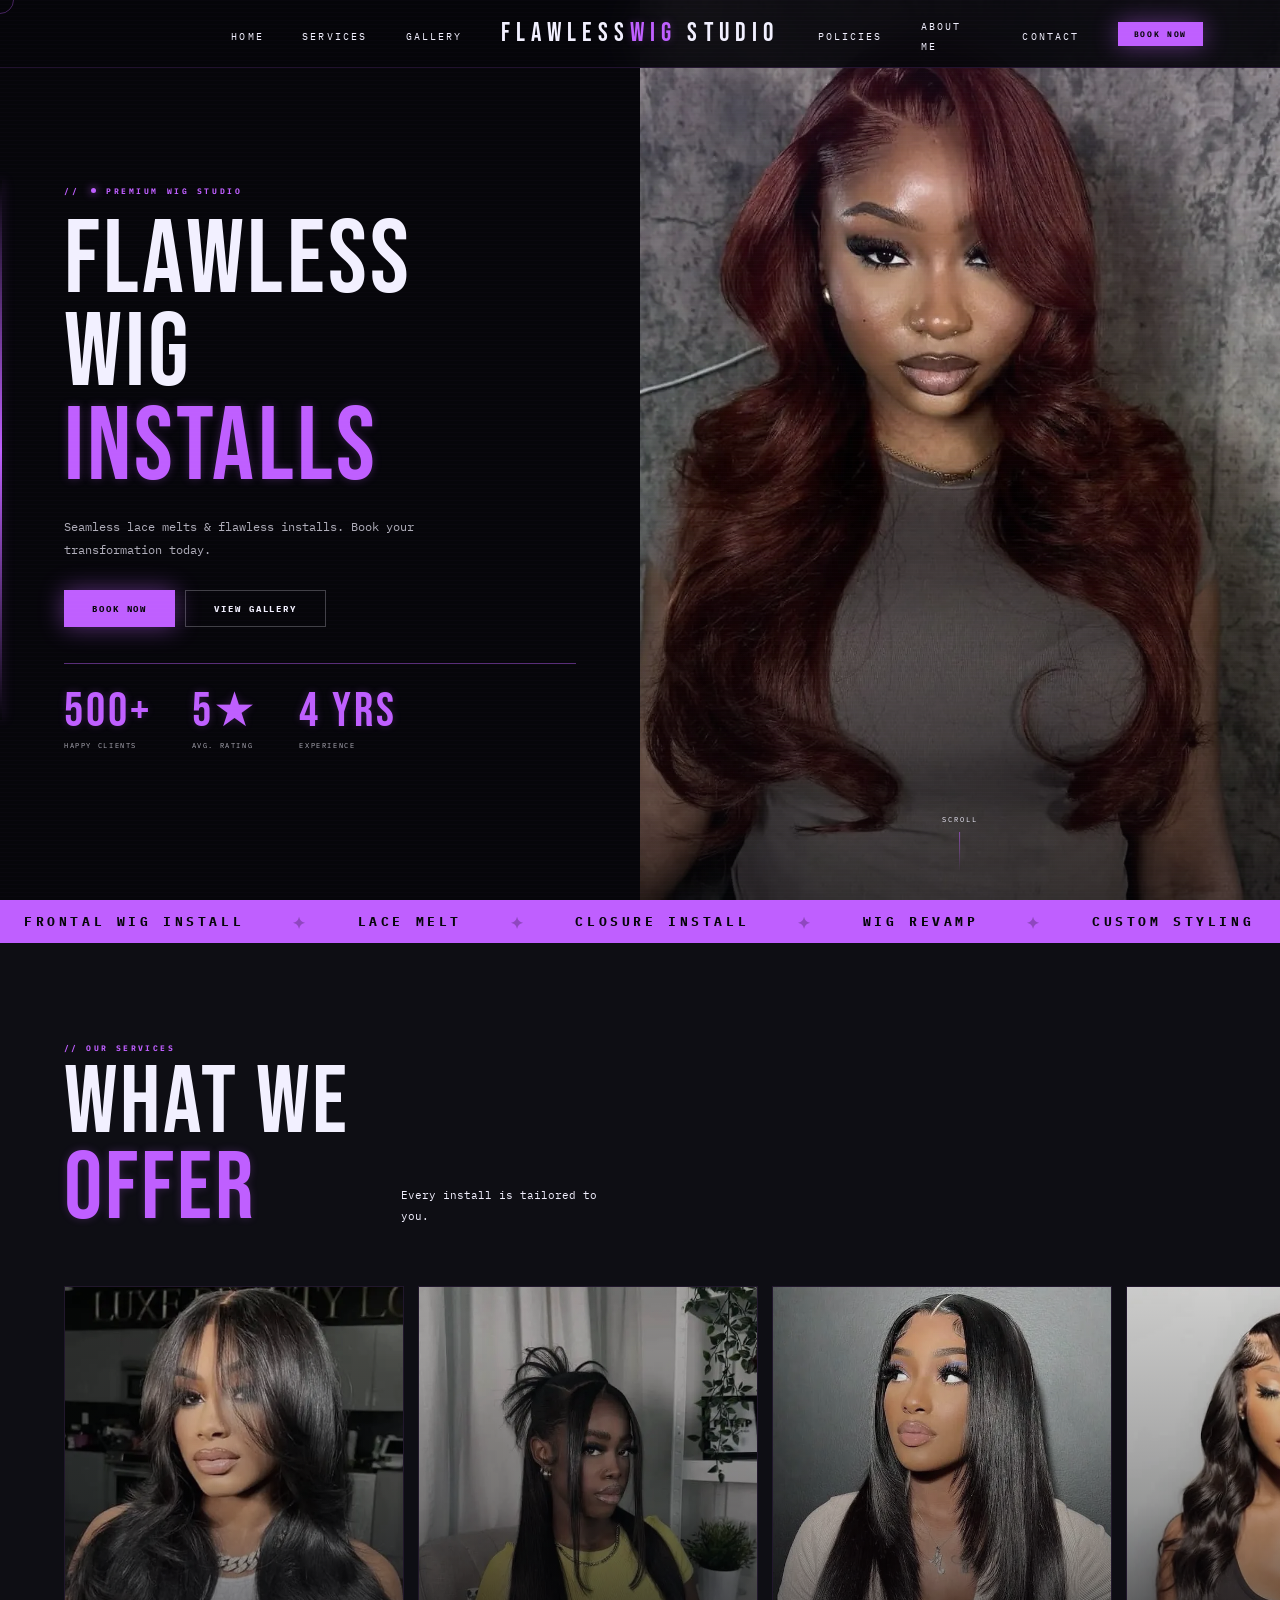
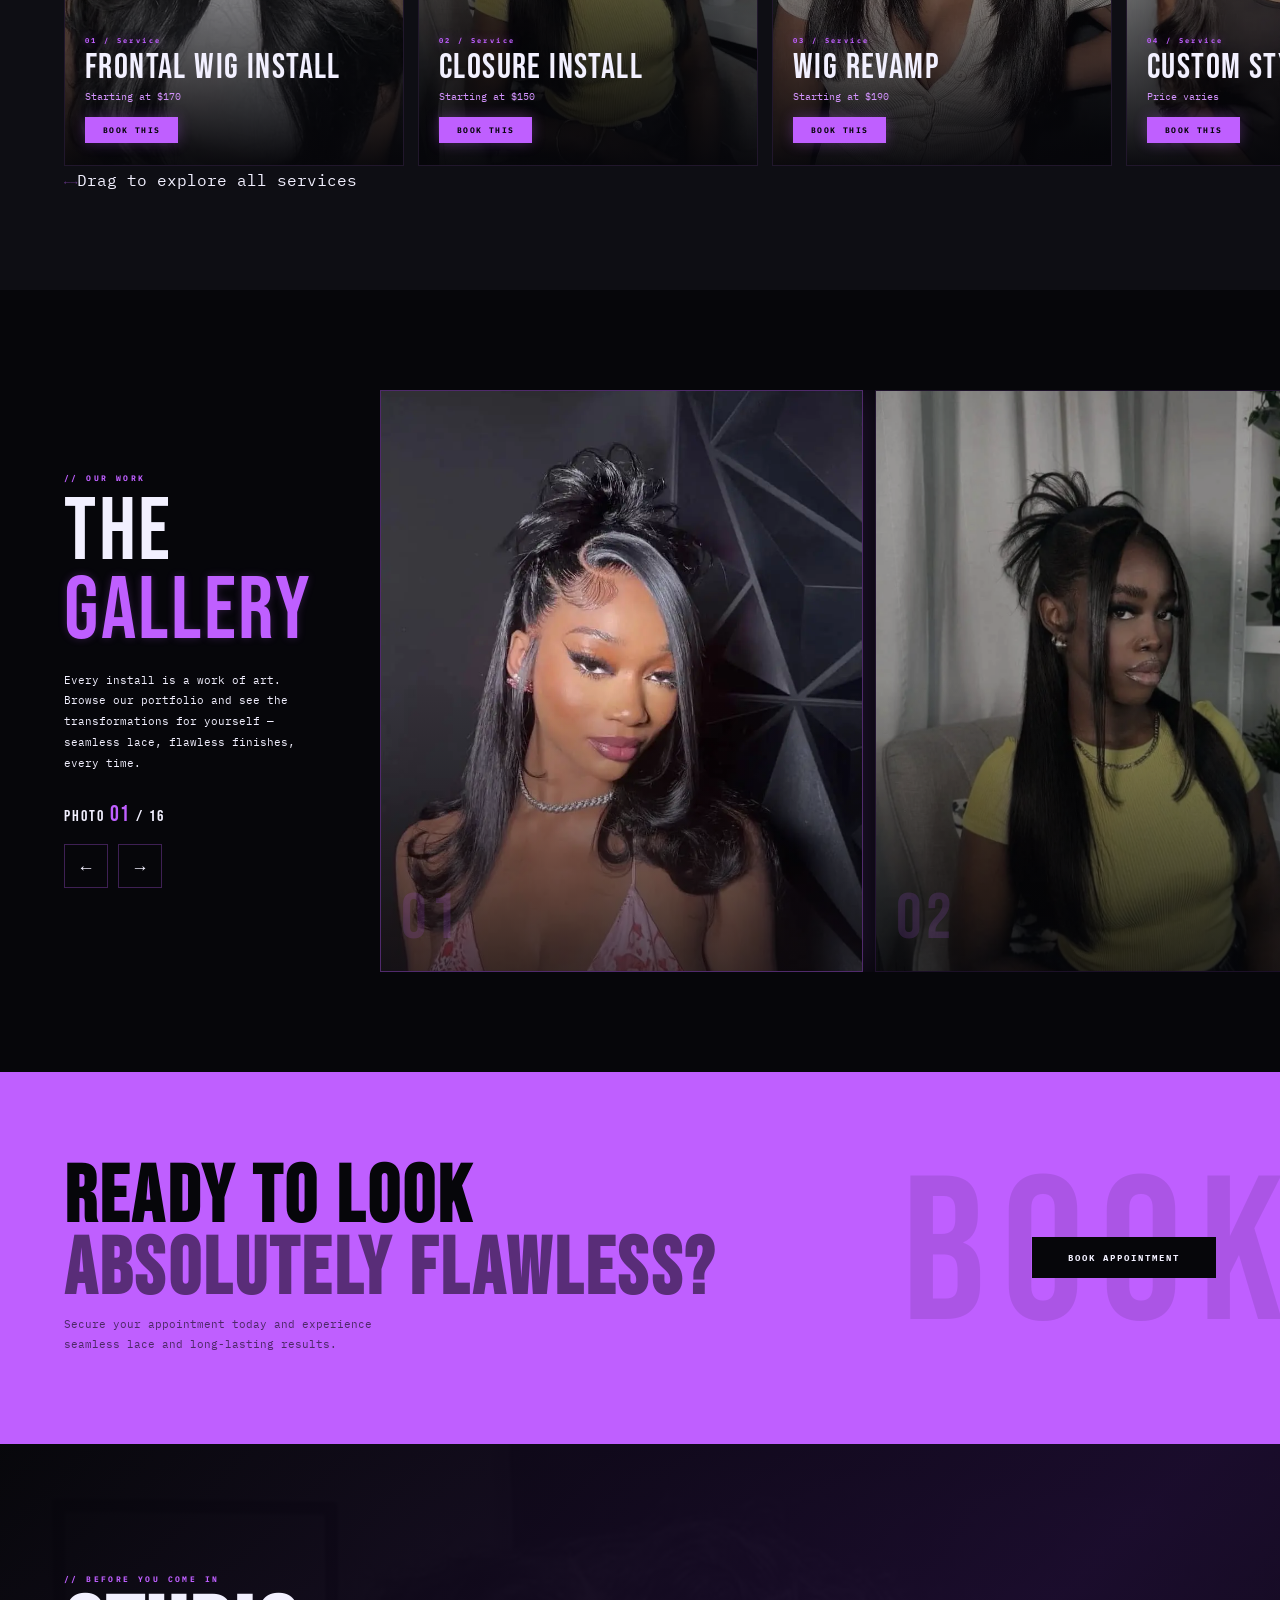
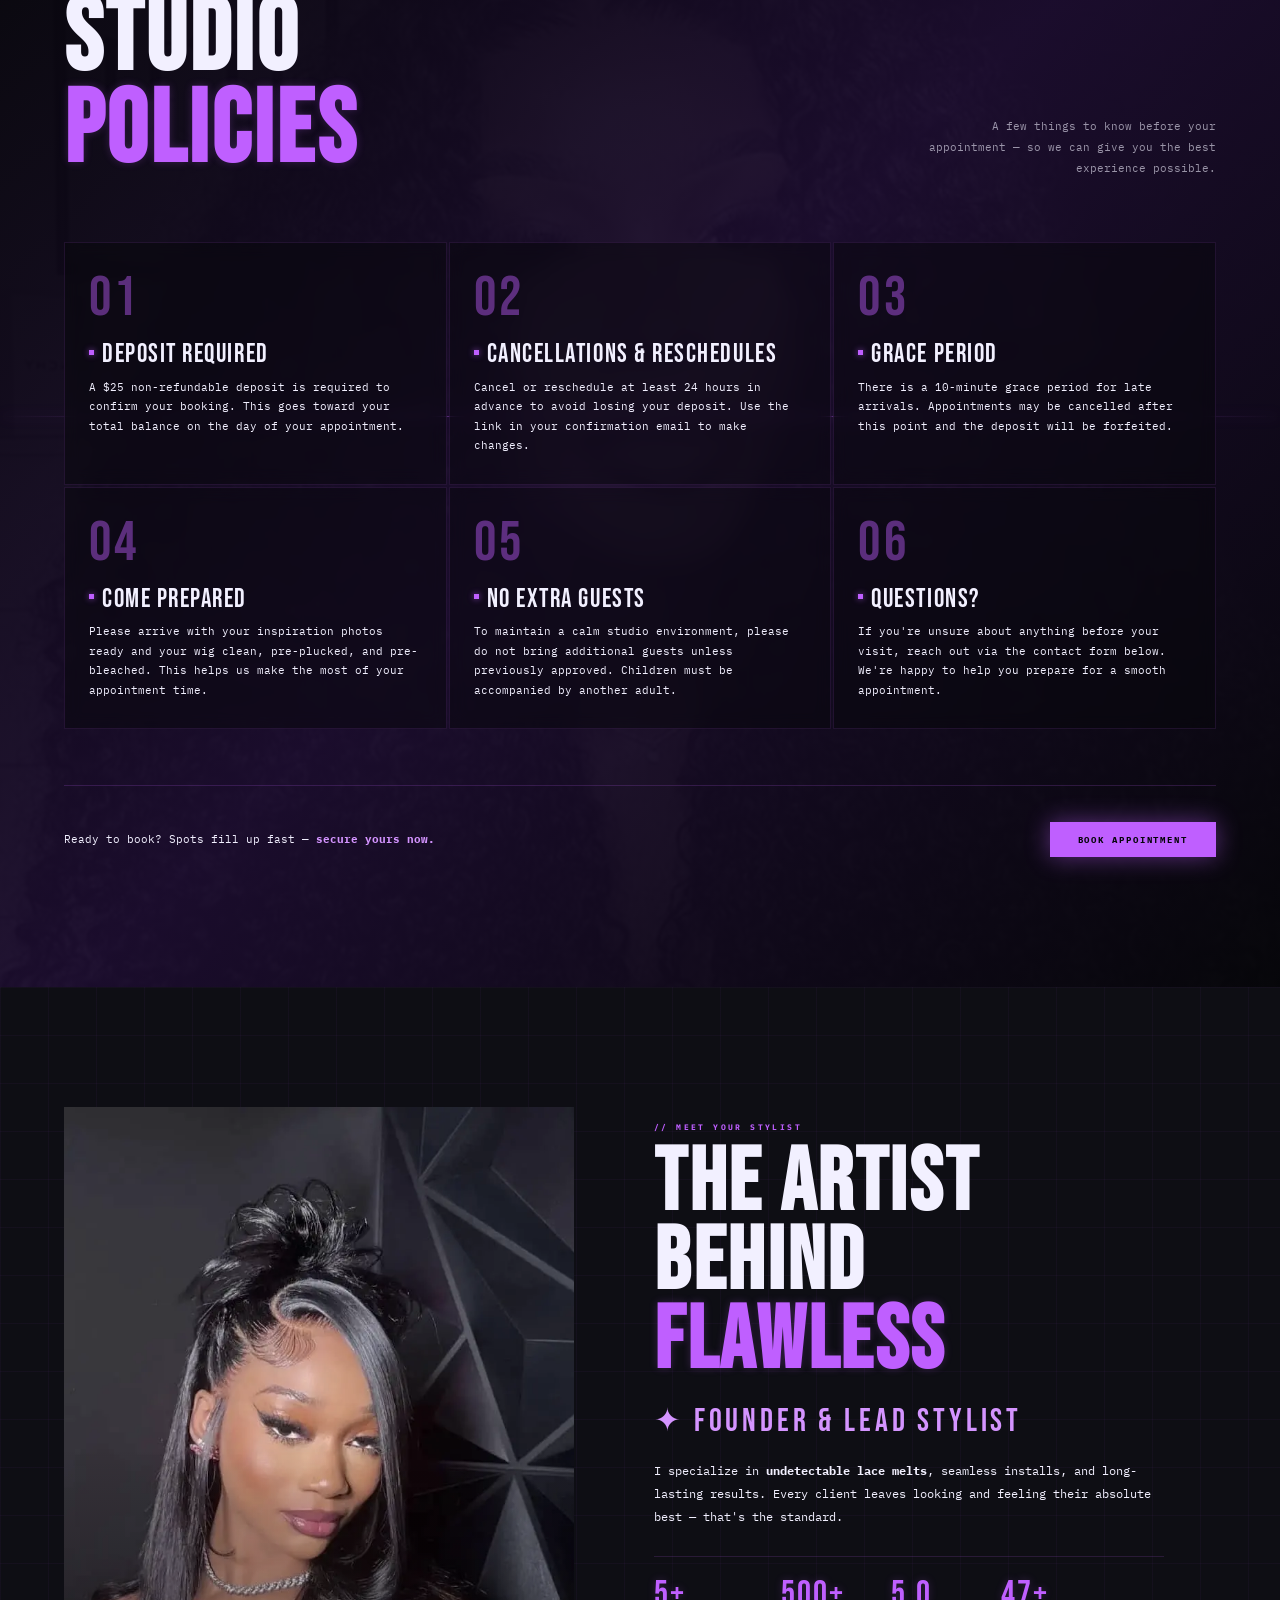
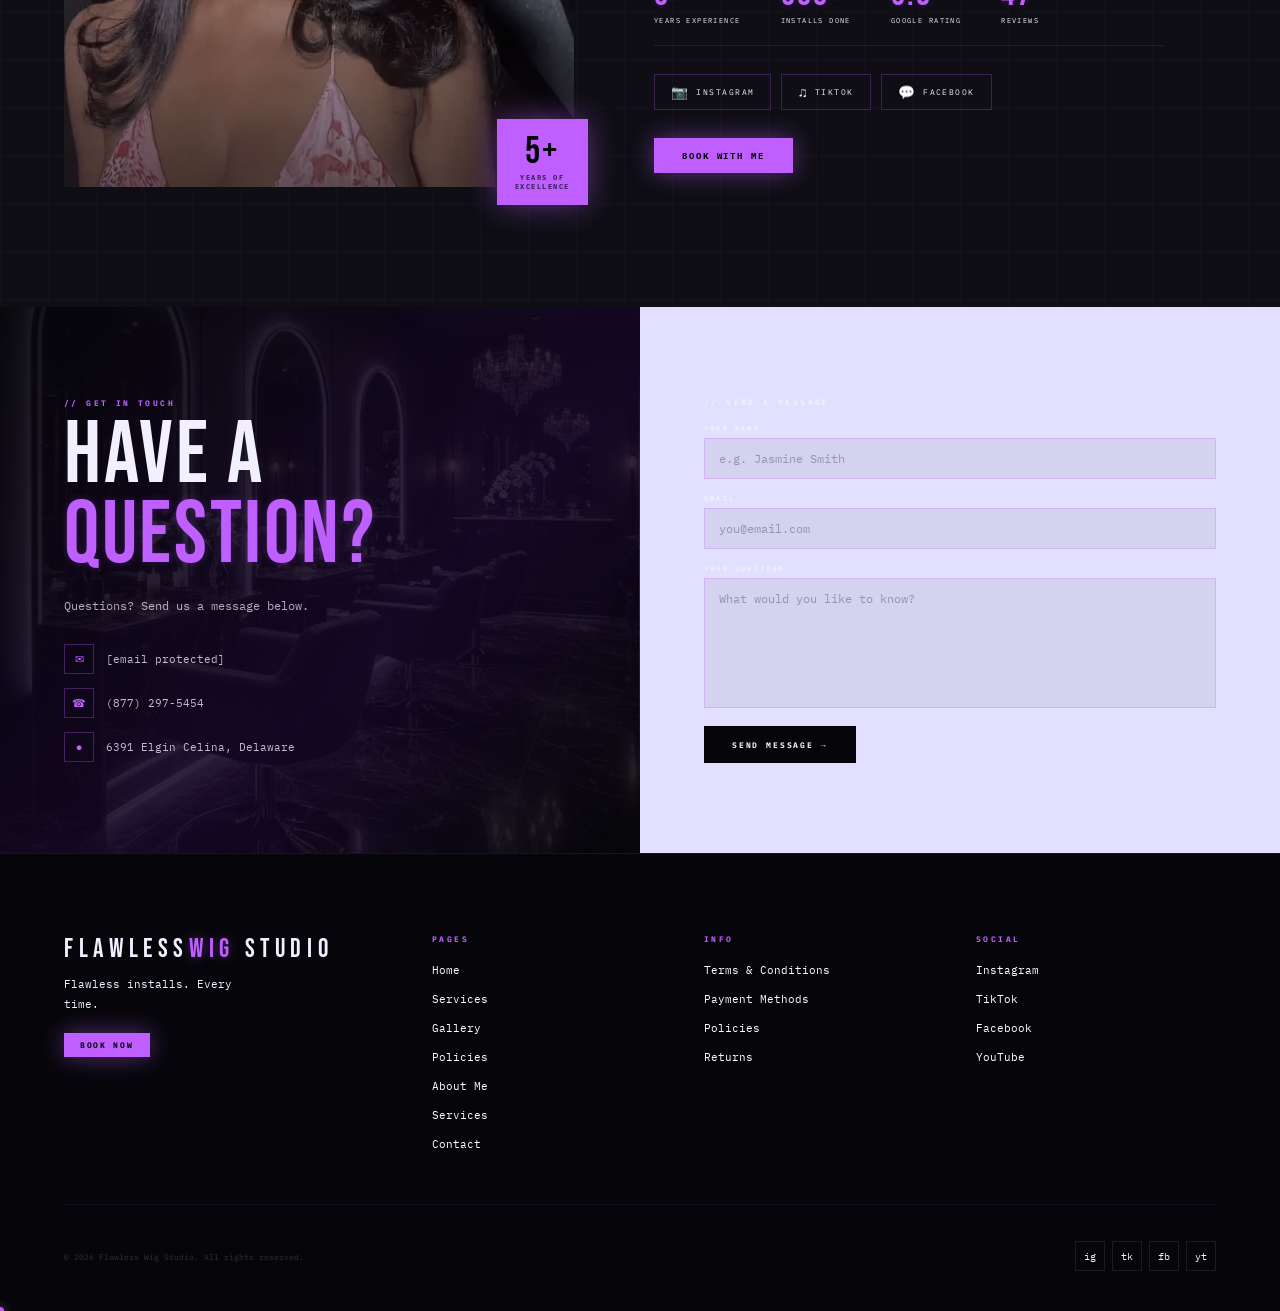
==== commit a83f9265: "Update" ====
--- a/index.html
+++ b/index.html
@@ -7,7 +7,6 @@
 
 <!-- Preload critical above-fold images -->
 <link rel="preload" as="image" href="images/images-webp/img7-hero-d.webp" type="image/webp" media="(min-width: 601px)">
-<link rel="preload" as="image" href="images/images-webp/img7-hero-m.webp" type="image/webp" media="(max-width: 600px)">
 
 <!-- Preload fonts -->
 <link rel="preload" href="fonts/bebas-neue-v16-latin-regular.woff2" as="font" type="font/woff2" crossorigin>
--- a/global.css
+++ b/global.css
@@ -10,8 +10,7 @@
   font-family: 'Bebas Neue';
   font-style: normal;
   font-weight: 400;
-  src: url('/fonts/bebas-neue-v16-latin-regular.woff2') format('woff2'); 
-}
+  src: url('fonts/bebas-neue-v16-latin-regular.woff2') format('woff2');}
 
 /* ibm-plex-mono-200 - latin */
 @font-face {
@@ -19,8 +18,7 @@
   font-family: 'IBM Plex Mono';
   font-style: normal;
   font-weight: 200;
-  src: url('/fonts/ibm-plex-mono-v20-latin-200.woff2') format('woff2'); /* Chrome 36+, Opera 23+, Firefox 39+, Safari 12+, iOS 10+ */
-}
+  src: url('fonts/ibm-plex-mono-v20-latin-200.woff2') format('woff2');}
 
 /* ibm-plex-mono-300 - latin */
 @font-face {
@@ -28,8 +26,7 @@
   font-family: 'IBM Plex Mono';
   font-style: normal;
   font-weight: 300;
-  src: url('/fonts/ibm-plex-mono-v20-latin-300.woff2') format('woff2'); /* Chrome 36+, Opera 23+, Firefox 39+, Safari 12+, iOS 10+ */
-}
+  src: url('fonts/ibm-plex-mono-v20-latin-300.woff2') format('woff2');}
 
 /* ibm-plex-mono-regular - latin */
 @font-face {
@@ -37,8 +34,7 @@
   font-family: 'IBM Plex Mono';
   font-style: normal;
   font-weight: 400;
-  src: url('/fonts/ibm-plex-mono-v20-latin-regular.woff2') format('woff2'); /* Chrome 36+, Opera 23+, Firefox 39+, Safari 12+, iOS 10+ */
-}
+  src: url('fonts/ibm-plex-mono-v20-latin-regular.woff2') format('woff2');}
 
 /* ibm-plex-mono-500 - latin */
 @font-face {
@@ -46,8 +42,7 @@
   font-family: 'IBM Plex Mono';
   font-style: normal;
   font-weight: 500;
-  src: url('/fonts/ibm-plex-mono-v20-latin-500.woff2') format('woff2'); /* Chrome 36+, Opera 23+, Firefox 39+, Safari 12+, iOS 10+ */
-}
+  src: url('fonts/ibm-plex-mono-v20-latin-500.woff2') format('woff2');}
 
 /* ibm-plex-mono-600 - latin */
 @font-face {
@@ -55,8 +50,7 @@
   font-family: 'IBM Plex Mono';
   font-style: normal;
   font-weight: 600;
-  src: url('/fonts/ibm-plex-mono-v20-latin-600.woff2') format('woff2'); /* Chrome 36+, Opera 23+, Firefox 39+, Safari 12+, iOS 10+ */
-}
+  src: url('fonts/ibm-plex-mono-v20-latin-600.woff2') format('woff2');}
 
 /* ibm-plex-mono-700 - latin */
 @font-face {
@@ -64,8 +58,7 @@
   font-family: 'IBM Plex Mono';
   font-style: normal;
   font-weight: 700;
-  src: url('/fonts/ibm-plex-mono-v20-latin-700.woff2') format('woff2'); /* Chrome 36+, Opera 23+, Firefox 39+, Safari 12+, iOS 10+ */
-}
+  src: url('fonts/ibm-plex-mono-v20-latin-700.woff2') format('woff2');}
 
 
 /* ── RESET ── */
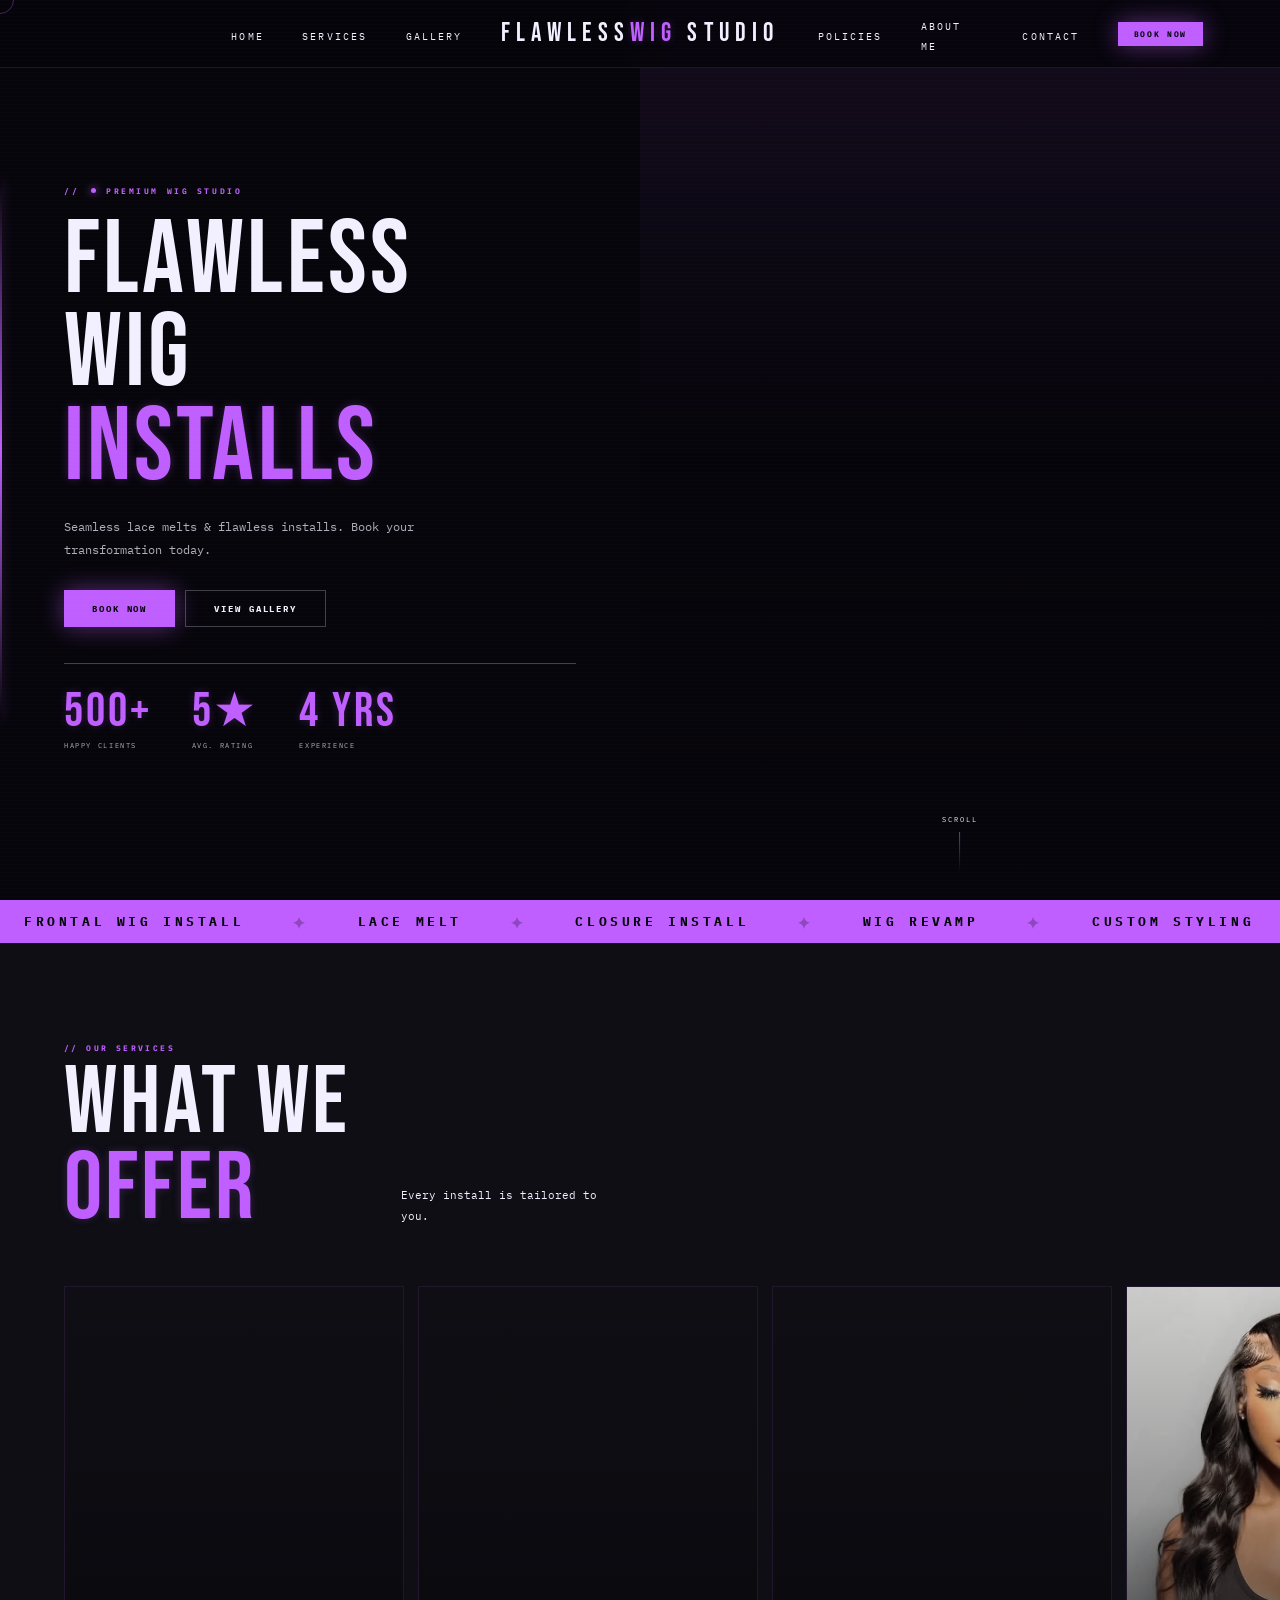
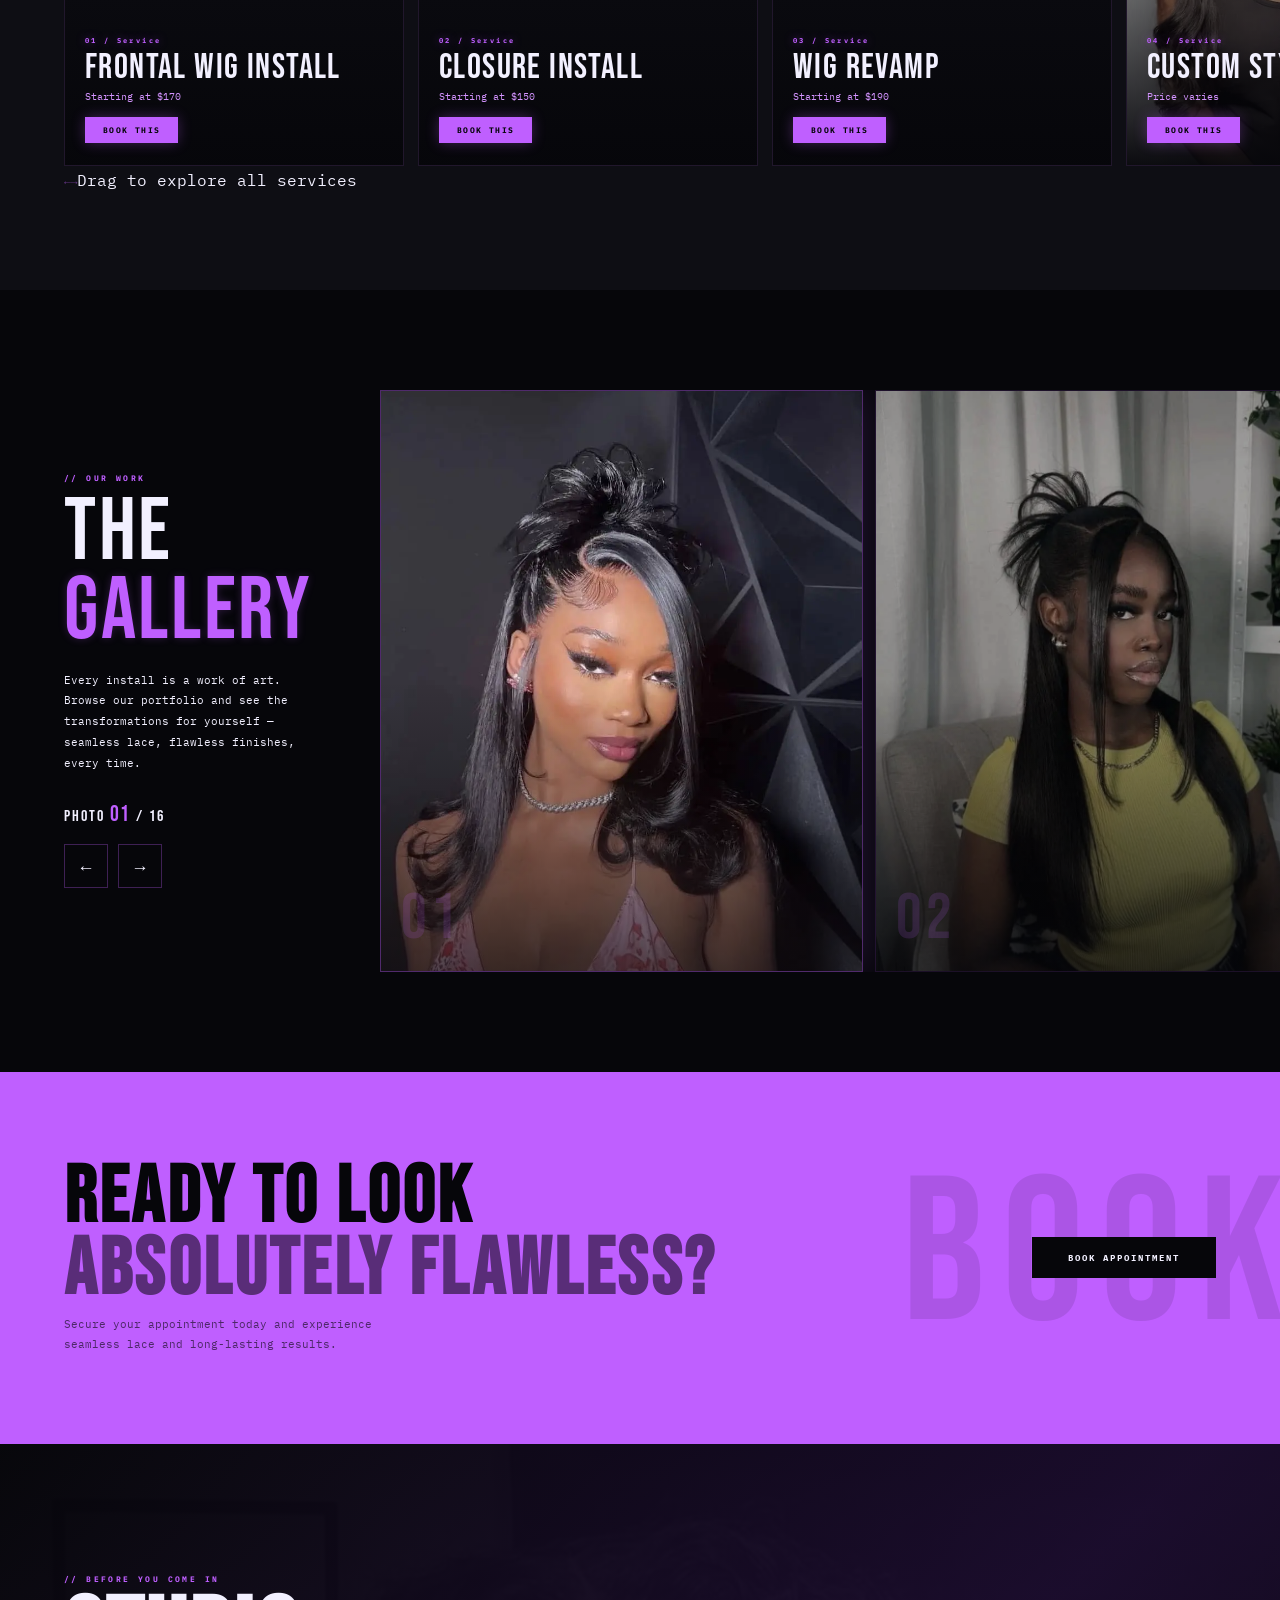
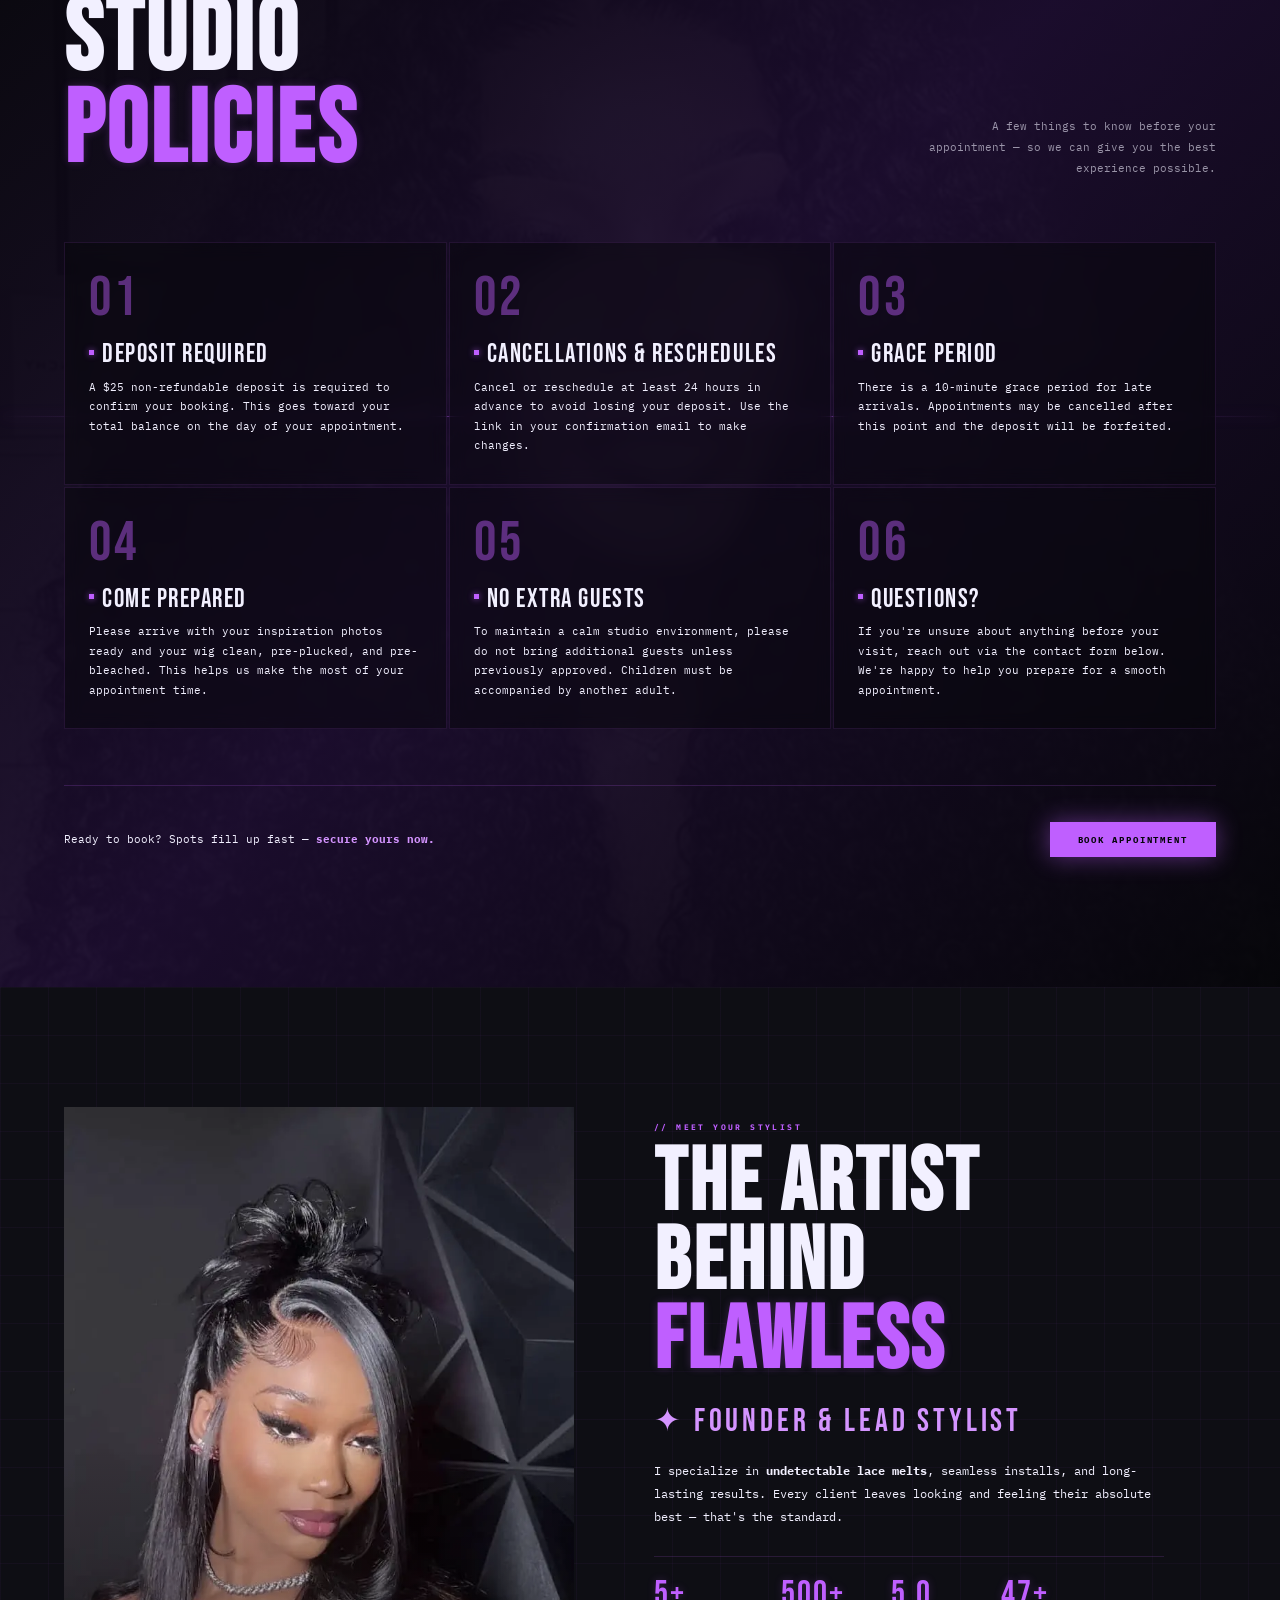
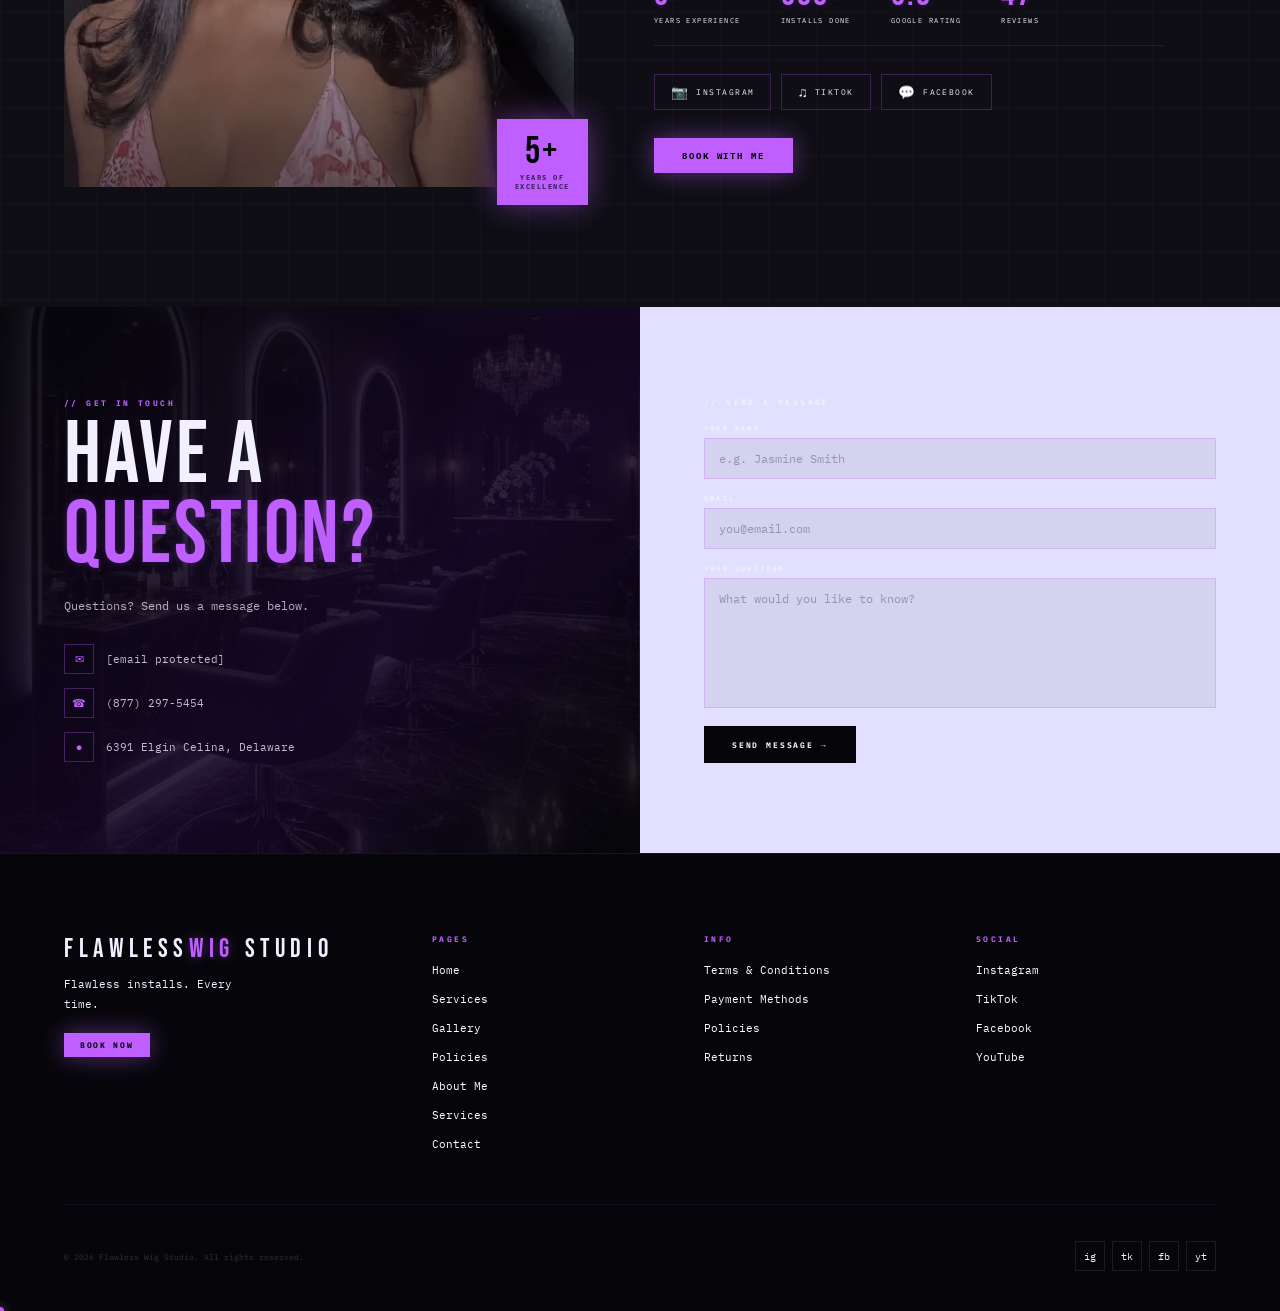
==== commit c48ad61f: "update index.html" ====
--- a/index.html
+++ b/index.html
@@ -6,7 +6,8 @@
 <title>Flawless Wig Studio | Template 2</title>
 
 <!-- Preload critical above-fold images -->
-<link rel="preload" as="image" href="images/images-webp/img7-hero-d.webp" type="image/webp" media="(min-width: 601px)">
+<link rel="preload" as="image" href="images/images-webp/img7-hero-d.webp" media="(min-width: 601px)">
+<link rel="preload" as="image" href="images/images-webp/img7-hero-m.webp" media="(max-width: 600px)">
 
 <!-- Preload fonts -->
 <link rel="preload" href="fonts/bebas-neue-v16-latin-regular.woff2" as="font" type="font/woff2" crossorigin>
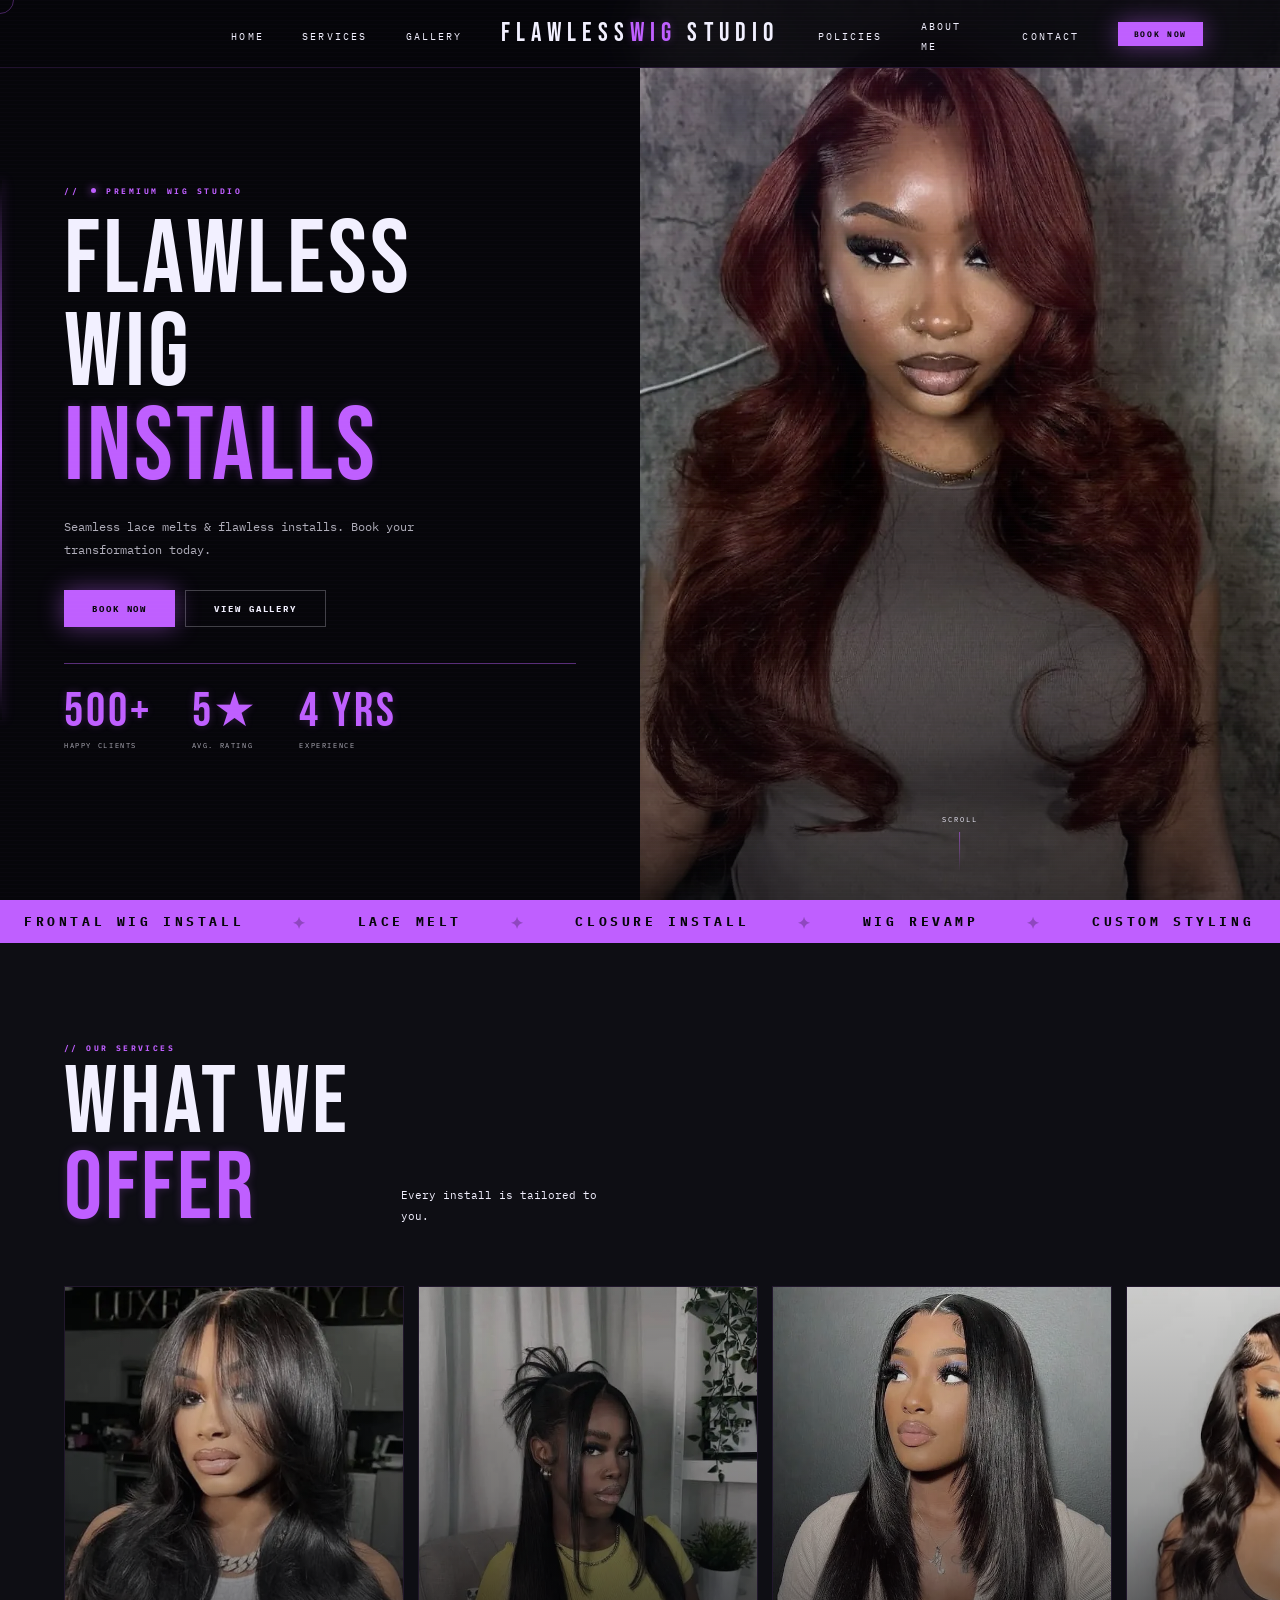
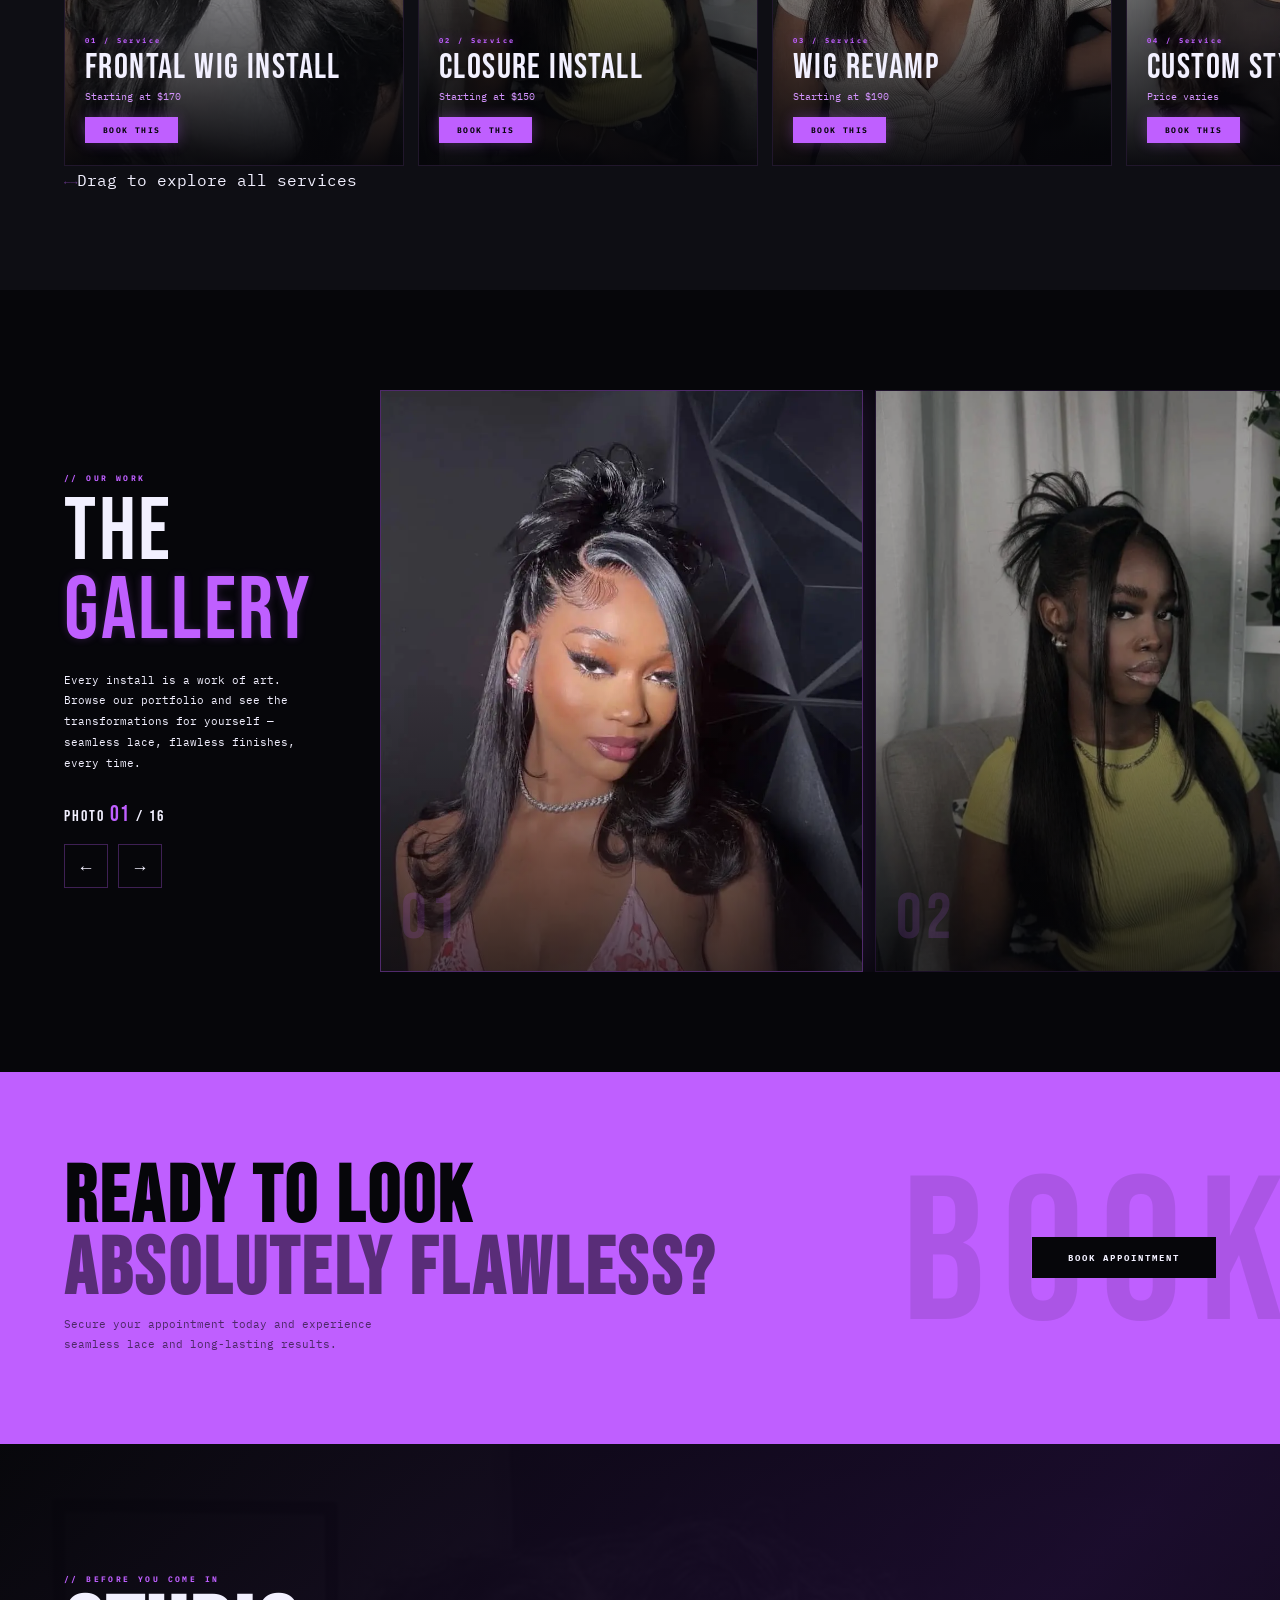
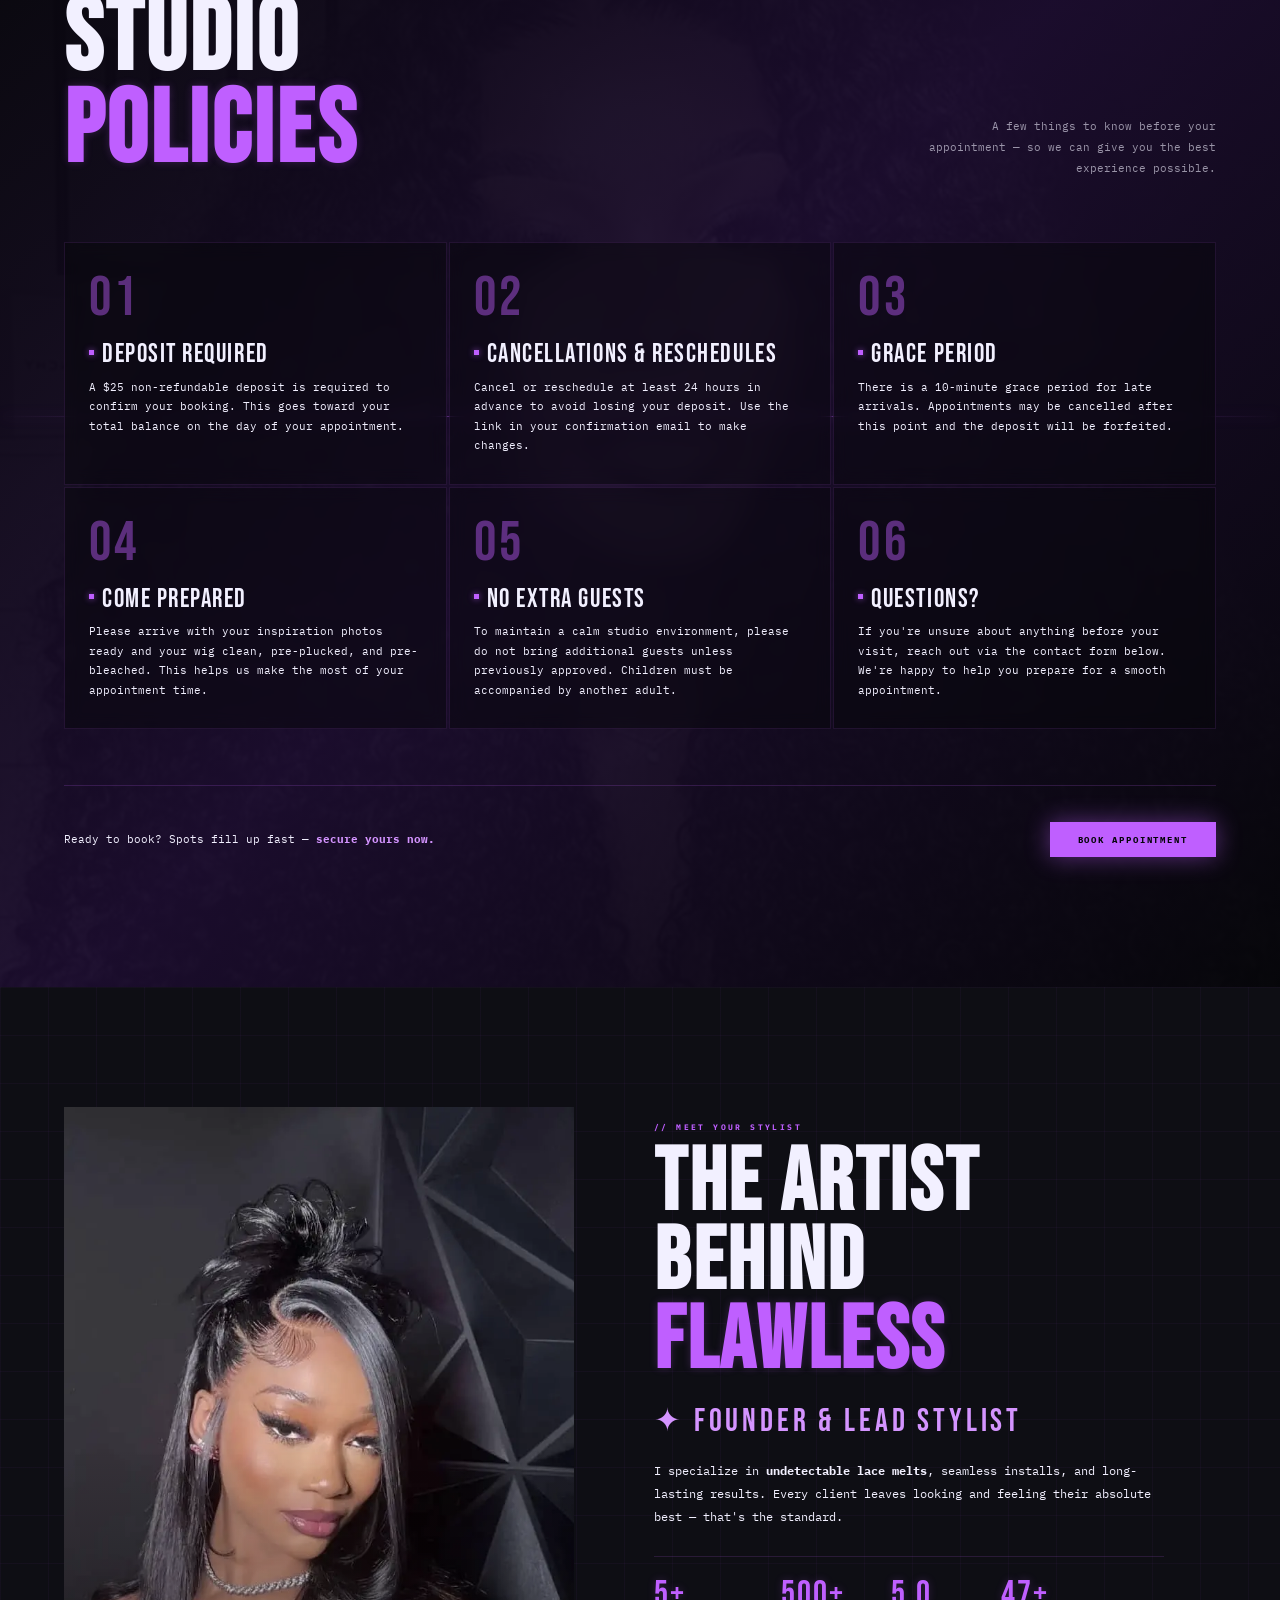
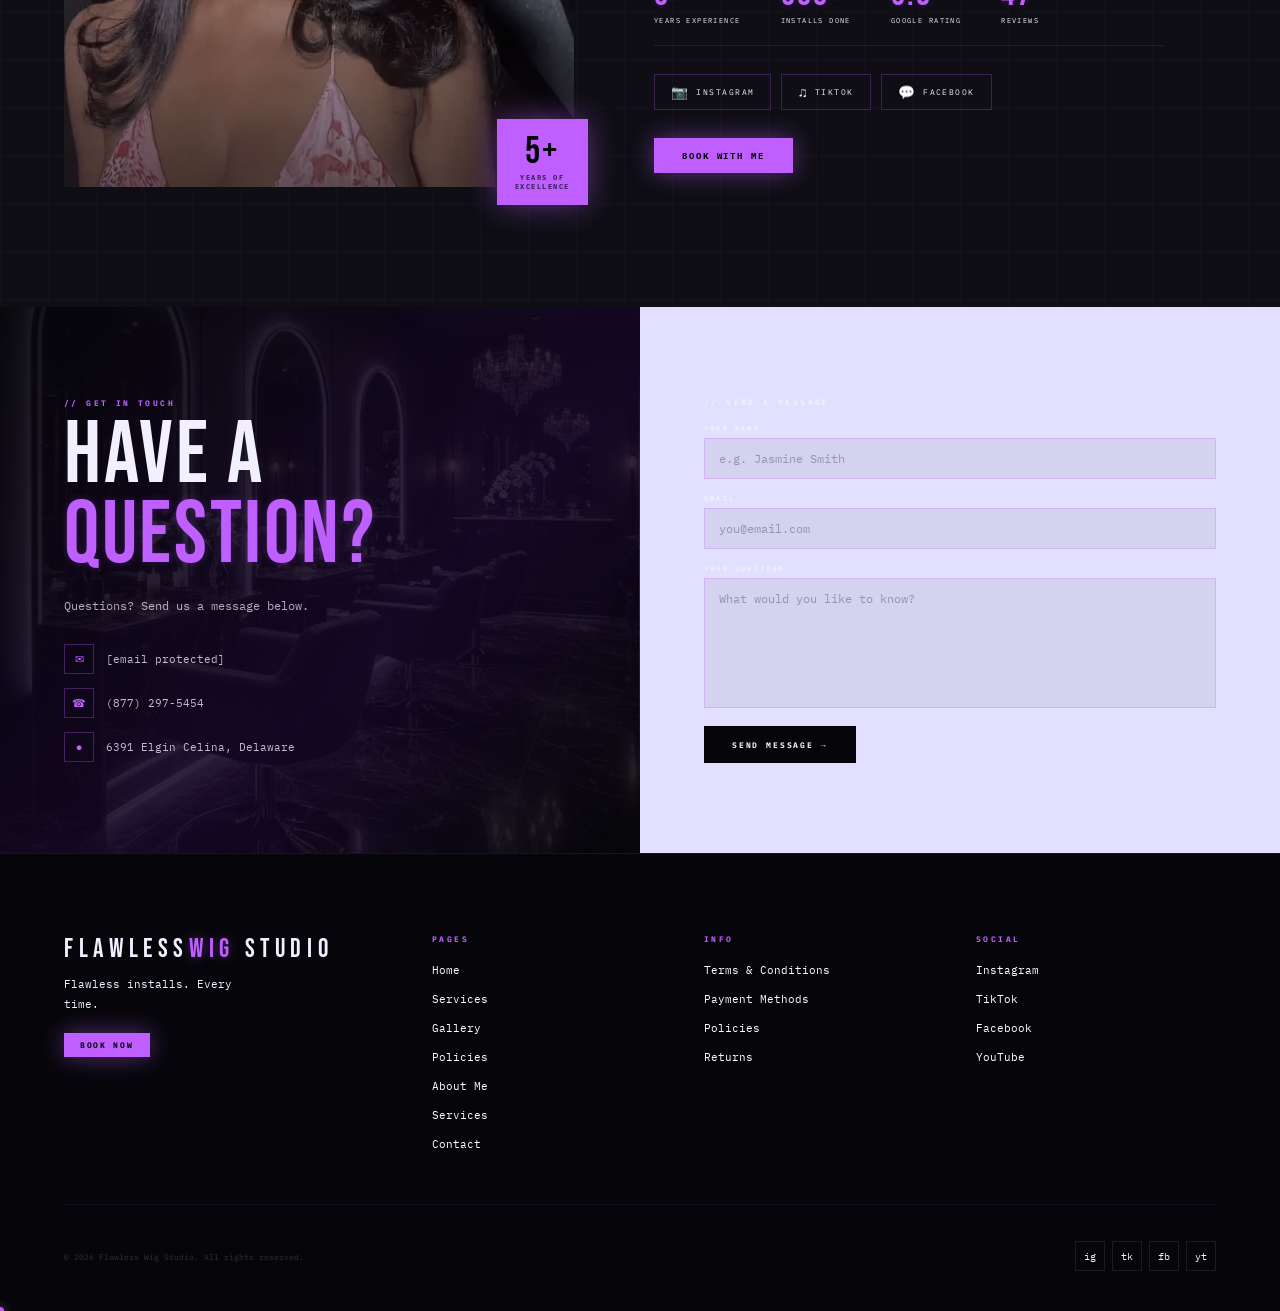
==== commit a8338cb6: "update index.html" ====
--- a/index.html
+++ b/index.html
@@ -27,7 +27,7 @@
   position:fixed;inset:0;z-index:600;
   display:flex;align-items:center;justify-content:center;
   padding:18px;
-  background:rgba(2,1,4,.92);
+  background:rgba(2, 1, 4, 0.289);
   backdrop-filter:blur(14px);-webkit-backdrop-filter:blur(14px);
   opacity:0;visibility:hidden;
   transition:opacity .35s,visibility .35s;
